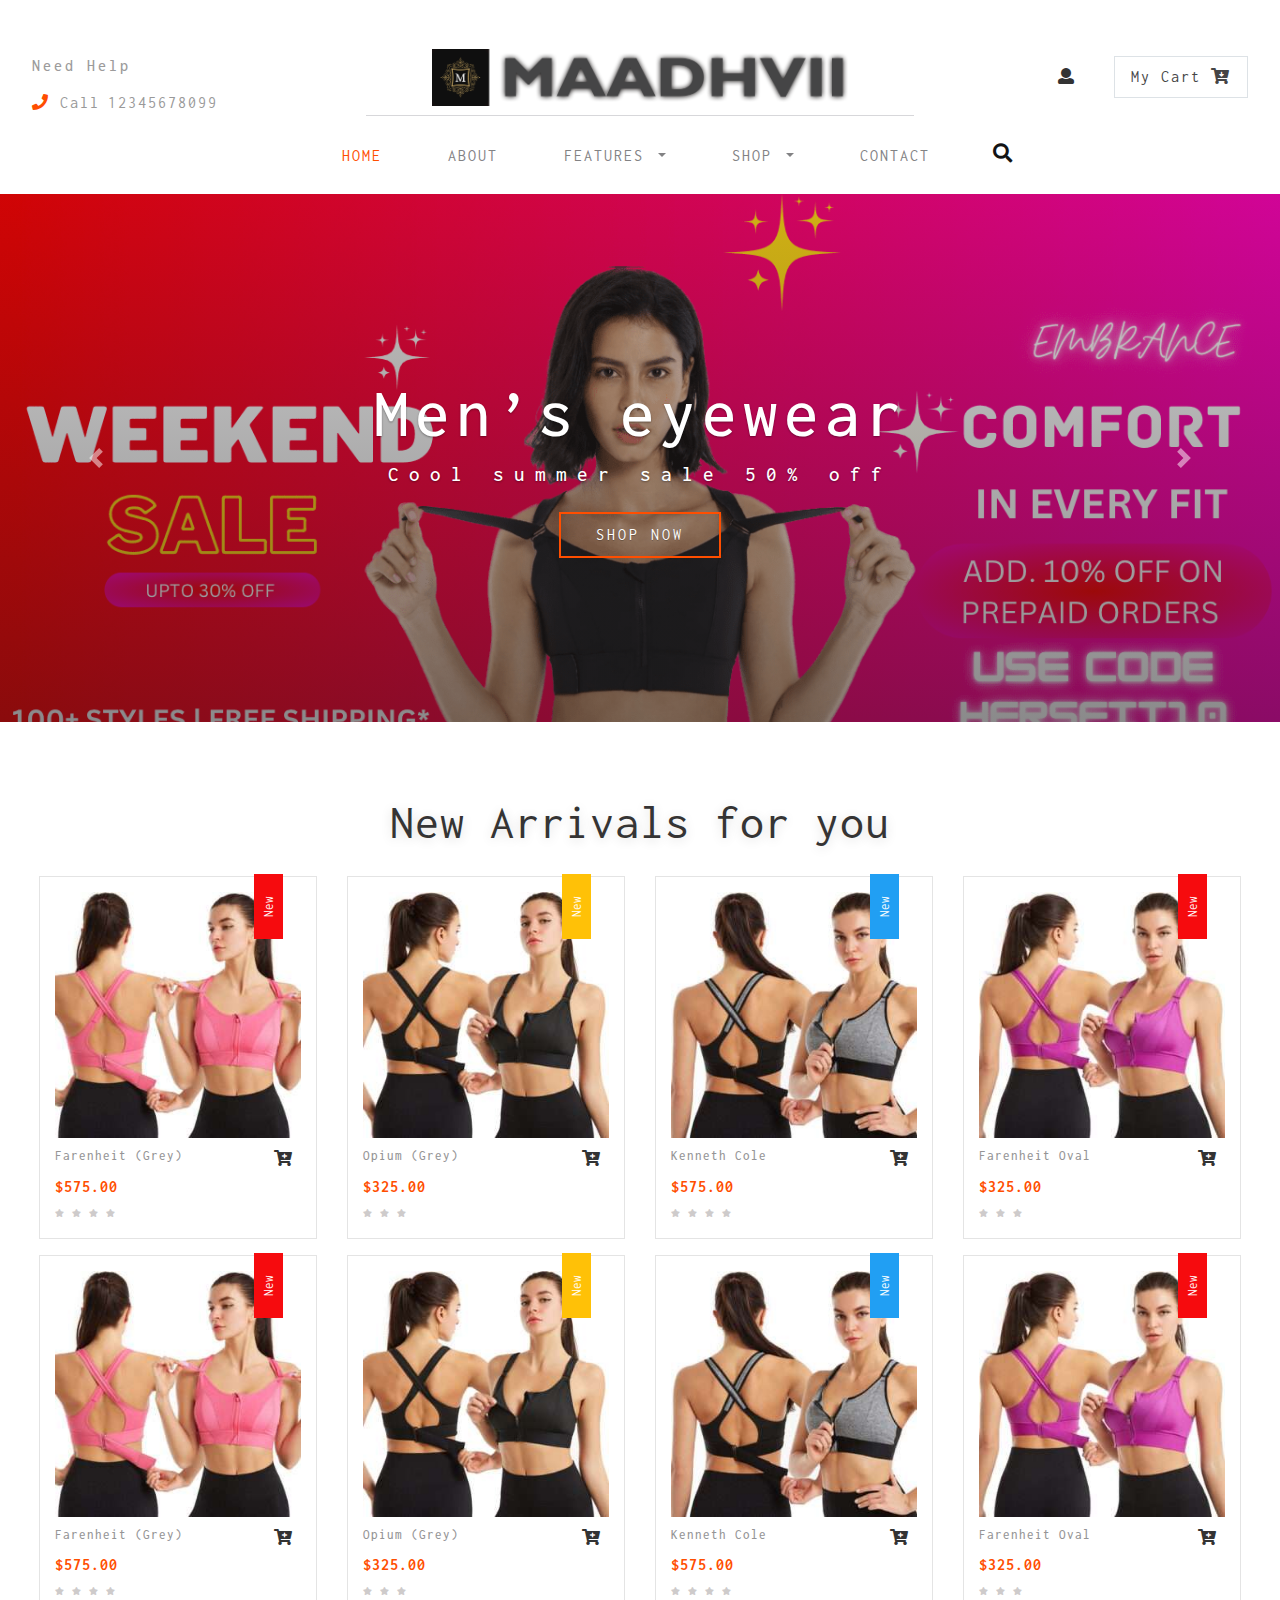
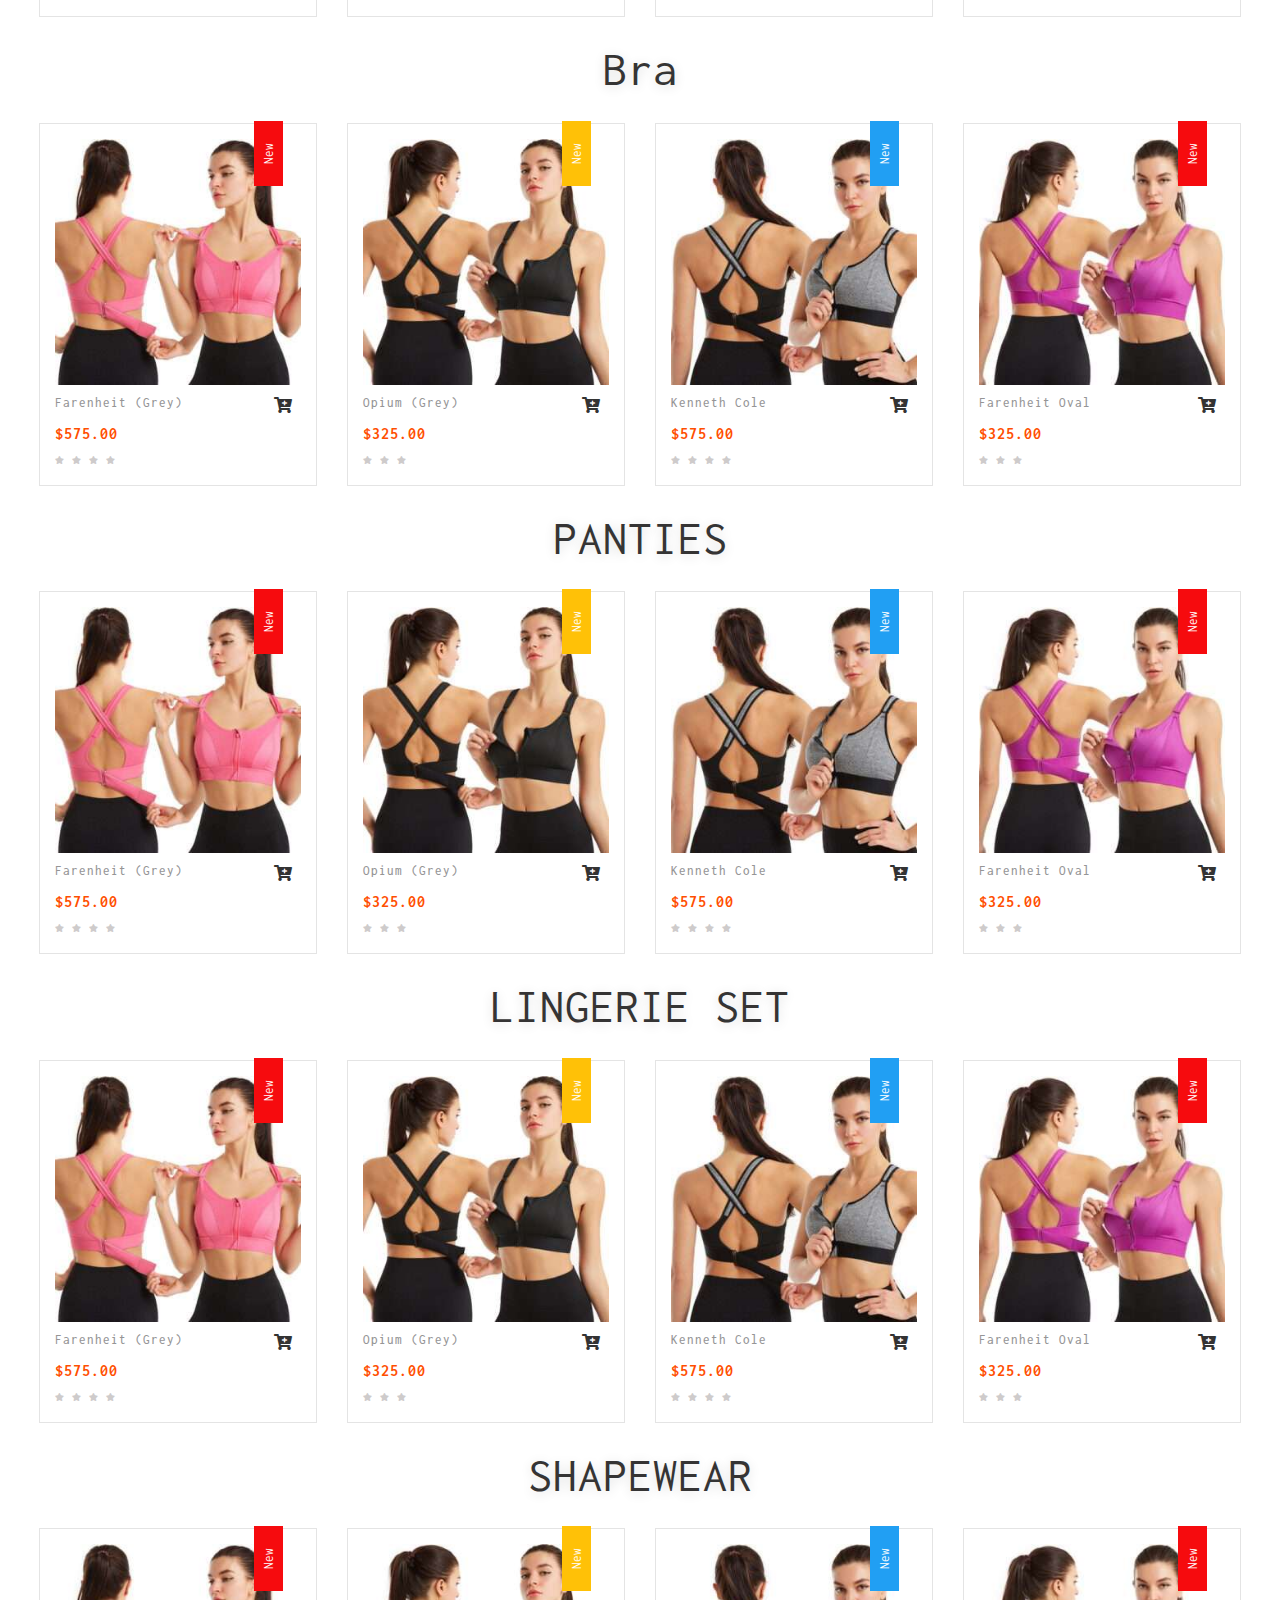
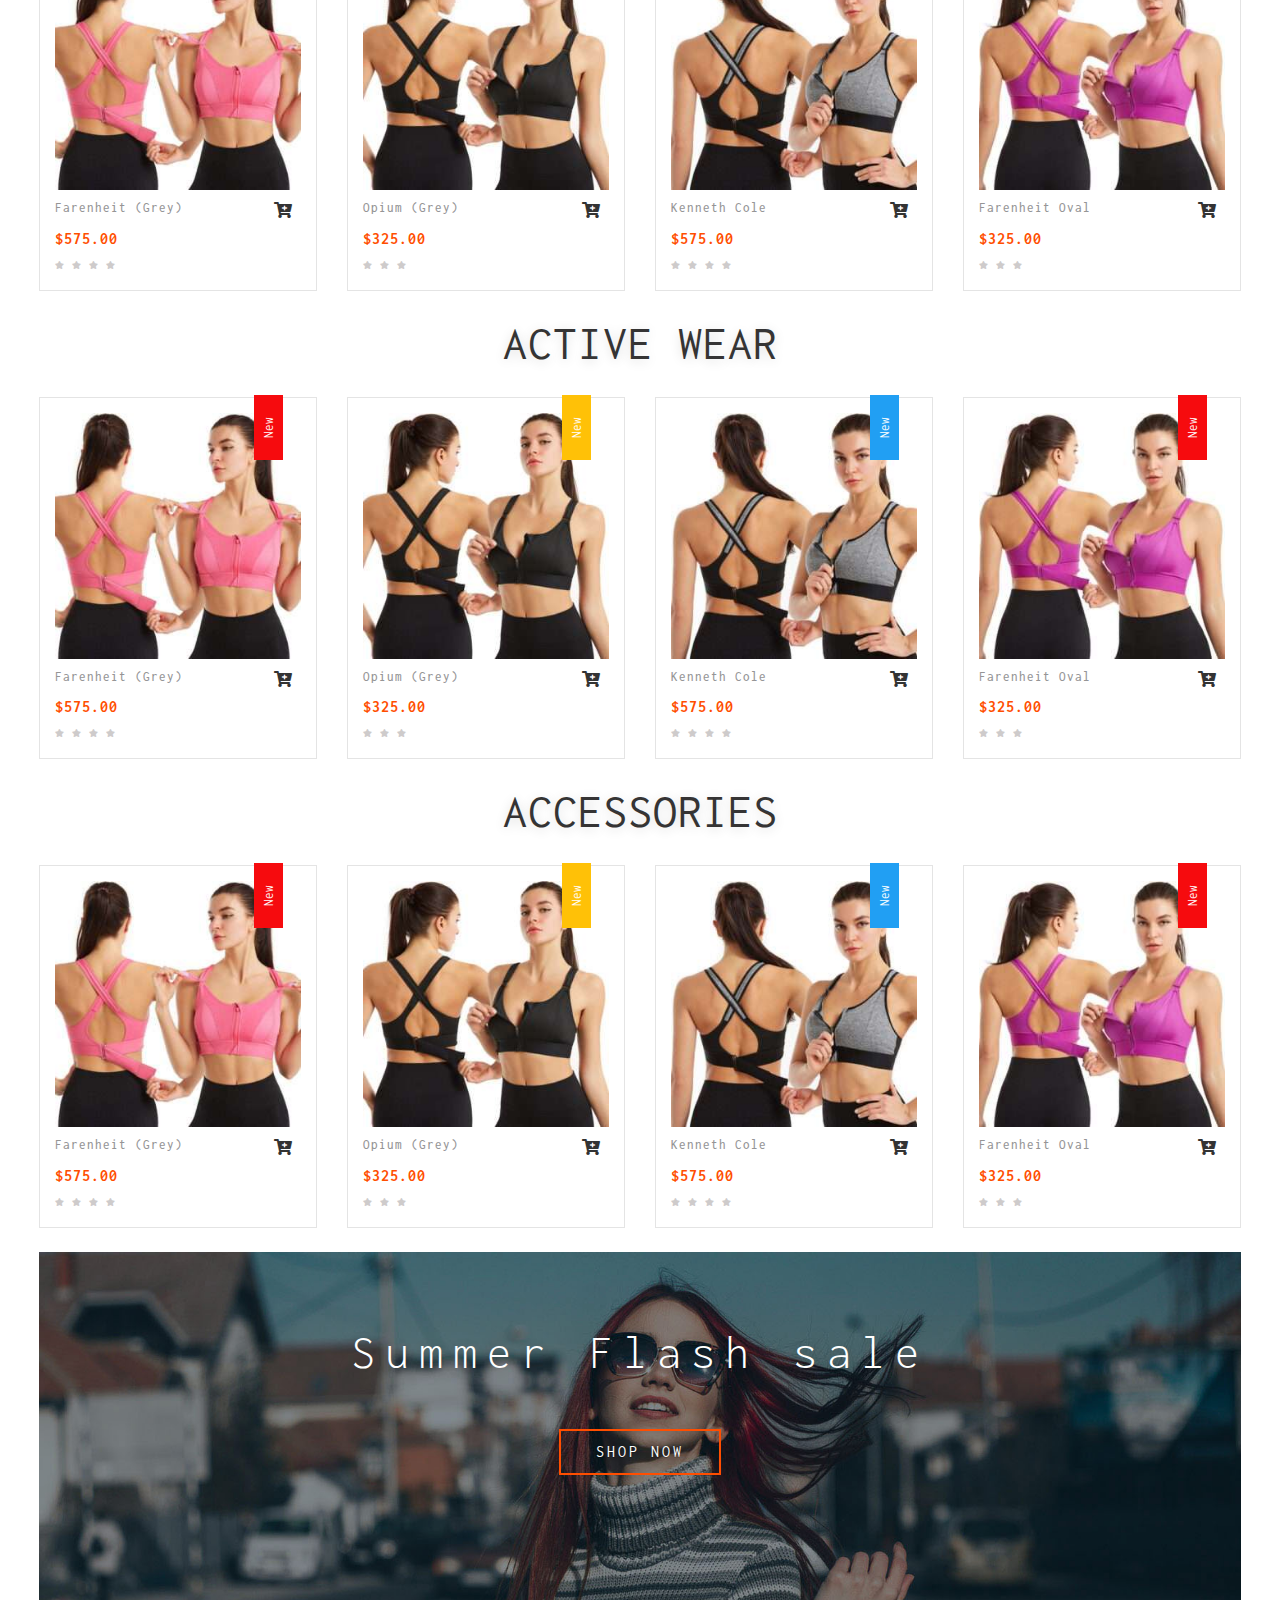
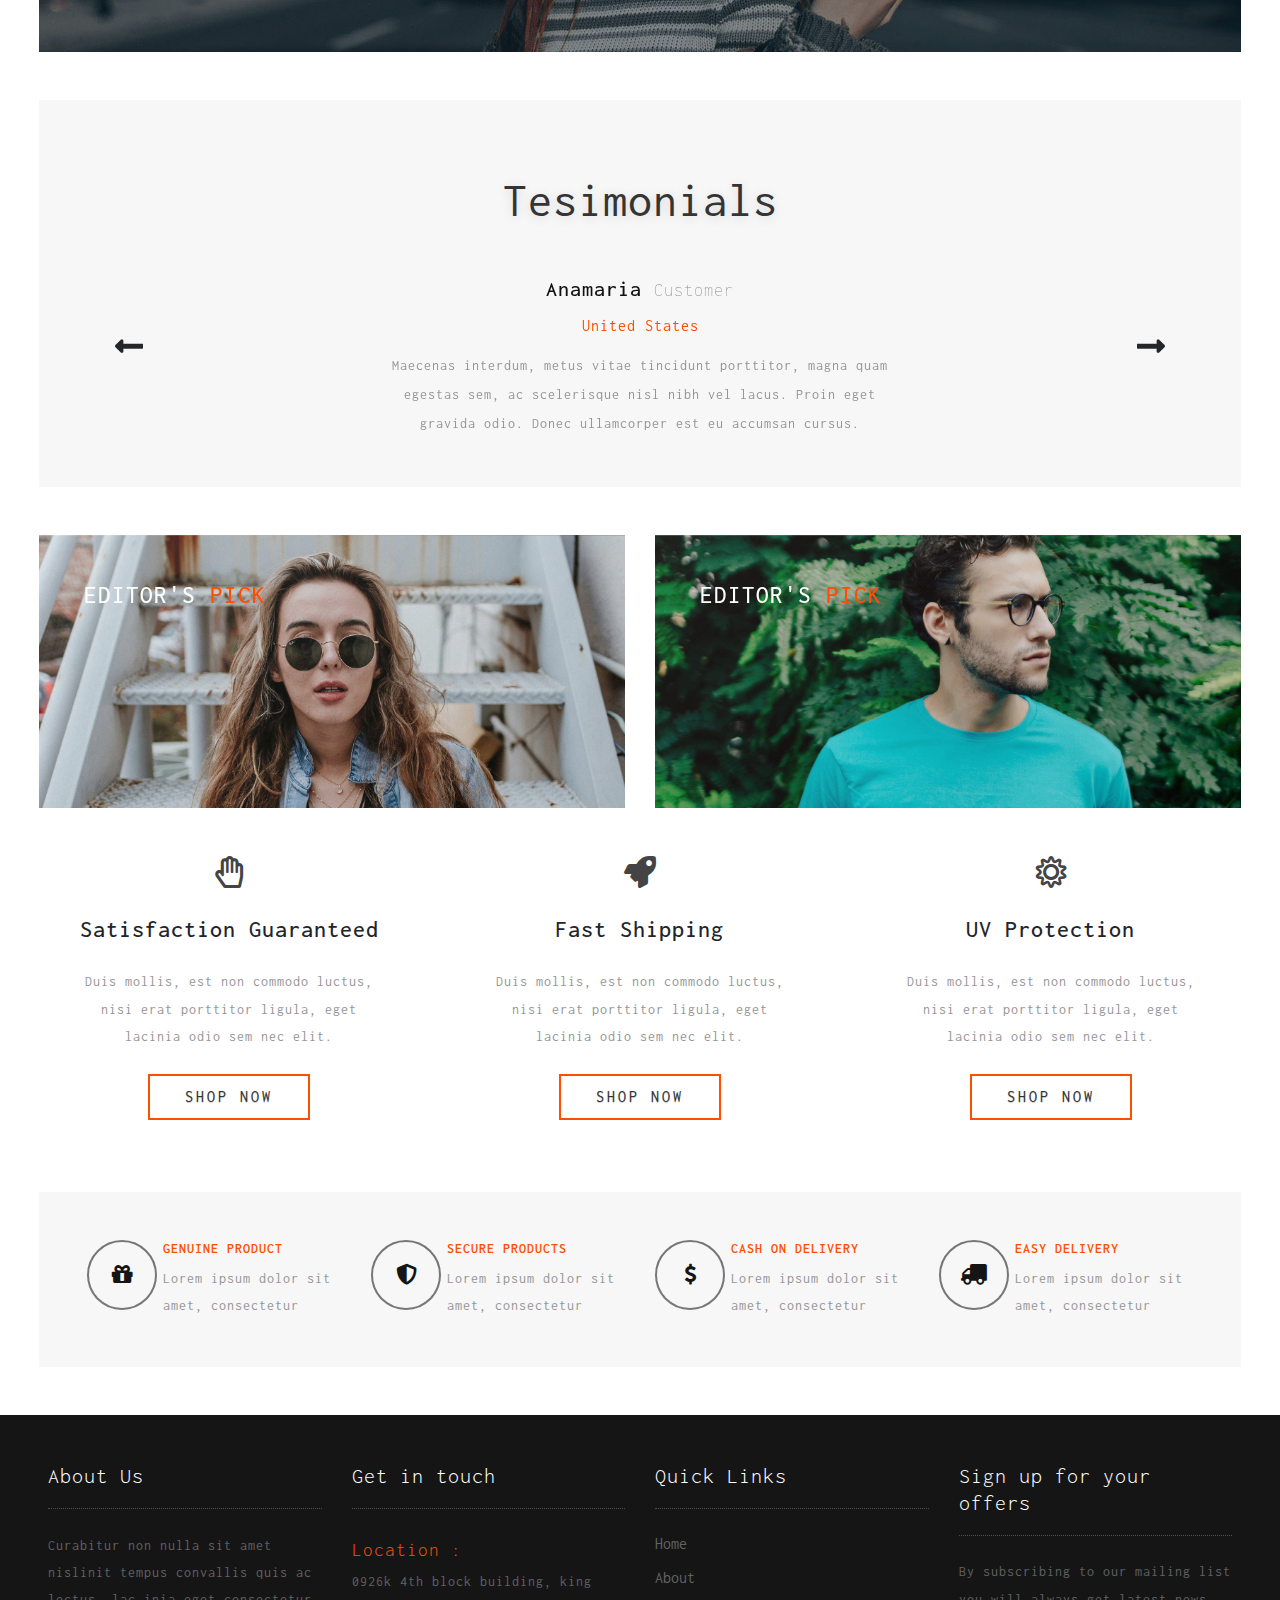
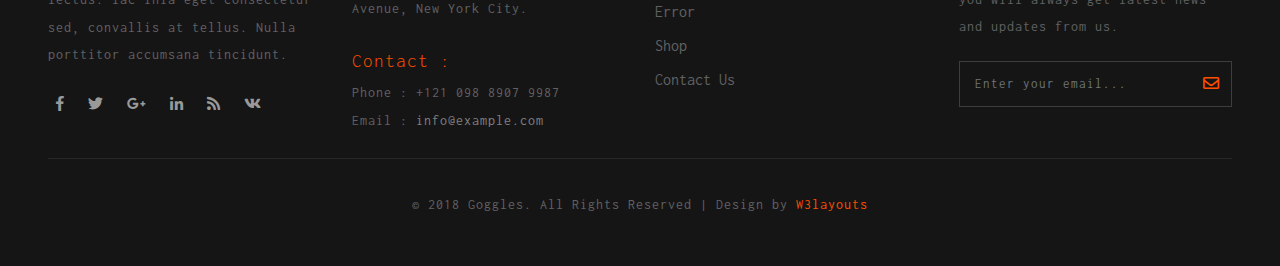
==== index.html @ 1e3bc375 "Initial commit" ====
<!DOCTYPE html>
<html lang="zxx">

<head>
	<title>MAADHVII</title>
	<meta name="viewport" content="width=device-width, initial-scale=1">
	<meta charset="utf-8">
	<meta name="keywords" content="Goggles a Responsive web template, Bootstrap Web Templates, Flat Web Templates, Android Compatible web template, 
Smartphone Compatible web template, free webdesigns for Nokia, Samsung, LG, SonyEricsson, Motorola web design" />
	<script>
		addEventListener("load", function () {
			setTimeout(hideURLbar, 0);
		}, false);

		function hideURLbar() {
			window.scrollTo(0, 1);
		}
	</script>
	 <link href="https://cdn.jsdelivr.net/npm/bootstrap@5.3.3/dist/css/bootstrap.min.css" rel="stylesheet" integrity="sha384-QWTKZyjpPEjISv5WaRU9OFeRpok6YctnYmDr5pNlyT2bRjXh0JMhjY6hW+ALEwIH" crossorigin="anonymous">
	<!-- external bootstrap -->
	<link href="css/bootstrap.css" rel='stylesheet' type='text/css' />
	<!---------------------------------- basic css ---------------------------------------------------->
	<link href="css/login_overlay.css" rel='stylesheet' type='text/css' />
	<!---------------------------------- form css ----------------------------------------------------->
	<link href="css/style6.css" rel='stylesheet' type='text/css' />
	<!---------------------------------- header css --------------------------------------------------->
	<link rel="stylesheet" href="css/shop.css" type="text/css" />
	<!---------------------------------- shop icon css ------------------------------------------------>
	<link rel="stylesheet" href="css/owl.carousel.css" type="text/css" media="all">
	<!---------------------------------- products in line --------------------------------------------->
	<link rel="stylesheet" href="css/owl.theme.css" type="text/css" media="all">
	<!---------------------------------- using Owl Carousel ------------------------------------------->
	<link href="css/style.css" rel='stylesheet' type='text/css' />
	<!---------------------------------- Don't remove ------------------------------------------------->
	<link href="css/fontawesome-all.css" rel="stylesheet">
	<!---------------------------------- icons styling ------------------------------------------------>
	<link href="//fonts.googleapis.com/css?family=Inconsolata:400,700" rel="stylesheet">
	<!---------------------------------- getting online fonts ----------------------------------------->
	<link href="//fonts.googleapis.com/css?family=Poppins:100,100i,200,200i,300,300i,400,400i,500,500i,600,600i,700,700i,800"
	    rel="stylesheet">
</head>

<body>
	<!--------------------------------- Welcome ------------------------------------------------------>
	<div class="banner-top container-fluid" id="home">
		<!--------------------------------- header --------------------------------------------------->
		<header>
			<div class="row">
				<div class="col-md-3 top-info text-left mt-lg-4">
					<h6>Need Help</h6>
					<ul>
						<li>
							<i class="fas fa-phone"></i> Call</li>
						<li class="number-phone mt-3">12345678099</li>
					</ul>
				</div>
				<div class="col-md-6 logo-w3layouts text-center">
					<h1 class="logo-w3layouts">
						<a class="navbar-brand" href="index.html">
							<img class="head-logo" src="./images/logo-full.png" alt=""> </a>
					</h1>
				</div>

				<div class="col-md-3 top-info-cart text-right mt-lg-4">
					<ul class="cart-inner-info">
						<li class="button-log">
							<a class="btn-open" href="#">
								<span class="fa fa-user" aria-hidden="true"></span>
							</a>
						</li>
						<li class="galssescart galssescart2 cart cart box_1">
							<form action="#" method="post" class="last">
								<input type="hidden" name="cmd" value="_cart">
								<input type="hidden" name="display" value="1">
								<button class="top_googles_cart" type="submit" name="submit" value="">
									My Cart
									<i class="fas fa-cart-arrow-down"></i>
								</button>
							</form>
						</li>
					</ul>
					<!---->
					<div class="overlay-login text-left">
						<button type="button" class="overlay-close1">
							<i class="fa fa-times" aria-hidden="true"></i>
						</button>
						<div class="wrap">
							<h5 class="text-center mb-4">Login Now</h5>
							<div class="login p-5 bg-dark mx-auto mw-100">
								<form action="#" method="post">
									<div class="form-group">
										<label class="mb-2">Email address</label>
										<input type="email" class="form-control" id="exampleInputEmail1" aria-describedby="emailHelp" placeholder="" required="">
										<small id="emailHelp" class="form-text text-muted">We'll never share your email with anyone else.</small>
									</div>
									<div class="form-group">
										<label class="mb-2">Password</label>
										<input type="password" class="form-control" id="exampleInputPassword1" placeholder="" required="">
									</div>
									<div class="form-check mb-2">
										<input type="checkbox" class="form-check-input" id="exampleCheck1">
										<label class="form-check-label" for="exampleCheck1">Check me out</label>
									</div>
									<button type="submit" class="btn btn-primary submit mb-4">Sign In</button>

								</form>
							</div>
							<!---->
						</div>
					</div>
					<!---->
				</div>
			</div>
			<div class="search">
				<div class="mobile-nav-button">
					<button id="trigger-overlay" type="button">
						<i class="fas fa-search"></i>
					</button>
				</div>
				<!-- open/close -->
				<div class="overlay overlay-door">
					<button type="button" class="overlay-close">
						<i class="fa fa-times" aria-hidden="true"></i>
					</button>
					<form action="#" method="post" class="d-flex">
						<input class="form-control" type="search" placeholder="Search here..." required="">
						<button type="submit" class="btn btn-primary submit">
							<i class="fas fa-search"></i>
						</button>
					</form>

				</div>
				<!-- open/close -->
			</div>
			<label class="top-log mx-auto"></label>
			<nav class="navbar navbar-expand-lg navbar-light bg-light top-header mb-2">

				<button class="navbar-toggler mx-auto" type="button" data-toggle="collapse" data-target="#navbarSupportedContent" aria-controls="navbarSupportedContent"
				    aria-expanded="false" aria-label="Toggle navigation">
					<span class="navbar-toggler-icon">
						
					</span>
				</button>
				<div class="collapse navbar-collapse" id="navbarSupportedContent">
	<!---------------------------------- navLinks ------------------------------------------------------>
					<ul class="navbar-nav nav-mega mx-auto">
						<li class="nav-item active">
							<a class="nav-link ml-lg-0" href="index.html">Home
								<span class="sr-only">(current)</span>
							</a>
						</li>
						<li class="nav-item">
							<a class="nav-link" href="about.html">About</a>
						</li>
						<li class="nav-item ">
							<a class="nav-link dropdown-toggle" href="#" id="navbarDropdown" role="button" data-toggle="dropdown" aria-haspopup="false"
							    aria-expanded="true">
								Features
							</a>
							<ul style="top:47px" class="dropdown-menu mega-menu ">
								<li>
									<div class="row">
										<div class="col-md-4 media-list span4 text-left">
											<h5 class="tittle-w3layouts-sub"> Tittle goes here </h5>
											<ul>
												<li class="media-mini mt-3">
													<a href="shop.html">Designer Glasses</a>
												</li>
												<li class="">
													<a href="shop.html"> Ray-Ban</a>
												</li>
												<li>
													<a href="shop.html">Prescription Glasses</a>
												</li>
												<li class="mt-3">
													<h5>View more pages</h5>
												</li>
												<li class="mt-2">
													<a href="about.html">About</a>
												</li>
												<li>
													<a href="customer.html">Customers</a>
												</li>
											</ul>
										</div>
										<div class="col-md-4 media-list span4 text-left">
											<h5 class="tittle-w3layouts-sub"> Tittle goes here </h5>
											<div class="media-mini mt-3">
												<a href="shop.html">
													<img src="images/g2.jpg" class="img-fluid" alt="">
												</a>
											</div>
										</div>
										<div class="col-md-4 media-list span4 text-left">
											<h5 class="tittle-w3layouts-sub">Tittle goes here </h5>
											<div class="media-mini mt-3">
												<a href="shop.html">
													<img src="images/g3.jpg" class="img-fluid" alt="">
												</a>
											</div>

										</div>
									</div>
									<hr>
								</li>
							</ul>
						</li>
						<li class="nav-item dropdown">
							<a class="nav-link dropdown-toggle" href="#" id="navbarDropdown1" role="button" data-toggle="dropdown" aria-haspopup="false"
							    aria-expanded="false">
								Shop
							</a>
							<ul style="top:47px" class="dropdown-menu mega-menu ">
								<li>
									<div class="row">
										<div class="col-md-4 media-list span4 text-left">
											<h5 class="tittle-w3layouts-sub"> Tittle goes here </h5>
											<ul>
												<li class="media-mini mt-3">
													<a href="shop.html">Designer Glasses</a>
												</li>
												<li class="">
													<a href="shop.html"> Ray-Ban</a>
												</li>
												<li>
													<a href="shop.html">Prescription Glasses</a>
												</li>
												<li>
													<a href="shop.html">Rx Sunglasses</a>
												</li>
												<li>
													<a href="shop.html">Contact Lenses</a>
												</li>
												<li>
													<a href="shop.html">Multifocal Glasses</a>
												</li>
												<li>
													<a href="shop.html">Kids Glasses</a>
												</li>
												<li>
													<a href="shop.html">Lightweight Glasses</a>
												</li>
												<li>
													<a href="shop.html">Sports Glasses</a>
												</li>
											</ul>
										</div>
										<div class="col-md-4 media-list span4 text-left">
											<h5 class="tittle-w3layouts-sub"> Tittle goes here </h5>
											<ul>
												<li class="media-mini mt-3">

													<a href="shop.html">Brooks Brothers</a>
												</li>
												<li>
													<a href="shop.html">Persol</a>
												</li>
												<li>
													<a href="shop.html">Polo Ralph Lauren</a>
												</li>
												<li>
													<a href="shop.html">Prada</a>
												</li>
												<li>
													<a href="shop.html">Ray-Ban Jr</a>
												</li>
												<li>
													<a href="shop.html">Sferoflex</a>
												</li>
											</ul>
											<ul class="sub-in text-left">

												<li>
													<a href="shop.html">Polo Ralph Lauren</a>
												</li>
												<li>
													<a href="shop.html">Prada</a>
												</li>
												<li>
													<a href="shop.html">Ray-Ban Jr</a>
												</li>
											</ul>

										</div>
										<div class="col-md-4 media-list span4 text-left">

											<h5 class="tittle-w3layouts-sub-nav">Tittle goes here </h5>
											<div class="media-mini mt-3">
												<a href="shop.html">
													<img src="images/g1.jpg" class="img-fluid" alt="">
												</a>
											</div>

										</div>
									</div>
									<hr>
								</li>
							</ul>
						</li>
						<li class="nav-item">
							<a class="nav-link" href="contact.html">Contact</a>
						</li>
					</ul>
    <!---------------------------------- //navLinks -------------------------------------->				
				</div>
			</nav>
		</header>
		<!--------------------------------- //header ------------------------------------------------->
		<!--------------------------------- banner --------------------------------------------------->
		<div class="banner">
			<div id="carouselExampleIndicators" class="carousel slide" data-ride="carousel">
				<ol class="carousel-indicators">
					<li data-target="#carouselExampleIndicators" data-slide-to="0" class="active"></li>
					<li data-target="#carouselExampleIndicators" data-slide-to="1"></li>
					<li data-target="#carouselExampleIndicators" data-slide-to="2"></li>
					<li data-target="#carouselExampleIndicators" data-slide-to="3"></li>
				</ol>
				<div class="carousel-inner" role="listbox">
					<div class="carousel-item   active">
						<div class="carousel-caption text-center">
							<h3>Men’s eyewear
								<span>Cool summer sale 50% off</span>
							</h3>
							<a href="shop.html" class="btn btn-sm animated-button gibson-three mt-4">Shop Now</a>
						</div>
					</div>
					<div class="carousel-item item2">
						<div class="carousel-caption text-center">
							<h3>Women’s eyewear
								<span>Want to Look Your Best?</span>
							</h3>
							<a href="shop.html" class="btn btn-sm animated-button gibson-three mt-4">Shop Now</a>

						</div>
					</div>
					<div class="carousel-item  item3">
						<div class="carousel-caption text-center">
							<h3>Men’s eyewear
								<span>Cool summer sale 50% off</span>
							</h3>
							<a href="shop.html" class="btn btn-sm animated-button gibson-three mt-4">Shop Now</a>

						</div>
					</div>
				</div>
				<a class="carousel-control-prev" href="#carouselExampleIndicators" role="button" data-slide="prev">
					<span class="carousel-control-prev-icon" aria-hidden="true"></span>
					<span class="sr-only">Previous</span>
				</a>
				<a class="carousel-control-next" href="#carouselExampleIndicators" role="button" data-slide="next">
					<span class="carousel-control-next-icon" aria-hidden="true"></span>
					<span class="sr-only">Next</span>
				</a>
			</div>
			<!--//banner -->
		</div>
		<!---------------------------------//banner --------------------------------------------------->
	</div>
	<!-------------------------------------// Welcome -=----------------------------------------------->
	<section class="banner-bottom-wthreelayouts py-lg-5 py-3">
		<div class="container-fluid">
			<div class="inner-sec-shop px-lg-4 px-3">
				<h3 class="tittle-w3layouts my-lg-4 my-4 text-center">New Arrivals for you </h3>
				<div class="row">
	<!----------------------------------- first row ---------------------------------------------------->
					<div class="col-md-3 product-men women_two">
						<div class="product-googles-info googles">
							<div class="men-pro-item">
								<div class="men-thumb-item">
									<img src="images/n1.jpg" class="img-fluid" alt="">
									<div class="men-cart-pro">
										<div class="inner-men-cart-pro">
											<a href="single.html" class="link-product-add-cart">Quick View</a>
										</div>
									</div>
									<span class="product-new-top">New</span>
								</div>
								<div class="item-info-product">
									<div class="info-product-price">
										<div class="grid_meta">
											<div class="product_price">
												<h4>
													<a href="single.html">Farenheit (Grey)</a>
												</h4>
												<div class="grid-price mt-2">
													<span class="money ">$575.00</span>
												</div>
											</div>
											<ul class="stars">
												<li>
													<a href="#">
														<i class="fa fa-star" aria-hidden="true"></i>
													</a>
												</li>
												<li>
													<a href="#">
														<i class="fa fa-star" aria-hidden="true"></i>
													</a>
												</li>
												<li>
													<a href="#">
														<i class="fa fa-star" aria-hidden="true"></i>
													</a>
												</li>
												<li>
													<a href="#">
														<i class="fa fa-star" aria-hidden="true"></i>
													</a>
												</li>
												<li>
													<a href="#">
														<i class="fa fa-star-half-o" aria-hidden="true"></i>
													</a>
												</li>
											</ul>
										</div>
										<div class="googles single-item hvr-outline-out">
											<form action="#" method="post">
												<input type="hidden" name="cmd" value="_cart">
												<input type="hidden" name="add" value="1">
												<input type="hidden" name="googles_item" value="Farenheit">
												<input type="hidden" name="amount" value="575.00">
												<button type="submit" class="googles-cart pgoogles-cart">
													<i class="fas fa-cart-plus"></i>
												</button>

												
											</form>

										</div>
									</div>
									<div class="clearfix"></div>
								</div>
							</div>
						</div>
					</div>
					<div class="col-md-3 product-men women_two">
						<div class="product-googles-info googles">
							<div class="men-pro-item">
								<div class="men-thumb-item">
									<img src="images/n2.jpg" class="img-fluid" alt="">
									<div class="men-cart-pro">
										<div class="inner-men-cart-pro">
											<a href="single.html" class="link-product-add-cart">Quick View</a>
										</div>
									</div>
									<span class="product-new-top">New</span>
								</div>
								<div class="item-info-product">

									<div class="info-product-price">
										<div class="grid_meta">
											<div class="product_price">
												<h4>
													<a href="single.html">Opium (Grey)</a>
												</h4>
												<div class="grid-price mt-2">
													<span class="money ">$325.00</span>
												</div>
											</div>
											<ul class="stars">
												<li>
													<a href="#">
														<i class="fa fa-star" aria-hidden="true"></i>
													</a>
												</li>
												<li>
													<a href="#">
														<i class="fa fa-star" aria-hidden="true"></i>
													</a>
												</li>
												<li>
													<a href="#">
														<i class="fa fa-star" aria-hidden="true"></i>
													</a>
												</li>
												<li>
													<a href="#">
														<i class="fa fa-star-half-o" aria-hidden="true"></i>
													</a>
												</li>
												<li>
													<a href="#">
														<i class="fa fa-star-o" aria-hidden="true"></i>
													</a>
												</li>
											</ul>
										</div>
										<div class="googles single-item hvr-outline-out">
											<form action="#" method="post">
												<input type="hidden" name="cmd" value="_cart">
												<input type="hidden" name="add" value="1">
												<input type="hidden" name="googles_item" value="Opium (Grey)">
												<input type="hidden" name="amount" value="325.00">
												<button type="submit" class="googles-cart pgoogles-cart">
													<i class="fas fa-cart-plus"></i>
												</button>

												
											</form>

										</div>
									</div>
									<div class="clearfix"></div>
								</div>
							</div>
						</div>
					</div>
					<div class="col-md-3 product-men women_two">
						<div class="product-googles-info googles">
							<div class="men-pro-item">
								<div class="men-thumb-item">
									<img src="images/n3.jpg" class="img-fluid" alt="">
									<div class="men-cart-pro">
										<div class="inner-men-cart-pro">
											<a href="single.html" class="link-product-add-cart">Quick View</a>
										</div>
									</div>
									<span class="product-new-top">New</span>
								</div>
								<div class="item-info-product">

									<div class="info-product-price">
										<div class="grid_meta">
											<div class="product_price">
												<h4>
													<a href="single.html">Kenneth Cole</a>
												</h4>
												<div class="grid-price mt-2">
													<span class="money ">$575.00</span>
												</div>
											</div>
											<ul class="stars">
												<li>
													<a href="#">
														<i class="fa fa-star" aria-hidden="true"></i>
													</a>
												</li>
												<li>
													<a href="#">
														<i class="fa fa-star" aria-hidden="true"></i>
													</a>
												</li>
												<li>
													<a href="#">
														<i class="fa fa-star" aria-hidden="true"></i>
													</a>
												</li>
												<li>
													<a href="#">
														<i class="fa fa-star" aria-hidden="true"></i>
													</a>
												</li>
												<li>
													<a href="#">
														<i class="fa fa-star-half-o" aria-hidden="true"></i>
													</a>
												</li>
											</ul>
										</div>
										<div class="googles single-item hvr-outline-out">
											<form action="#" method="post">
												<input type="hidden" name="cmd" value="_cart">
												<input type="hidden" name="add" value="1">
												<input type="hidden" name="googles_item" value="Kenneth Cole">
												<input type="hidden" name="amount" value="575.00">
												<button type="submit" class="googles-cart pgoogles-cart">
													<i class="fas fa-cart-plus"></i>
												</button>
												
											</form>

										</div>
									</div>
									<div class="clearfix"></div>
								</div>
							</div>
						</div>
					</div>
					<div class="col-md-3 product-men women_two">
						<div class="product-googles-info googles">
							<div class="men-pro-item">
								<div class="men-thumb-item">
									<img src="images/n4.jpg" class="img-fluid" alt="">
									<div class="men-cart-pro">
										<div class="inner-men-cart-pro">
											<a href="single.html" class="link-product-add-cart">Quick View</a>
										</div>
									</div>
									<span class="product-new-top">New</span>
								</div>
								<div class="item-info-product">

									<div class="info-product-price">
										<div class="grid_meta">
											<div class="product_price">
												<h4>
													<a href="single.html">Farenheit Oval </a>
												</h4>
												<div class="grid-price mt-2">
													<span class="money ">$325.00</span>
												</div>
											</div>
											<ul class="stars">
												<li>
													<a href="#">
														<i class="fa fa-star" aria-hidden="true"></i>
													</a>
												</li>
												<li>
													<a href="#">
														<i class="fa fa-star" aria-hidden="true"></i>
													</a>
												</li>
												<li>
													<a href="#">
														<i class="fa fa-star" aria-hidden="true"></i>
													</a>
												</li>
												<li>
													<a href="#">
														<i class="fa fa-star-half-o" aria-hidden="true"></i>
													</a>
												</li>
												<li>
													<a href="#">
														<i class="fa fa-star-o" aria-hidden="true"></i>
													</a>
												</li>
											</ul>
										</div>
										<div class="googles single-item hvr-outline-out">
											<form action="#" method="post">
												<input type="hidden" name="cmd" value="_cart">
												<input type="hidden" name="add" value="1">
												<input type="hidden" name="googles_item" value="Farenheit Oval">
												<input type="hidden" name="amount" value="325.00">
												<button type="submit" class="googles-cart pgoogles-cart">
													<i class="fas fa-cart-plus"></i>
												</button>

												
											</form>

										</div>
									</div>
									<div class="clearfix"></div>
								</div>
							</div>
						</div>
					</div>
				</div>
	<!------------------------------------// first row ------------------------------------------------->
	<!----------------------------------- second row --------------------------------------------------->
				<div class="row mt-lg-3 mt-0">
					<div class="col-md-3 product-men women_two">
						<div class="product-googles-info googles">
							<div class="men-pro-item">
								<div class="men-thumb-item">
									<img src="images/n1.jpg" class="img-fluid" alt="">
									<div class="men-cart-pro">
										<div class="inner-men-cart-pro">
											<a href="single.html" class="link-product-add-cart">Quick View</a>
										</div>
									</div>
									<span class="product-new-top">New</span>
								</div>
								<div class="item-info-product">
									<div class="info-product-price">
										<div class="grid_meta">
											<div class="product_price">
												<h4>
													<a href="single.html">Farenheit (Grey)</a>
												</h4>
												<div class="grid-price mt-2">
													<span class="money ">$575.00</span>
												</div>
											</div>
											<ul class="stars">
												<li>
													<a href="#">
														<i class="fa fa-star" aria-hidden="true"></i>
													</a>
												</li>
												<li>
													<a href="#">
														<i class="fa fa-star" aria-hidden="true"></i>
													</a>
												</li>
												<li>
													<a href="#">
														<i class="fa fa-star" aria-hidden="true"></i>
													</a>
												</li>
												<li>
													<a href="#">
														<i class="fa fa-star" aria-hidden="true"></i>
													</a>
												</li>
												<li>
													<a href="#">
														<i class="fa fa-star-half-o" aria-hidden="true"></i>
													</a>
												</li>
											</ul>
										</div>
										<div class="googles single-item hvr-outline-out">
											<form action="#" method="post">
												<input type="hidden" name="cmd" value="_cart">
												<input type="hidden" name="add" value="1">
												<input type="hidden" name="googles_item" value="Farenheit">
												<input type="hidden" name="amount" value="575.00">
												<button type="submit" class="googles-cart pgoogles-cart">
													<i class="fas fa-cart-plus"></i>
												</button>

												
											</form>

										</div>
									</div>
									<div class="clearfix"></div>
								</div>
							</div>
						</div>
					</div>
					<div class="col-md-3 product-men women_two">
						<div class="product-googles-info googles">
							<div class="men-pro-item">
								<div class="men-thumb-item">
									<img src="images/n2.jpg" class="img-fluid" alt="">
									<div class="men-cart-pro">
										<div class="inner-men-cart-pro">
											<a href="single.html" class="link-product-add-cart">Quick View</a>
										</div>
									</div>
									<span class="product-new-top">New</span>
								</div>
								<div class="item-info-product">

									<div class="info-product-price">
										<div class="grid_meta">
											<div class="product_price">
												<h4>
													<a href="single.html">Opium (Grey)</a>
												</h4>
												<div class="grid-price mt-2">
													<span class="money ">$325.00</span>
												</div>
											</div>
											<ul class="stars">
												<li>
													<a href="#">
														<i class="fa fa-star" aria-hidden="true"></i>
													</a>
												</li>
												<li>
													<a href="#">
														<i class="fa fa-star" aria-hidden="true"></i>
													</a>
												</li>
												<li>
													<a href="#">
														<i class="fa fa-star" aria-hidden="true"></i>
													</a>
												</li>
												<li>
													<a href="#">
														<i class="fa fa-star-half-o" aria-hidden="true"></i>
													</a>
												</li>
												<li>
													<a href="#">
														<i class="fa fa-star-o" aria-hidden="true"></i>
													</a>
												</li>
											</ul>
										</div>
										<div class="googles single-item hvr-outline-out">
											<form action="#" method="post">
												<input type="hidden" name="cmd" value="_cart">
												<input type="hidden" name="add" value="1">
												<input type="hidden" name="googles_item" value="Opium (Grey)">
												<input type="hidden" name="amount" value="325.00">
												<button type="submit" class="googles-cart pgoogles-cart">
													<i class="fas fa-cart-plus"></i>
												</button>

												
											</form>

										</div>
									</div>
									<div class="clearfix"></div>
								</div>
							</div>
						</div>
					</div>
					<div class="col-md-3 product-men women_two">
						<div class="product-googles-info googles">
							<div class="men-pro-item">
								<div class="men-thumb-item">
									<img src="images/n3.jpg" class="img-fluid" alt="">
									<div class="men-cart-pro">
										<div class="inner-men-cart-pro">
											<a href="single.html" class="link-product-add-cart">Quick View</a>
										</div>
									</div>
									<span class="product-new-top">New</span>
								</div>
								<div class="item-info-product">

									<div class="info-product-price">
										<div class="grid_meta">
											<div class="product_price">
												<h4>
													<a href="single.html">Kenneth Cole</a>
												</h4>
												<div class="grid-price mt-2">
													<span class="money ">$575.00</span>
												</div>
											</div>
											<ul class="stars">
												<li>
													<a href="#">
														<i class="fa fa-star" aria-hidden="true"></i>
													</a>
												</li>
												<li>
													<a href="#">
														<i class="fa fa-star" aria-hidden="true"></i>
													</a>
												</li>
												<li>
													<a href="#">
														<i class="fa fa-star" aria-hidden="true"></i>
													</a>
												</li>
												<li>
													<a href="#">
														<i class="fa fa-star" aria-hidden="true"></i>
													</a>
												</li>
												<li>
													<a href="#">
														<i class="fa fa-star-half-o" aria-hidden="true"></i>
													</a>
												</li>
											</ul>
										</div>
										<div class="googles single-item hvr-outline-out">
											<form action="#" method="post">
												<input type="hidden" name="cmd" value="_cart">
												<input type="hidden" name="add" value="1">
												<input type="hidden" name="googles_item" value="Kenneth Cole">
												<input type="hidden" name="amount" value="575.00">
												<button type="submit" class="googles-cart pgoogles-cart">
													<i class="fas fa-cart-plus"></i>
												</button>
												
											</form>

										</div>
									</div>
									<div class="clearfix"></div>
								</div>
							</div>
						</div>
					</div>
					<div class="col-md-3 product-men women_two">
						<div class="product-googles-info googles">
							<div class="men-pro-item">
								<div class="men-thumb-item">
									<img src="images/n4.jpg" class="img-fluid" alt="">
									<div class="men-cart-pro">
										<div class="inner-men-cart-pro">
											<a href="single.html" class="link-product-add-cart">Quick View</a>
										</div>
									</div>
									<span class="product-new-top">New</span>
								</div>
								<div class="item-info-product">

									<div class="info-product-price">
										<div class="grid_meta">
											<div class="product_price">
												<h4>
													<a href="single.html">Farenheit Oval </a>
												</h4>
												<div class="grid-price mt-2">
													<span class="money ">$325.00</span>
												</div>
											</div>
											<ul class="stars">
												<li>
													<a href="#">
														<i class="fa fa-star" aria-hidden="true"></i>
													</a>
												</li>
												<li>
													<a href="#">
														<i class="fa fa-star" aria-hidden="true"></i>
													</a>
												</li>
												<li>
													<a href="#">
														<i class="fa fa-star" aria-hidden="true"></i>
													</a>
												</li>
												<li>
													<a href="#">
														<i class="fa fa-star-half-o" aria-hidden="true"></i>
													</a>
												</li>
												<li>
													<a href="#">
														<i class="fa fa-star-o" aria-hidden="true"></i>
													</a>
												</li>
											</ul>
										</div>
										<div class="googles single-item hvr-outline-out">
											<form action="#" method="post">
												<input type="hidden" name="cmd" value="_cart">
												<input type="hidden" name="add" value="1">
												<input type="hidden" name="googles_item" value="Farenheit Oval">
												<input type="hidden" name="amount" value="325.00">
												<button type="submit" class="googles-cart pgoogles-cart">
													<i class="fas fa-cart-plus"></i>
												</button>

												
											</form>

										</div>
									</div>
									<div class="clearfix"></div>
								</div>
							</div>
						</div>
					</div>
				</div>
	<!---------------------------------// second row --------------------------------------------------->
	<!--------------------------------- section for heading and cards ---------------------------------->
	<h3 class="tittle-w3layouts my-lg-4 my-4 text-center">Bra</h3>
	<div class="row mt-lg-3 mt-0">
		<div class="col-md-3 product-men women_two">
			<div class="product-googles-info googles">
				<div class="men-pro-item">
					<div class="men-thumb-item">
						<img src="images/n1.jpg" class="img-fluid" alt="">
						<div class="men-cart-pro">
							<div class="inner-men-cart-pro">
								<a href="single.html" class="link-product-add-cart">Quick View</a>
							</div>
						</div>
						<span class="product-new-top">New</span>
					</div>
					<div class="item-info-product">
						<div class="info-product-price">
							<div class="grid_meta">
								<div class="product_price">
									<h4>
										<a href="single.html">Farenheit (Grey)</a>
									</h4>
									<div class="grid-price mt-2">
										<span class="money ">$575.00</span>
									</div>
								</div>
								<ul class="stars">
									<li>
										<a href="#">
											<i class="fa fa-star" aria-hidden="true"></i>
										</a>
									</li>
									<li>
										<a href="#">
											<i class="fa fa-star" aria-hidden="true"></i>
										</a>
									</li>
									<li>
										<a href="#">
											<i class="fa fa-star" aria-hidden="true"></i>
										</a>
									</li>
									<li>
										<a href="#">
											<i class="fa fa-star" aria-hidden="true"></i>
										</a>
									</li>
									<li>
										<a href="#">
											<i class="fa fa-star-half-o" aria-hidden="true"></i>
										</a>
									</li>
								</ul>
							</div>
							<div class="googles single-item hvr-outline-out">
								<form action="#" method="post">
									<input type="hidden" name="cmd" value="_cart">
									<input type="hidden" name="add" value="1">
									<input type="hidden" name="googles_item" value="Farenheit">
									<input type="hidden" name="amount" value="575.00">
									<button type="submit" class="googles-cart pgoogles-cart">
										<i class="fas fa-cart-plus"></i>
									</button>

									
								</form>

							</div>
						</div>
						<div class="clearfix"></div>
					</div>
				</div>
			</div>
		</div>
		<div class="col-md-3 product-men women_two">
			<div class="product-googles-info googles">
				<div class="men-pro-item">
					<div class="men-thumb-item">
						<img src="images/n2.jpg" class="img-fluid" alt="">
						<div class="men-cart-pro">
							<div class="inner-men-cart-pro">
								<a href="single.html" class="link-product-add-cart">Quick View</a>
							</div>
						</div>
						<span class="product-new-top">New</span>
					</div>
					<div class="item-info-product">

						<div class="info-product-price">
							<div class="grid_meta">
								<div class="product_price">
									<h4>
										<a href="single.html">Opium (Grey)</a>
									</h4>
									<div class="grid-price mt-2">
										<span class="money ">$325.00</span>
									</div>
								</div>
								<ul class="stars">
									<li>
										<a href="#">
											<i class="fa fa-star" aria-hidden="true"></i>
										</a>
									</li>
									<li>
										<a href="#">
											<i class="fa fa-star" aria-hidden="true"></i>
										</a>
									</li>
									<li>
										<a href="#">
											<i class="fa fa-star" aria-hidden="true"></i>
										</a>
									</li>
									<li>
										<a href="#">
											<i class="fa fa-star-half-o" aria-hidden="true"></i>
										</a>
									</li>
									<li>
										<a href="#">
											<i class="fa fa-star-o" aria-hidden="true"></i>
										</a>
									</li>
								</ul>
							</div>
							<div class="googles single-item hvr-outline-out">
								<form action="#" method="post">
									<input type="hidden" name="cmd" value="_cart">
									<input type="hidden" name="add" value="1">
									<input type="hidden" name="googles_item" value="Opium (Grey)">
									<input type="hidden" name="amount" value="325.00">
									<button type="submit" class="googles-cart pgoogles-cart">
										<i class="fas fa-cart-plus"></i>
									</button>

									
								</form>

							</div>
						</div>
						<div class="clearfix"></div>
					</div>
				</div>
			</div>
		</div>
		<div class="col-md-3 product-men women_two">
			<div class="product-googles-info googles">
				<div class="men-pro-item">
					<div class="men-thumb-item">
						<img src="images/n3.jpg" class="img-fluid" alt="">
						<div class="men-cart-pro">
							<div class="inner-men-cart-pro">
								<a href="single.html" class="link-product-add-cart">Quick View</a>
							</div>
						</div>
						<span class="product-new-top">New</span>
					</div>
					<div class="item-info-product">

						<div class="info-product-price">
							<div class="grid_meta">
								<div class="product_price">
									<h4>
										<a href="single.html">Kenneth Cole</a>
									</h4>
									<div class="grid-price mt-2">
										<span class="money ">$575.00</span>
									</div>
								</div>
								<ul class="stars">
									<li>
										<a href="#">
											<i class="fa fa-star" aria-hidden="true"></i>
										</a>
									</li>
									<li>
										<a href="#">
											<i class="fa fa-star" aria-hidden="true"></i>
										</a>
									</li>
									<li>
										<a href="#">
											<i class="fa fa-star" aria-hidden="true"></i>
										</a>
									</li>
									<li>
										<a href="#">
											<i class="fa fa-star" aria-hidden="true"></i>
										</a>
									</li>
									<li>
										<a href="#">
											<i class="fa fa-star-half-o" aria-hidden="true"></i>
										</a>
									</li>
								</ul>
							</div>
							<div class="googles single-item hvr-outline-out">
								<form action="#" method="post">
									<input type="hidden" name="cmd" value="_cart">
									<input type="hidden" name="add" value="1">
									<input type="hidden" name="googles_item" value="Kenneth Cole">
									<input type="hidden" name="amount" value="575.00">
									<button type="submit" class="googles-cart pgoogles-cart">
										<i class="fas fa-cart-plus"></i>
									</button>
									
								</form>

							</div>
						</div>
						<div class="clearfix"></div>
					</div>
				</div>
			</div>
		</div>
		<div class="col-md-3 product-men women_two">
			<div class="product-googles-info googles">
				<div class="men-pro-item">
					<div class="men-thumb-item">
						<img src="images/n4.jpg" class="img-fluid" alt="">
						<div class="men-cart-pro">
							<div class="inner-men-cart-pro">
								<a href="single.html" class="link-product-add-cart">Quick View</a>
							</div>
						</div>
						<span class="product-new-top">New</span>
					</div>
					<div class="item-info-product">

						<div class="info-product-price">
							<div class="grid_meta">
								<div class="product_price">
									<h4>
										<a href="single.html">Farenheit Oval </a>
									</h4>
									<div class="grid-price mt-2">
										<span class="money ">$325.00</span>
									</div>
								</div>
								<ul class="stars">
									<li>
										<a href="#">
											<i class="fa fa-star" aria-hidden="true"></i>
										</a>
									</li>
									<li>
										<a href="#">
											<i class="fa fa-star" aria-hidden="true"></i>
										</a>
									</li>
									<li>
										<a href="#">
											<i class="fa fa-star" aria-hidden="true"></i>
										</a>
									</li>
									<li>
										<a href="#">
											<i class="fa fa-star-half-o" aria-hidden="true"></i>
										</a>
									</li>
									<li>
										<a href="#">
											<i class="fa fa-star-o" aria-hidden="true"></i>
										</a>
									</li>
								</ul>
							</div>
							<div class="googles single-item hvr-outline-out">
								<form action="#" method="post">
									<input type="hidden" name="cmd" value="_cart">
									<input type="hidden" name="add" value="1">
									<input type="hidden" name="googles_item" value="Farenheit Oval">
									<input type="hidden" name="amount" value="325.00">
									<button type="submit" class="googles-cart pgoogles-cart">
										<i class="fas fa-cart-plus"></i>
									</button>

									
								</form>

							</div>
						</div>
						<div class="clearfix"></div>
					</div>
				</div>
			</div>
		</div>
	</div>
	<!--------------------------------- //section for heading and cards -------------------------------->
	<!--------------------------------- section for heading and cards ---------------------------------->
	<h3 class="tittle-w3layouts my-lg-4 my-4 text-center">PANTIES</h3>
	<div class="row mt-lg-3 mt-0">
		<div class="col-md-3 product-men women_two">
			<div class="product-googles-info googles">
				<div class="men-pro-item">
					<div class="men-thumb-item">
						<img src="images/n1.jpg" class="img-fluid" alt="">
						<div class="men-cart-pro">
							<div class="inner-men-cart-pro">
								<a href="single.html" class="link-product-add-cart">Quick View</a>
							</div>
						</div>
						<span class="product-new-top">New</span>
					</div>
					<div class="item-info-product">
						<div class="info-product-price">
							<div class="grid_meta">
								<div class="product_price">
									<h4>
										<a href="single.html">Farenheit (Grey)</a>
									</h4>
									<div class="grid-price mt-2">
										<span class="money ">$575.00</span>
									</div>
								</div>
								<ul class="stars">
									<li>
										<a href="#">
											<i class="fa fa-star" aria-hidden="true"></i>
										</a>
									</li>
									<li>
										<a href="#">
											<i class="fa fa-star" aria-hidden="true"></i>
										</a>
									</li>
									<li>
										<a href="#">
											<i class="fa fa-star" aria-hidden="true"></i>
										</a>
									</li>
									<li>
										<a href="#">
											<i class="fa fa-star" aria-hidden="true"></i>
										</a>
									</li>
									<li>
										<a href="#">
											<i class="fa fa-star-half-o" aria-hidden="true"></i>
										</a>
									</li>
								</ul>
							</div>
							<div class="googles single-item hvr-outline-out">
								<form action="#" method="post">
									<input type="hidden" name="cmd" value="_cart">
									<input type="hidden" name="add" value="1">
									<input type="hidden" name="googles_item" value="Farenheit">
									<input type="hidden" name="amount" value="575.00">
									<button type="submit" class="googles-cart pgoogles-cart">
										<i class="fas fa-cart-plus"></i>
									</button>

									
								</form>

							</div>
						</div>
						<div class="clearfix"></div>
					</div>
				</div>
			</div>
		</div>
		<div class="col-md-3 product-men women_two">
			<div class="product-googles-info googles">
				<div class="men-pro-item">
					<div class="men-thumb-item">
						<img src="images/n2.jpg" class="img-fluid" alt="">
						<div class="men-cart-pro">
							<div class="inner-men-cart-pro">
								<a href="single.html" class="link-product-add-cart">Quick View</a>
							</div>
						</div>
						<span class="product-new-top">New</span>
					</div>
					<div class="item-info-product">

						<div class="info-product-price">
							<div class="grid_meta">
								<div class="product_price">
									<h4>
										<a href="single.html">Opium (Grey)</a>
									</h4>
									<div class="grid-price mt-2">
										<span class="money ">$325.00</span>
									</div>
								</div>
								<ul class="stars">
									<li>
										<a href="#">
											<i class="fa fa-star" aria-hidden="true"></i>
										</a>
									</li>
									<li>
										<a href="#">
											<i class="fa fa-star" aria-hidden="true"></i>
										</a>
									</li>
									<li>
										<a href="#">
											<i class="fa fa-star" aria-hidden="true"></i>
										</a>
									</li>
									<li>
										<a href="#">
											<i class="fa fa-star-half-o" aria-hidden="true"></i>
										</a>
									</li>
									<li>
										<a href="#">
											<i class="fa fa-star-o" aria-hidden="true"></i>
										</a>
									</li>
								</ul>
							</div>
							<div class="googles single-item hvr-outline-out">
								<form action="#" method="post">
									<input type="hidden" name="cmd" value="_cart">
									<input type="hidden" name="add" value="1">
									<input type="hidden" name="googles_item" value="Opium (Grey)">
									<input type="hidden" name="amount" value="325.00">
									<button type="submit" class="googles-cart pgoogles-cart">
										<i class="fas fa-cart-plus"></i>
									</button>

									
								</form>

							</div>
						</div>
						<div class="clearfix"></div>
					</div>
				</div>
			</div>
		</div>
		<div class="col-md-3 product-men women_two">
			<div class="product-googles-info googles">
				<div class="men-pro-item">
					<div class="men-thumb-item">
						<img src="images/n3.jpg" class="img-fluid" alt="">
						<div class="men-cart-pro">
							<div class="inner-men-cart-pro">
								<a href="single.html" class="link-product-add-cart">Quick View</a>
							</div>
						</div>
						<span class="product-new-top">New</span>
					</div>
					<div class="item-info-product">

						<div class="info-product-price">
							<div class="grid_meta">
								<div class="product_price">
									<h4>
										<a href="single.html">Kenneth Cole</a>
									</h4>
									<div class="grid-price mt-2">
										<span class="money ">$575.00</span>
									</div>
								</div>
								<ul class="stars">
									<li>
										<a href="#">
											<i class="fa fa-star" aria-hidden="true"></i>
										</a>
									</li>
									<li>
										<a href="#">
											<i class="fa fa-star" aria-hidden="true"></i>
										</a>
									</li>
									<li>
										<a href="#">
											<i class="fa fa-star" aria-hidden="true"></i>
										</a>
									</li>
									<li>
										<a href="#">
											<i class="fa fa-star" aria-hidden="true"></i>
										</a>
									</li>
									<li>
										<a href="#">
											<i class="fa fa-star-half-o" aria-hidden="true"></i>
										</a>
									</li>
								</ul>
							</div>
							<div class="googles single-item hvr-outline-out">
								<form action="#" method="post">
									<input type="hidden" name="cmd" value="_cart">
									<input type="hidden" name="add" value="1">
									<input type="hidden" name="googles_item" value="Kenneth Cole">
									<input type="hidden" name="amount" value="575.00">
									<button type="submit" class="googles-cart pgoogles-cart">
										<i class="fas fa-cart-plus"></i>
									</button>
									
								</form>

							</div>
						</div>
						<div class="clearfix"></div>
					</div>
				</div>
			</div>
		</div>
		<div class="col-md-3 product-men women_two">
			<div class="product-googles-info googles">
				<div class="men-pro-item">
					<div class="men-thumb-item">
						<img src="images/n4.jpg" class="img-fluid" alt="">
						<div class="men-cart-pro">
							<div class="inner-men-cart-pro">
								<a href="single.html" class="link-product-add-cart">Quick View</a>
							</div>
						</div>
						<span class="product-new-top">New</span>
					</div>
					<div class="item-info-product">

						<div class="info-product-price">
							<div class="grid_meta">
								<div class="product_price">
									<h4>
										<a href="single.html">Farenheit Oval </a>
									</h4>
									<div class="grid-price mt-2">
										<span class="money ">$325.00</span>
									</div>
								</div>
								<ul class="stars">
									<li>
										<a href="#">
											<i class="fa fa-star" aria-hidden="true"></i>
										</a>
									</li>
									<li>
										<a href="#">
											<i class="fa fa-star" aria-hidden="true"></i>
										</a>
									</li>
									<li>
										<a href="#">
											<i class="fa fa-star" aria-hidden="true"></i>
										</a>
									</li>
									<li>
										<a href="#">
											<i class="fa fa-star-half-o" aria-hidden="true"></i>
										</a>
									</li>
									<li>
										<a href="#">
											<i class="fa fa-star-o" aria-hidden="true"></i>
										</a>
									</li>
								</ul>
							</div>
							<div class="googles single-item hvr-outline-out">
								<form action="#" method="post">
									<input type="hidden" name="cmd" value="_cart">
									<input type="hidden" name="add" value="1">
									<input type="hidden" name="googles_item" value="Farenheit Oval">
									<input type="hidden" name="amount" value="325.00">
									<button type="submit" class="googles-cart pgoogles-cart">
										<i class="fas fa-cart-plus"></i>
									</button>

									
								</form>

							</div>
						</div>
						<div class="clearfix"></div>
					</div>
				</div>
			</div>
		</div>
	</div>
	<!--------------------------------- //section for heading and cards -------------------------------->
	<!--------------------------------- section for heading and cards ---------------------------------->
	<h3 class="tittle-w3layouts my-lg-4 my-4 text-center">LINGERIE SET</h3>
	<div class="row mt-lg-3 mt-0">
		<div class="col-md-3 product-men women_two">
			<div class="product-googles-info googles">
				<div class="men-pro-item">
					<div class="men-thumb-item">
						<img src="images/n1.jpg" class="img-fluid" alt="">
						<div class="men-cart-pro">
							<div class="inner-men-cart-pro">
								<a href="single.html" class="link-product-add-cart">Quick View</a>
							</div>
						</div>
						<span class="product-new-top">New</span>
					</div>
					<div class="item-info-product">
						<div class="info-product-price">
							<div class="grid_meta">
								<div class="product_price">
									<h4>
										<a href="single.html">Farenheit (Grey)</a>
									</h4>
									<div class="grid-price mt-2">
										<span class="money ">$575.00</span>
									</div>
								</div>
								<ul class="stars">
									<li>
										<a href="#">
											<i class="fa fa-star" aria-hidden="true"></i>
										</a>
									</li>
									<li>
										<a href="#">
											<i class="fa fa-star" aria-hidden="true"></i>
										</a>
									</li>
									<li>
										<a href="#">
											<i class="fa fa-star" aria-hidden="true"></i>
										</a>
									</li>
									<li>
										<a href="#">
											<i class="fa fa-star" aria-hidden="true"></i>
										</a>
									</li>
									<li>
										<a href="#">
											<i class="fa fa-star-half-o" aria-hidden="true"></i>
										</a>
									</li>
								</ul>
							</div>
							<div class="googles single-item hvr-outline-out">
								<form action="#" method="post">
									<input type="hidden" name="cmd" value="_cart">
									<input type="hidden" name="add" value="1">
									<input type="hidden" name="googles_item" value="Farenheit">
									<input type="hidden" name="amount" value="575.00">
									<button type="submit" class="googles-cart pgoogles-cart">
										<i class="fas fa-cart-plus"></i>
									</button>

									
								</form>

							</div>
						</div>
						<div class="clearfix"></div>
					</div>
				</div>
			</div>
		</div>
		<div class="col-md-3 product-men women_two">
			<div class="product-googles-info googles">
				<div class="men-pro-item">
					<div class="men-thumb-item">
						<img src="images/n2.jpg" class="img-fluid" alt="">
						<div class="men-cart-pro">
							<div class="inner-men-cart-pro">
								<a href="single.html" class="link-product-add-cart">Quick View</a>
							</div>
						</div>
						<span class="product-new-top">New</span>
					</div>
					<div class="item-info-product">

						<div class="info-product-price">
							<div class="grid_meta">
								<div class="product_price">
									<h4>
										<a href="single.html">Opium (Grey)</a>
									</h4>
									<div class="grid-price mt-2">
										<span class="money ">$325.00</span>
									</div>
								</div>
								<ul class="stars">
									<li>
										<a href="#">
											<i class="fa fa-star" aria-hidden="true"></i>
										</a>
									</li>
									<li>
										<a href="#">
											<i class="fa fa-star" aria-hidden="true"></i>
										</a>
									</li>
									<li>
										<a href="#">
											<i class="fa fa-star" aria-hidden="true"></i>
										</a>
									</li>
									<li>
										<a href="#">
											<i class="fa fa-star-half-o" aria-hidden="true"></i>
										</a>
									</li>
									<li>
										<a href="#">
											<i class="fa fa-star-o" aria-hidden="true"></i>
										</a>
									</li>
								</ul>
							</div>
							<div class="googles single-item hvr-outline-out">
								<form action="#" method="post">
									<input type="hidden" name="cmd" value="_cart">
									<input type="hidden" name="add" value="1">
									<input type="hidden" name="googles_item" value="Opium (Grey)">
									<input type="hidden" name="amount" value="325.00">
									<button type="submit" class="googles-cart pgoogles-cart">
										<i class="fas fa-cart-plus"></i>
									</button>

									
								</form>

							</div>
						</div>
						<div class="clearfix"></div>
					</div>
				</div>
			</div>
		</div>
		<div class="col-md-3 product-men women_two">
			<div class="product-googles-info googles">
				<div class="men-pro-item">
					<div class="men-thumb-item">
						<img src="images/n3.jpg" class="img-fluid" alt="">
						<div class="men-cart-pro">
							<div class="inner-men-cart-pro">
								<a href="single.html" class="link-product-add-cart">Quick View</a>
							</div>
						</div>
						<span class="product-new-top">New</span>
					</div>
					<div class="item-info-product">

						<div class="info-product-price">
							<div class="grid_meta">
								<div class="product_price">
									<h4>
										<a href="single.html">Kenneth Cole</a>
									</h4>
									<div class="grid-price mt-2">
										<span class="money ">$575.00</span>
									</div>
								</div>
								<ul class="stars">
									<li>
										<a href="#">
											<i class="fa fa-star" aria-hidden="true"></i>
										</a>
									</li>
									<li>
										<a href="#">
											<i class="fa fa-star" aria-hidden="true"></i>
										</a>
									</li>
									<li>
										<a href="#">
											<i class="fa fa-star" aria-hidden="true"></i>
										</a>
									</li>
									<li>
										<a href="#">
											<i class="fa fa-star" aria-hidden="true"></i>
										</a>
									</li>
									<li>
										<a href="#">
											<i class="fa fa-star-half-o" aria-hidden="true"></i>
										</a>
									</li>
								</ul>
							</div>
							<div class="googles single-item hvr-outline-out">
								<form action="#" method="post">
									<input type="hidden" name="cmd" value="_cart">
									<input type="hidden" name="add" value="1">
									<input type="hidden" name="googles_item" value="Kenneth Cole">
									<input type="hidden" name="amount" value="575.00">
									<button type="submit" class="googles-cart pgoogles-cart">
										<i class="fas fa-cart-plus"></i>
									</button>
									
								</form>

							</div>
						</div>
						<div class="clearfix"></div>
					</div>
				</div>
			</div>
		</div>
		<div class="col-md-3 product-men women_two">
			<div class="product-googles-info googles">
				<div class="men-pro-item">
					<div class="men-thumb-item">
						<img src="images/n4.jpg" class="img-fluid" alt="">
						<div class="men-cart-pro">
							<div class="inner-men-cart-pro">
								<a href="single.html" class="link-product-add-cart">Quick View</a>
							</div>
						</div>
						<span class="product-new-top">New</span>
					</div>
					<div class="item-info-product">

						<div class="info-product-price">
							<div class="grid_meta">
								<div class="product_price">
									<h4>
										<a href="single.html">Farenheit Oval </a>
									</h4>
									<div class="grid-price mt-2">
										<span class="money ">$325.00</span>
									</div>
								</div>
								<ul class="stars">
									<li>
										<a href="#">
											<i class="fa fa-star" aria-hidden="true"></i>
										</a>
									</li>
									<li>
										<a href="#">
											<i class="fa fa-star" aria-hidden="true"></i>
										</a>
									</li>
									<li>
										<a href="#">
											<i class="fa fa-star" aria-hidden="true"></i>
										</a>
									</li>
									<li>
										<a href="#">
											<i class="fa fa-star-half-o" aria-hidden="true"></i>
										</a>
									</li>
									<li>
										<a href="#">
											<i class="fa fa-star-o" aria-hidden="true"></i>
										</a>
									</li>
								</ul>
							</div>
							<div class="googles single-item hvr-outline-out">
								<form action="#" method="post">
									<input type="hidden" name="cmd" value="_cart">
									<input type="hidden" name="add" value="1">
									<input type="hidden" name="googles_item" value="Farenheit Oval">
									<input type="hidden" name="amount" value="325.00">
									<button type="submit" class="googles-cart pgoogles-cart">
										<i class="fas fa-cart-plus"></i>
									</button>

									
								</form>

							</div>
						</div>
						<div class="clearfix"></div>
					</div>
				</div>
			</div>
		</div>
	</div>
	<!--------------------------------- //section for heading and cards -------------------------------->
	<!--------------------------------- section for heading and cards ---------------------------------->
	<h3 class="tittle-w3layouts my-lg-4 my-4 text-center">SHAPEWEAR</h3>
	<div class="row mt-lg-3 mt-0">
		<div class="col-md-3 product-men women_two">
			<div class="product-googles-info googles">
				<div class="men-pro-item">
					<div class="men-thumb-item">
						<img src="images/n1.jpg" class="img-fluid" alt="">
						<div class="men-cart-pro">
							<div class="inner-men-cart-pro">
								<a href="single.html" class="link-product-add-cart">Quick View</a>
							</div>
						</div>
						<span class="product-new-top">New</span>
					</div>
					<div class="item-info-product">
						<div class="info-product-price">
							<div class="grid_meta">
								<div class="product_price">
									<h4>
										<a href="single.html">Farenheit (Grey)</a>
									</h4>
									<div class="grid-price mt-2">
										<span class="money ">$575.00</span>
									</div>
								</div>
								<ul class="stars">
									<li>
										<a href="#">
											<i class="fa fa-star" aria-hidden="true"></i>
										</a>
									</li>
									<li>
										<a href="#">
											<i class="fa fa-star" aria-hidden="true"></i>
										</a>
									</li>
									<li>
										<a href="#">
											<i class="fa fa-star" aria-hidden="true"></i>
										</a>
									</li>
									<li>
										<a href="#">
											<i class="fa fa-star" aria-hidden="true"></i>
										</a>
									</li>
									<li>
										<a href="#">
											<i class="fa fa-star-half-o" aria-hidden="true"></i>
										</a>
									</li>
								</ul>
							</div>
							<div class="googles single-item hvr-outline-out">
								<form action="#" method="post">
									<input type="hidden" name="cmd" value="_cart">
									<input type="hidden" name="add" value="1">
									<input type="hidden" name="googles_item" value="Farenheit">
									<input type="hidden" name="amount" value="575.00">
									<button type="submit" class="googles-cart pgoogles-cart">
										<i class="fas fa-cart-plus"></i>
									</button>

									
								</form>

							</div>
						</div>
						<div class="clearfix"></div>
					</div>
				</div>
			</div>
		</div>
		<div class="col-md-3 product-men women_two">
			<div class="product-googles-info googles">
				<div class="men-pro-item">
					<div class="men-thumb-item">
						<img src="images/n2.jpg" class="img-fluid" alt="">
						<div class="men-cart-pro">
							<div class="inner-men-cart-pro">
								<a href="single.html" class="link-product-add-cart">Quick View</a>
							</div>
						</div>
						<span class="product-new-top">New</span>
					</div>
					<div class="item-info-product">

						<div class="info-product-price">
							<div class="grid_meta">
								<div class="product_price">
									<h4>
										<a href="single.html">Opium (Grey)</a>
									</h4>
									<div class="grid-price mt-2">
										<span class="money ">$325.00</span>
									</div>
								</div>
								<ul class="stars">
									<li>
										<a href="#">
											<i class="fa fa-star" aria-hidden="true"></i>
										</a>
									</li>
									<li>
										<a href="#">
											<i class="fa fa-star" aria-hidden="true"></i>
										</a>
									</li>
									<li>
										<a href="#">
											<i class="fa fa-star" aria-hidden="true"></i>
										</a>
									</li>
									<li>
										<a href="#">
											<i class="fa fa-star-half-o" aria-hidden="true"></i>
										</a>
									</li>
									<li>
										<a href="#">
											<i class="fa fa-star-o" aria-hidden="true"></i>
										</a>
									</li>
								</ul>
							</div>
							<div class="googles single-item hvr-outline-out">
								<form action="#" method="post">
									<input type="hidden" name="cmd" value="_cart">
									<input type="hidden" name="add" value="1">
									<input type="hidden" name="googles_item" value="Opium (Grey)">
									<input type="hidden" name="amount" value="325.00">
									<button type="submit" class="googles-cart pgoogles-cart">
										<i class="fas fa-cart-plus"></i>
									</button>

									
								</form>

							</div>
						</div>
						<div class="clearfix"></div>
					</div>
				</div>
			</div>
		</div>
		<div class="col-md-3 product-men women_two">
			<div class="product-googles-info googles">
				<div class="men-pro-item">
					<div class="men-thumb-item">
						<img src="images/n3.jpg" class="img-fluid" alt="">
						<div class="men-cart-pro">
							<div class="inner-men-cart-pro">
								<a href="single.html" class="link-product-add-cart">Quick View</a>
							</div>
						</div>
						<span class="product-new-top">New</span>
					</div>
					<div class="item-info-product">

						<div class="info-product-price">
							<div class="grid_meta">
								<div class="product_price">
									<h4>
										<a href="single.html">Kenneth Cole</a>
									</h4>
									<div class="grid-price mt-2">
										<span class="money ">$575.00</span>
									</div>
								</div>
								<ul class="stars">
									<li>
										<a href="#">
											<i class="fa fa-star" aria-hidden="true"></i>
										</a>
									</li>
									<li>
										<a href="#">
											<i class="fa fa-star" aria-hidden="true"></i>
										</a>
									</li>
									<li>
										<a href="#">
											<i class="fa fa-star" aria-hidden="true"></i>
										</a>
									</li>
									<li>
										<a href="#">
											<i class="fa fa-star" aria-hidden="true"></i>
										</a>
									</li>
									<li>
										<a href="#">
											<i class="fa fa-star-half-o" aria-hidden="true"></i>
										</a>
									</li>
								</ul>
							</div>
							<div class="googles single-item hvr-outline-out">
								<form action="#" method="post">
									<input type="hidden" name="cmd" value="_cart">
									<input type="hidden" name="add" value="1">
									<input type="hidden" name="googles_item" value="Kenneth Cole">
									<input type="hidden" name="amount" value="575.00">
									<button type="submit" class="googles-cart pgoogles-cart">
										<i class="fas fa-cart-plus"></i>
									</button>
									
								</form>

							</div>
						</div>
						<div class="clearfix"></div>
					</div>
				</div>
			</div>
		</div>
		<div class="col-md-3 product-men women_two">
			<div class="product-googles-info googles">
				<div class="men-pro-item">
					<div class="men-thumb-item">
						<img src="images/n4.jpg" class="img-fluid" alt="">
						<div class="men-cart-pro">
							<div class="inner-men-cart-pro">
								<a href="single.html" class="link-product-add-cart">Quick View</a>
							</div>
						</div>
						<span class="product-new-top">New</span>
					</div>
					<div class="item-info-product">

						<div class="info-product-price">
							<div class="grid_meta">
								<div class="product_price">
									<h4>
										<a href="single.html">Farenheit Oval </a>
									</h4>
									<div class="grid-price mt-2">
										<span class="money ">$325.00</span>
									</div>
								</div>
								<ul class="stars">
									<li>
										<a href="#">
											<i class="fa fa-star" aria-hidden="true"></i>
										</a>
									</li>
									<li>
										<a href="#">
											<i class="fa fa-star" aria-hidden="true"></i>
										</a>
									</li>
									<li>
										<a href="#">
											<i class="fa fa-star" aria-hidden="true"></i>
										</a>
									</li>
									<li>
										<a href="#">
											<i class="fa fa-star-half-o" aria-hidden="true"></i>
										</a>
									</li>
									<li>
										<a href="#">
											<i class="fa fa-star-o" aria-hidden="true"></i>
										</a>
									</li>
								</ul>
							</div>
							<div class="googles single-item hvr-outline-out">
								<form action="#" method="post">
									<input type="hidden" name="cmd" value="_cart">
									<input type="hidden" name="add" value="1">
									<input type="hidden" name="googles_item" value="Farenheit Oval">
									<input type="hidden" name="amount" value="325.00">
									<button type="submit" class="googles-cart pgoogles-cart">
										<i class="fas fa-cart-plus"></i>
									</button>

									
								</form>

							</div>
						</div>
						<div class="clearfix"></div>
					</div>
				</div>
			</div>
		</div>
	</div>
	<!--------------------------------- //section for heading and cards -------------------------------->
	<!--------------------------------- section for heading and cards ---------------------------------->
	<h3 class="tittle-w3layouts my-lg-4 my-4 text-center">ACTIVE WEAR</h3>
	<div class="row mt-lg-3 mt-0">
		<div class="col-md-3 product-men women_two">
			<div class="product-googles-info googles">
				<div class="men-pro-item">
					<div class="men-thumb-item">
						<img src="images/n1.jpg" class="img-fluid" alt="">
						<div class="men-cart-pro">
							<div class="inner-men-cart-pro">
								<a href="single.html" class="link-product-add-cart">Quick View</a>
							</div>
						</div>
						<span class="product-new-top">New</span>
					</div>
					<div class="item-info-product">
						<div class="info-product-price">
							<div class="grid_meta">
								<div class="product_price">
									<h4>
										<a href="single.html">Farenheit (Grey)</a>
									</h4>
									<div class="grid-price mt-2">
										<span class="money ">$575.00</span>
									</div>
								</div>
								<ul class="stars">
									<li>
										<a href="#">
											<i class="fa fa-star" aria-hidden="true"></i>
										</a>
									</li>
									<li>
										<a href="#">
											<i class="fa fa-star" aria-hidden="true"></i>
										</a>
									</li>
									<li>
										<a href="#">
											<i class="fa fa-star" aria-hidden="true"></i>
										</a>
									</li>
									<li>
										<a href="#">
											<i class="fa fa-star" aria-hidden="true"></i>
										</a>
									</li>
									<li>
										<a href="#">
											<i class="fa fa-star-half-o" aria-hidden="true"></i>
										</a>
									</li>
								</ul>
							</div>
							<div class="googles single-item hvr-outline-out">
								<form action="#" method="post">
									<input type="hidden" name="cmd" value="_cart">
									<input type="hidden" name="add" value="1">
									<input type="hidden" name="googles_item" value="Farenheit">
									<input type="hidden" name="amount" value="575.00">
									<button type="submit" class="googles-cart pgoogles-cart">
										<i class="fas fa-cart-plus"></i>
									</button>

									
								</form>

							</div>
						</div>
						<div class="clearfix"></div>
					</div>
				</div>
			</div>
		</div>
		<div class="col-md-3 product-men women_two">
			<div class="product-googles-info googles">
				<div class="men-pro-item">
					<div class="men-thumb-item">
						<img src="images/n2.jpg" class="img-fluid" alt="">
						<div class="men-cart-pro">
							<div class="inner-men-cart-pro">
								<a href="single.html" class="link-product-add-cart">Quick View</a>
							</div>
						</div>
						<span class="product-new-top">New</span>
					</div>
					<div class="item-info-product">

						<div class="info-product-price">
							<div class="grid_meta">
								<div class="product_price">
									<h4>
										<a href="single.html">Opium (Grey)</a>
									</h4>
									<div class="grid-price mt-2">
										<span class="money ">$325.00</span>
									</div>
								</div>
								<ul class="stars">
									<li>
										<a href="#">
											<i class="fa fa-star" aria-hidden="true"></i>
										</a>
									</li>
									<li>
										<a href="#">
											<i class="fa fa-star" aria-hidden="true"></i>
										</a>
									</li>
									<li>
										<a href="#">
											<i class="fa fa-star" aria-hidden="true"></i>
										</a>
									</li>
									<li>
										<a href="#">
											<i class="fa fa-star-half-o" aria-hidden="true"></i>
										</a>
									</li>
									<li>
										<a href="#">
											<i class="fa fa-star-o" aria-hidden="true"></i>
										</a>
									</li>
								</ul>
							</div>
							<div class="googles single-item hvr-outline-out">
								<form action="#" method="post">
									<input type="hidden" name="cmd" value="_cart">
									<input type="hidden" name="add" value="1">
									<input type="hidden" name="googles_item" value="Opium (Grey)">
									<input type="hidden" name="amount" value="325.00">
									<button type="submit" class="googles-cart pgoogles-cart">
										<i class="fas fa-cart-plus"></i>
									</button>

									
								</form>

							</div>
						</div>
						<div class="clearfix"></div>
					</div>
				</div>
			</div>
		</div>
		<div class="col-md-3 product-men women_two">
			<div class="product-googles-info googles">
				<div class="men-pro-item">
					<div class="men-thumb-item">
						<img src="images/n3.jpg" class="img-fluid" alt="">
						<div class="men-cart-pro">
							<div class="inner-men-cart-pro">
								<a href="single.html" class="link-product-add-cart">Quick View</a>
							</div>
						</div>
						<span class="product-new-top">New</span>
					</div>
					<div class="item-info-product">

						<div class="info-product-price">
							<div class="grid_meta">
								<div class="product_price">
									<h4>
										<a href="single.html">Kenneth Cole</a>
									</h4>
									<div class="grid-price mt-2">
										<span class="money ">$575.00</span>
									</div>
								</div>
								<ul class="stars">
									<li>
										<a href="#">
											<i class="fa fa-star" aria-hidden="true"></i>
										</a>
									</li>
									<li>
										<a href="#">
											<i class="fa fa-star" aria-hidden="true"></i>
										</a>
									</li>
									<li>
										<a href="#">
											<i class="fa fa-star" aria-hidden="true"></i>
										</a>
									</li>
									<li>
										<a href="#">
											<i class="fa fa-star" aria-hidden="true"></i>
										</a>
									</li>
									<li>
										<a href="#">
											<i class="fa fa-star-half-o" aria-hidden="true"></i>
										</a>
									</li>
								</ul>
							</div>
							<div class="googles single-item hvr-outline-out">
								<form action="#" method="post">
									<input type="hidden" name="cmd" value="_cart">
									<input type="hidden" name="add" value="1">
									<input type="hidden" name="googles_item" value="Kenneth Cole">
									<input type="hidden" name="amount" value="575.00">
									<button type="submit" class="googles-cart pgoogles-cart">
										<i class="fas fa-cart-plus"></i>
									</button>
									
								</form>

							</div>
						</div>
						<div class="clearfix"></div>
					</div>
				</div>
			</div>
		</div>
		<div class="col-md-3 product-men women_two">
			<div class="product-googles-info googles">
				<div class="men-pro-item">
					<div class="men-thumb-item">
						<img src="images/n4.jpg" class="img-fluid" alt="">
						<div class="men-cart-pro">
							<div class="inner-men-cart-pro">
								<a href="single.html" class="link-product-add-cart">Quick View</a>
							</div>
						</div>
						<span class="product-new-top">New</span>
					</div>
					<div class="item-info-product">

						<div class="info-product-price">
							<div class="grid_meta">
								<div class="product_price">
									<h4>
										<a href="single.html">Farenheit Oval </a>
									</h4>
									<div class="grid-price mt-2">
										<span class="money ">$325.00</span>
									</div>
								</div>
								<ul class="stars">
									<li>
										<a href="#">
											<i class="fa fa-star" aria-hidden="true"></i>
										</a>
									</li>
									<li>
										<a href="#">
											<i class="fa fa-star" aria-hidden="true"></i>
										</a>
									</li>
									<li>
										<a href="#">
											<i class="fa fa-star" aria-hidden="true"></i>
										</a>
									</li>
									<li>
										<a href="#">
											<i class="fa fa-star-half-o" aria-hidden="true"></i>
										</a>
									</li>
									<li>
										<a href="#">
											<i class="fa fa-star-o" aria-hidden="true"></i>
										</a>
									</li>
								</ul>
							</div>
							<div class="googles single-item hvr-outline-out">
								<form action="#" method="post">
									<input type="hidden" name="cmd" value="_cart">
									<input type="hidden" name="add" value="1">
									<input type="hidden" name="googles_item" value="Farenheit Oval">
									<input type="hidden" name="amount" value="325.00">
									<button type="submit" class="googles-cart pgoogles-cart">
										<i class="fas fa-cart-plus"></i>
									</button>

									
								</form>

							</div>
						</div>
						<div class="clearfix"></div>
					</div>
				</div>
			</div>
		</div>
	</div>
	<!--------------------------------- //section for heading and cards -------------------------------->
	<!--------------------------------- section for heading and cards ---------------------------------->
	<h3 class="tittle-w3layouts my-lg-4 my-4 text-center">ACCESSORIES</h3>
	<div class="row mt-lg-3 mt-0">
		<div class="col-md-3 product-men women_two">
			<div class="product-googles-info googles">
				<div class="men-pro-item">
					<div class="men-thumb-item">
						<img src="images/n1.jpg" class="img-fluid" alt="">
						<div class="men-cart-pro">
							<div class="inner-men-cart-pro">
								<a href="single.html" class="link-product-add-cart">Quick View</a>
							</div>
						</div>
						<span class="product-new-top">New</span>
					</div>
					<div class="item-info-product">
						<div class="info-product-price">
							<div class="grid_meta">
								<div class="product_price">
									<h4>
										<a href="single.html">Farenheit (Grey)</a>
									</h4>
									<div class="grid-price mt-2">
										<span class="money ">$575.00</span>
									</div>
								</div>
								<ul class="stars">
									<li>
										<a href="#">
											<i class="fa fa-star" aria-hidden="true"></i>
										</a>
									</li>
									<li>
										<a href="#">
											<i class="fa fa-star" aria-hidden="true"></i>
										</a>
									</li>
									<li>
										<a href="#">
											<i class="fa fa-star" aria-hidden="true"></i>
										</a>
									</li>
									<li>
										<a href="#">
											<i class="fa fa-star" aria-hidden="true"></i>
										</a>
									</li>
									<li>
										<a href="#">
											<i class="fa fa-star-half-o" aria-hidden="true"></i>
										</a>
									</li>
								</ul>
							</div>
							<div class="googles single-item hvr-outline-out">
								<form action="#" method="post">
									<input type="hidden" name="cmd" value="_cart">
									<input type="hidden" name="add" value="1">
									<input type="hidden" name="googles_item" value="Farenheit">
									<input type="hidden" name="amount" value="575.00">
									<button type="submit" class="googles-cart pgoogles-cart">
										<i class="fas fa-cart-plus"></i>
									</button>

									
								</form>

							</div>
						</div>
						<div class="clearfix"></div>
					</div>
				</div>
			</div>
		</div>
		<div class="col-md-3 product-men women_two">
			<div class="product-googles-info googles">
				<div class="men-pro-item">
					<div class="men-thumb-item">
						<img src="images/n2.jpg" class="img-fluid" alt="">
						<div class="men-cart-pro">
							<div class="inner-men-cart-pro">
								<a href="single.html" class="link-product-add-cart">Quick View</a>
							</div>
						</div>
						<span class="product-new-top">New</span>
					</div>
					<div class="item-info-product">

						<div class="info-product-price">
							<div class="grid_meta">
								<div class="product_price">
									<h4>
										<a href="single.html">Opium (Grey)</a>
									</h4>
									<div class="grid-price mt-2">
										<span class="money ">$325.00</span>
									</div>
								</div>
								<ul class="stars">
									<li>
										<a href="#">
											<i class="fa fa-star" aria-hidden="true"></i>
										</a>
									</li>
									<li>
										<a href="#">
											<i class="fa fa-star" aria-hidden="true"></i>
										</a>
									</li>
									<li>
										<a href="#">
											<i class="fa fa-star" aria-hidden="true"></i>
										</a>
									</li>
									<li>
										<a href="#">
											<i class="fa fa-star-half-o" aria-hidden="true"></i>
										</a>
									</li>
									<li>
										<a href="#">
											<i class="fa fa-star-o" aria-hidden="true"></i>
										</a>
									</li>
								</ul>
							</div>
							<div class="googles single-item hvr-outline-out">
								<form action="#" method="post">
									<input type="hidden" name="cmd" value="_cart">
									<input type="hidden" name="add" value="1">
									<input type="hidden" name="googles_item" value="Opium (Grey)">
									<input type="hidden" name="amount" value="325.00">
									<button type="submit" class="googles-cart pgoogles-cart">
										<i class="fas fa-cart-plus"></i>
									</button>

									
								</form>

							</div>
						</div>
						<div class="clearfix"></div>
					</div>
				</div>
			</div>
		</div>
		<div class="col-md-3 product-men women_two">
			<div class="product-googles-info googles">
				<div class="men-pro-item">
					<div class="men-thumb-item">
						<img src="images/n3.jpg" class="img-fluid" alt="">
						<div class="men-cart-pro">
							<div class="inner-men-cart-pro">
								<a href="single.html" class="link-product-add-cart">Quick View</a>
							</div>
						</div>
						<span class="product-new-top">New</span>
					</div>
					<div class="item-info-product">

						<div class="info-product-price">
							<div class="grid_meta">
								<div class="product_price">
									<h4>
										<a href="single.html">Kenneth Cole</a>
									</h4>
									<div class="grid-price mt-2">
										<span class="money ">$575.00</span>
									</div>
								</div>
								<ul class="stars">
									<li>
										<a href="#">
											<i class="fa fa-star" aria-hidden="true"></i>
										</a>
									</li>
									<li>
										<a href="#">
											<i class="fa fa-star" aria-hidden="true"></i>
										</a>
									</li>
									<li>
										<a href="#">
											<i class="fa fa-star" aria-hidden="true"></i>
										</a>
									</li>
									<li>
										<a href="#">
											<i class="fa fa-star" aria-hidden="true"></i>
										</a>
									</li>
									<li>
										<a href="#">
											<i class="fa fa-star-half-o" aria-hidden="true"></i>
										</a>
									</li>
								</ul>
							</div>
							<div class="googles single-item hvr-outline-out">
								<form action="#" method="post">
									<input type="hidden" name="cmd" value="_cart">
									<input type="hidden" name="add" value="1">
									<input type="hidden" name="googles_item" value="Kenneth Cole">
									<input type="hidden" name="amount" value="575.00">
									<button type="submit" class="googles-cart pgoogles-cart">
										<i class="fas fa-cart-plus"></i>
									</button>
									
								</form>

							</div>
						</div>
						<div class="clearfix"></div>
					</div>
				</div>
			</div>
		</div>
		<div class="col-md-3 product-men women_two">
			<div class="product-googles-info googles">
				<div class="men-pro-item">
					<div class="men-thumb-item">
						<img src="images/n4.jpg" class="img-fluid" alt="">
						<div class="men-cart-pro">
							<div class="inner-men-cart-pro">
								<a href="single.html" class="link-product-add-cart">Quick View</a>
							</div>
						</div>
						<span class="product-new-top">New</span>
					</div>
					<div class="item-info-product">

						<div class="info-product-price">
							<div class="grid_meta">
								<div class="product_price">
									<h4>
										<a href="single.html">Farenheit Oval </a>
									</h4>
									<div class="grid-price mt-2">
										<span class="money ">$325.00</span>
									</div>
								</div>
								<ul class="stars">
									<li>
										<a href="#">
											<i class="fa fa-star" aria-hidden="true"></i>
										</a>
									</li>
									<li>
										<a href="#">
											<i class="fa fa-star" aria-hidden="true"></i>
										</a>
									</li>
									<li>
										<a href="#">
											<i class="fa fa-star" aria-hidden="true"></i>
										</a>
									</li>
									<li>
										<a href="#">
											<i class="fa fa-star-half-o" aria-hidden="true"></i>
										</a>
									</li>
									<li>
										<a href="#">
											<i class="fa fa-star-o" aria-hidden="true"></i>
										</a>
									</li>
								</ul>
							</div>
							<div class="googles single-item hvr-outline-out">
								<form action="#" method="post">
									<input type="hidden" name="cmd" value="_cart">
									<input type="hidden" name="add" value="1">
									<input type="hidden" name="googles_item" value="Farenheit Oval">
									<input type="hidden" name="amount" value="325.00">
									<button type="submit" class="googles-cart pgoogles-cart">
										<i class="fas fa-cart-plus"></i>
									</button>

									
								</form>

							</div>
						</div>
						<div class="clearfix"></div>
					</div>
				</div>
			</div>
		</div>
	</div>
	<!--------------------------------- //section for heading and cards -------------------------------->
	<!--------------------------------- last ----------------------------------------------------------->
				<div class="row">
					<div class="col-md-12 middle-slider my-4">
						<div class="middle-text-info ">

							<h3 class="tittle-w3layouts two text-center my-lg-4 mt-3">Summer Flash sale</h3>
							<center>
								<a href="shop.html" class=" btn btn-sm animated-button gibson-three mt-4">Shop Now</a>
							</center>
							
						</div>
					</div>
				</div>
	<!---------------------------------//last ------------------------------------------------------->
				<!--/slide-->
				<div class="slider-img mid-sec">
					<!--//banner-sec-->
					<div class="mid-slider">
						<div class="owl-carousel owl-theme row">
							<div class="item">
								<div class="gd-box-info text-center">
									<div class="product-men women_two bot-gd">
										<div class="product-googles-info slide-img googles">
											<div class="men-pro-item">
												<div class="men-thumb-item">
													<img src="images/s5.jpg" class="img-fluid" alt="">
													<div class="men-cart-pro">
														<div class="inner-men-cart-pro">
															<a href="single.html" class="link-product-add-cart">Quick View</a>
														</div>
													</div>
													<span class="product-new-top">New</span>
												</div>
												<div class="item-info-product">

													<div class="info-product-price">
														<div class="grid_meta">
															<div class="product_price">
																<h4>
																	<a href="single.html">Fastrack Aviator </a>
																</h4>
																<div class="grid-price mt-2">
																	<span class="money ">$325.00</span>
																</div>
															</div>
															<ul class="stars">
																<li>
																	<a href="#">
																		<i class="fa fa-star" aria-hidden="true"></i>
																	</a>
																</li>
																<li>
																	<a href="#">
																		<i class="fa fa-star" aria-hidden="true"></i>
																	</a>
																</li>
																<li>
																	<a href="#">
																		<i class="fa fa-star" aria-hidden="true"></i>
																	</a>
																</li>
																<li>
																	<a href="#">
																		<i class="fa fa-star-half-o" aria-hidden="true"></i>
																	</a>
																</li>
																<li>
																	<a href="#">
																		<i class="fa fa-star-o" aria-hidden="true"></i>
																	</a>
																</li>
															</ul>
														</div>
														<div class="googles single-item hvr-outline-out">
															<form action="#" method="post">
																<input type="hidden" name="cmd" value="_cart">
																<input type="hidden" name="add" value="1">
																<input type="hidden" name="googles_item" value="Fastrack Aviator">
																<input type="hidden" name="amount" value="325.00">
																<button type="submit" class="googles-cart pgoogles-cart">
																	<i class="fas fa-cart-plus"></i>
																</button>
															</form>

														</div>
													</div>

												</div>
											</div>
										</div>
									</div>
								</div>
							</div>
							<div class="item">
								<div class="gd-box-info text-center">
									<div class="product-men women_two bot-gd">
										<div class="product-googles-info slide-img googles">
											<div class="men-pro-item">
												<div class="men-thumb-item">
													<img src="images/s6.jpg" class="img-fluid" alt="">
													<div class="men-cart-pro">
														<div class="inner-men-cart-pro">
															<a href="single.html" class="link-product-add-cart">Quick View</a>
														</div>
													</div>
													<span class="product-new-top">New</span>
												</div>
												<div class="item-info-product">

													<div class="info-product-price">
														<div class="grid_meta">
															<div class="product_price">
																<h4>
																	<a href="single.html">MARTIN Aviator </a>
																</h4>
																<div class="grid-price mt-2">
																	<span class="money ">$425.00</span>
																</div>
															</div>
															<ul class="stars">
																<li>
																	<a href="#">
																		<i class="fa fa-star" aria-hidden="true"></i>
																	</a>
																</li>
																<li>
																	<a href="#">
																		<i class="fa fa-star" aria-hidden="true"></i>
																	</a>
																</li>
																<li>
																	<a href="#">
																		<i class="fa fa-star" aria-hidden="true"></i>
																	</a>
																</li>
																<li>
																	<a href="#">
																		<i class="fa fa-star-half-o" aria-hidden="true"></i>
																	</a>
																</li>
																<li>
																	<a href="#">
																		<i class="fa fa-star-o" aria-hidden="true"></i>
																	</a>
																</li>
															</ul>
														</div>
														<div class="googles single-item hvr-outline-out">
															<form action="#" method="post">
																<input type="hidden" name="cmd" value="_cart">
																<input type="hidden" name="add" value="1">
																<input type="hidden" name="googles_item" value="MARTIN Aviator">
																<input type="hidden" name="amount" value="425.00">
																<button type="submit" class="googles-cart pgoogles-cart">
																	<i class="fas fa-cart-plus"></i>
																</button>
															</form>

														</div>
													</div>

												</div>
											</div>
										</div>
									</div>
								</div>
							</div>
							<div class="item">
								<div class="gd-box-info text-center">
									<div class="product-men women_two bot-gd">
										<div class="product-googles-info slide-img googles">
											<div class="men-pro-item">
												<div class="men-thumb-item">
													<img src="images/s7.jpg" class="img-fluid" alt="">
													<div class="men-cart-pro">
														<div class="inner-men-cart-pro">
															<a href="single.html" class="link-product-add-cart">Quick View</a>
														</div>
													</div>
													<span class="product-new-top">New</span>
												</div>
												<div class="item-info-product">

													<div class="info-product-price">
														<div class="grid_meta">
															<div class="product_price">
																<h4>
																	<a href="single.html">Royal Son Aviator </a>
																</h4>
																<div class="grid-price mt-2">
																	<span class="money ">$425.00</span>
																</div>
															</div>
															<ul class="stars">
																<li>
																	<a href="#">
																		<i class="fa fa-star" aria-hidden="true"></i>
																	</a>
																</li>
																<li>
																	<a href="#">
																		<i class="fa fa-star" aria-hidden="true"></i>
																	</a>
																</li>
																<li>
																	<a href="#">
																		<i class="fa fa-star" aria-hidden="true"></i>
																	</a>
																</li>
																<li>
																	<a href="#">
																		<i class="fa fa-star-half-o" aria-hidden="true"></i>
																	</a>
																</li>
																<li>
																	<a href="#">
																		<i class="fa fa-star-o" aria-hidden="true"></i>
																	</a>
																</li>
															</ul>
														</div>
														<div class="googles single-item hvr-outline-out">
															<form action="#" method="post">
																<input type="hidden" name="cmd" value="_cart">
																<input type="hidden" name="add" value="1">
																<input type="hidden" name="googles_item" value="Royal Son Aviator">
																<input type="hidden" name="amount" value="425.00">
																<button type="submit" class="googles-cart pgoogles-cart">
																	<i class="fas fa-cart-plus"></i>
																</button>
															</form>

														</div>
													</div>

												</div>
											</div>
										</div>
									</div>
								</div>
							</div>
							<div class="item">
								<div class="gd-box-info text-center">
									<div class="product-men women_two bot-gd">
										<div class="product-googles-info slide-img googles">
											<div class="men-pro-item">
												<div class="men-thumb-item">
													<img src="images/s8.jpg" class="img-fluid" alt="">
													<div class="men-cart-pro">
														<div class="inner-men-cart-pro">
															<a href="single.html" class="link-product-add-cart">Quick View</a>
														</div>
													</div>
													<span class="product-new-top">New</span>
												</div>
												<div class="item-info-product">

													<div class="info-product-price">
														<div class="grid_meta">
															<div class="product_price">
																<h4>
																	<a href="single.html">Irayz Butterfly </a>
																</h4>
																<div class="grid-price mt-2">
																	<span class="money ">$281.00</span>
																</div>
															</div>
															<ul class="stars">
																<li>
																	<a href="#">
																		<i class="fa fa-star" aria-hidden="true"></i>
																	</a>
																</li>
																<li>
																	<a href="#">
																		<i class="fa fa-star" aria-hidden="true"></i>
																	</a>
																</li>
																<li>
																	<a href="#">
																		<i class="fa fa-star" aria-hidden="true"></i>
																	</a>
																</li>
																<li>
																	<a href="#">
																		<i class="fa fa-star-half-o" aria-hidden="true"></i>
																	</a>
																</li>
																<li>
																	<a href="#">
																		<i class="fa fa-star-o" aria-hidden="true"></i>
																	</a>
																</li>
															</ul>
														</div>
														<div class="googles single-item hvr-outline-out">
															<form action="#" method="post">
																<input type="hidden" name="cmd" value="_cart">
																<input type="hidden" name="add" value="1">
																<input type="hidden" name="googles_item" value="Irayz Butterfly">
																<input type="hidden" name="amount" value="281.00">
																<button type="submit" class="googles-cart pgoogles-cart">
																	<i class="fas fa-cart-plus"></i>
																</button>
															</form>

														</div>
													</div>

												</div>
											</div>
										</div>
									</div>
								</div>
							</div>
							<div class="item">
								<div class="gd-box-info text-center">
									<div class="product-men women_two bot-gd">
										<div class="product-googles-info slide-img googles">
											<div class="men-pro-item">
												<div class="men-thumb-item">
													<img src="images/s9.jpg" class="img-fluid" alt="">
													<div class="men-cart-pro">
														<div class="inner-men-cart-pro">
															<a href="single.html" class="link-product-add-cart">Quick View</a>
														</div>
													</div>
													<span class="product-new-top">New</span>
												</div>
												<div class="item-info-product">

													<div class="info-product-price">
														<div class="grid_meta">
															<div class="product_price">
																<h4>
																	<a href="single.html">Jerry Rectangular </a>
																</h4>
																<div class="grid-price mt-2">
																	<span class="money ">$525.00</span>
																</div>
															</div>
															<ul class="stars">
																<li>
																	<a href="#">
																		<i class="fa fa-star" aria-hidden="true"></i>
																	</a>
																</li>
																<li>
																	<a href="#">
																		<i class="fa fa-star" aria-hidden="true"></i>
																	</a>
																</li>
																<li>
																	<a href="#">
																		<i class="fa fa-star" aria-hidden="true"></i>
																	</a>
																</li>
																<li>
																	<a href="#">
																		<i class="fa fa-star-half-o" aria-hidden="true"></i>
																	</a>
																</li>
																<li>
																	<a href="#">
																		<i class="fa fa-star-o" aria-hidden="true"></i>
																	</a>
																</li>
															</ul>
														</div>
														<div class="googles single-item hvr-outline-out">
															<form action="#" method="post">
																<input type="hidden" name="cmd" value="_cart">
																<input type="hidden" name="add" value="1">
																<input type="hidden" name="googles_item" value="Jerry Rectangular ">
																<input type="hidden" name="amount" value="525.00">
																<button type="submit" class="googles-cart pgoogles-cart">
																	<i class="fas fa-cart-plus"></i>
																</button>
															</form>

														</div>
													</div>

												</div>
											</div>
										</div>
									</div>
								</div>
							</div>
							<div class="item">
								<div class="gd-box-info text-center">
									<div class="product-men women_two bot-gd">
										<div class="product-googles-info slide-img googles">
											<div class="men-pro-item">
												<div class="men-thumb-item">
													<img src="images/s10.jpg" class="img-fluid" alt="">
													<div class="men-cart-pro">
														<div class="inner-men-cart-pro">
															<a href="single.html" class="link-product-add-cart">Quick View</a>
														</div>
													</div>
													<span class="product-new-top">New</span>
												</div>
												<div class="item-info-product">

													<div class="info-product-price">
														<div class="grid_meta">
															<div class="product_price">
																<h4>
																	<a href="single.html">Herdy Wayfarer </a>
																</h4>
																<div class="grid-price mt-2">
																	<span class="money ">$325.00</span>
																</div>
															</div>
															<ul class="stars">
																<li>
																	<a href="#">
																		<i class="fa fa-star" aria-hidden="true"></i>
																	</a>
																</li>
																<li>
																	<a href="#">
																		<i class="fa fa-star" aria-hidden="true"></i>
																	</a>
																</li>
																<li>
																	<a href="#">
																		<i class="fa fa-star" aria-hidden="true"></i>
																	</a>
																</li>
																<li>
																	<a href="#">
																		<i class="fa fa-star-half-o" aria-hidden="true"></i>
																	</a>
																</li>
																<li>
																	<a href="#">
																		<i class="fa fa-star-o" aria-hidden="true"></i>
																	</a>
																</li>
															</ul>
														</div>
														<div class="googles single-item hvr-outline-out">
															<form action="#" method="post">
																<input type="hidden" name="cmd" value="_cart">
																<input type="hidden" name="add" value="1">
																<input type="hidden" name="googles_item" value="Herdy Wayfarer">
																<input type="hidden" name="amount" value="325.00">
																<button type="submit" class="googles-cart pgoogles-cart">
																	<i class="fas fa-cart-plus"></i>
																</button>
															</form>

														</div>
													</div>

												</div>
											</div>
										</div>
									</div>
								</div>
							</div>
						</div>
					</div>
				</div>
				<!-- /testimonials -->
				<div class="testimonials py-lg-4 py-3 mt-4">
					<div class="testimonials-inner py-lg-4 py-3">
						<h3 class="tittle-w3layouts text-center my-lg-4 my-4">Tesimonials</h3>
						<div id="carouselExampleControls" class="carousel slide" data-ride="carousel">
							<div class="carousel-inner" role="listbox">
								<div class="carousel-item active">
									<div class="testimonials_grid text-center">
										<h3>Anamaria
											<span>Customer</span>
										</h3>
										<label>United States</label>
										<p>Maecenas interdum, metus vitae tincidunt porttitor, magna quam egestas sem, ac scelerisque nisl nibh vel lacus.
											Proin eget gravida odio. Donec ullamcorper est eu accumsan cursus.</p>
									</div>
								</div>
								<div class="carousel-item">
									<div class="testimonials_grid text-center">
										<h3>Esmeralda
											<span>Customer</span>
										</h3>
										<label>United States</label>
										<p>Maecenas interdum, metus vitae tincidunt porttitor, magna quam egestas sem, ac scelerisque nisl nibh vel lacus.
											Proin eget gravida odio. Donec ullamcorper est eu accumsan cursus.</p>
									</div>
								</div>
								<div class="carousel-item">
									<div class="testimonials_grid text-center">
										<h3>Gretchen
											<span>Customer</span>
										</h3>
										<label>United States</label>
										<p>Maecenas interdum, metus vitae tincidunt porttitor, magna quam egestas sem, ac scelerisque nisl nibh vel lacus.
											Proin eget gravida odio. Donec ullamcorper est eu accumsan cursus.</p>
									</div>
								</div>
								<a class="carousel-control-prev test" href="#carouselExampleControls" role="button" data-slide="prev">
									<span class="fas fa-long-arrow-alt-left"></span>
									<span class="sr-only">Previous</span>
								</a>
								<a class="carousel-control-next test" href="#carouselExampleControls" role="button" data-slide="next">
									<span class="fas fa-long-arrow-alt-right" aria-hidden="true"></span>
									<span class="sr-only">Next</span>

								</a>
							</div>
						</div>
					</div>
				</div>
				<!-- //testimonials -->
				<div class="row galsses-grids pt-lg-5 pt-3">
					<div class="col-lg-6 galsses-grid-left">
						<figure class="effect-lexi">
							<img src="images/banner4.jpg" alt="" class="img-fluid">
							<figcaption>
								<h3>Editor's
									<span>Pick</span>
								</h3>
								<p> Express your style now.</p>
							</figcaption>
						</figure>
					</div>
					<div class="col-lg-6 galsses-grid-left">
						<figure class="effect-lexi">
							<img src="images/banner1.jpg" alt="" class="img-fluid">
							<figcaption>
								<h3>Editor's
									<span>Pick</span>
								</h3>
								<p>Express your style now.</p>
							</figcaption>
						</figure>
					</div>
				</div>
				<!-- /grids -->
				<div class="bottom-sub-grid-content py-lg-5 py-3">
					<div class="row">
						<div class="col-lg-4 bottom-sub-grid text-center">
							<div class="bt-icon">

								<span class="far fa-hand-paper"></span>
							</div>

							<h4 class="sub-tittle-w3layouts my-lg-4 my-3">Satisfaction Guaranteed</h4>
							<p>Duis mollis, est non commodo luctus, nisi erat porttitor ligula, eget lacinia odio sem nec elit.</p>
							<p>
								<a href="shop.html" class="btn btn-sm animated-button gibson-three mt-4">Shop Now</a>
							</p>
						</div>
						<!-- /.col-lg-4 -->
						<div class="col-lg-4 bottom-sub-grid text-center">
							<div class="bt-icon">
								<span class="fas fa-rocket"></span>
							</div>

							<h4 class="sub-tittle-w3layouts my-lg-4 my-3">Fast Shipping</h4>
							<p>Duis mollis, est non commodo luctus, nisi erat porttitor ligula, eget lacinia odio sem nec elit.</p>
							<p>
								<a href="shop.html" class="btn btn-sm animated-button gibson-three mt-4">Shop Now</a>
							</p>
						</div>
						<!-- /.col-lg-4 -->
						<div class="col-lg-4 bottom-sub-grid text-center">
							<div class="bt-icon">
								<span class="far fa-sun"></span>
							</div>

							<h4 class="sub-tittle-w3layouts my-lg-4 my-3">UV Protection</h4>
							<p>Duis mollis, est non commodo luctus, nisi erat porttitor ligula, eget lacinia odio sem nec elit.</p>
							<p>
								<a href="shop.html" class="btn btn-sm animated-button gibson-three mt-4">Shop Now</a>
							</p>
						</div>
						<!-- /.col-lg-4 -->
					</div>
				</div>
				<!-- //grids -->
				<!-- /clients-sec -->
				<div class="testimonials p-lg-5 p-3 mt-4">
					<div class="row last-section">
						<div class="col-lg-3 footer-top-w3layouts-grid-sec">
							<div class="mail-grid-icon text-center">
								<i class="fas fa-gift"></i>
							</div>
							<div class="mail-grid-text-info">
								<h3>Genuine Product</h3>
								<p>Lorem ipsum dolor sit amet, consectetur</p>
							</div>
						</div>
						<div class="col-lg-3 footer-top-w3layouts-grid-sec">
							<div class="mail-grid-icon text-center">
								<i class="fas fa-shield-alt"></i>
							</div>
							<div class="mail-grid-text-info">
								<h3>Secure Products</h3>
								<p>Lorem ipsum dolor sit amet, consectetur</p>
							</div>
						</div>
						<div class="col-lg-3 footer-top-w3layouts-grid-sec">
							<div class="mail-grid-icon text-center">
								<i class="fas fa-dollar-sign"></i>
							</div>
							<div class="mail-grid-text-info">
								<h3>Cash on Delivery</h3>
								<p>Lorem ipsum dolor sit amet, consectetur</p>
							</div>
						</div>
						<div class="col-lg-3 footer-top-w3layouts-grid-sec">
							<div class="mail-grid-icon text-center">
								<i class="fas fa-truck"></i>
							</div>
							<div class="mail-grid-text-info">
								<h3>Easy Delivery</h3>
								<p>Lorem ipsum dolor sit amet, consectetur</p>
							</div>
						</div>
					</div>
				</div>
				<!-- //clients-sec -->
			</div>
		</div>
	</section>
	<!-- about -->
	<!--footer -->
	<footer class="py-lg-5 py-3">
		<div class="container-fluid px-lg-5 px-3">
			<div class="row footer-top-w3layouts">
				<div class="col-lg-3 footer-grid-w3ls">
					<div class="footer-title">
						<h3>About Us</h3>
					</div>
					<div class="footer-text">
						<p>Curabitur non nulla sit amet nislinit tempus convallis quis ac lectus. lac inia eget consectetur sed, convallis at
							tellus. Nulla porttitor accumsana tincidunt.</p>
						<ul class="footer-social text-left mt-lg-4 mt-3">

							<li class="mx-2">
								<a href="#">
									<span class="fab fa-facebook-f"></span>
								</a>
							</li>
							<li class="mx-2">
								<a href="#">
									<span class="fab fa-twitter"></span>
								</a>
							</li>
							<li class="mx-2">
								<a href="#">
									<span class="fab fa-google-plus-g"></span>
								</a>
							</li>
							<li class="mx-2">
								<a href="#">
									<span class="fab fa-linkedin-in"></span>
								</a>
							</li>
							<li class="mx-2">
								<a href="#">
									<span class="fas fa-rss"></span>
								</a>
							</li>
							<li class="mx-2">
								<a href="#">
									<span class="fab fa-vk"></span>
								</a>
							</li>
						</ul>
					</div>
				</div>
				<div class="col-lg-3 footer-grid-w3ls">
					<div class="footer-title">
						<h3>Get in touch</h3>
					</div>
					<div class="contact-info">
						<h4>Location :</h4>
						<p>0926k 4th block building, king Avenue, New York City.</p>
						<div class="phone">
							<h4>Contact :</h4>
							<p>Phone : +121 098 8907 9987</p>
							<p>Email :
								<a href="mailto:info@example.com">info@example.com</a>
							</p>
						</div>
					</div>
				</div>
				<div class="col-lg-3 footer-grid-w3ls">
					<div class="footer-title">
						<h3>Quick Links</h3>
					</div>
					<ul class="links">
						<li>
							<a href="index.html">Home</a>
						</li>
						<li>
							<a href="about.html">About</a>
						</li>
						<li>
							<a href="404.html">Error</a>
						</li>
						<li>
							<a href="shop.html">Shop</a>
						</li>
						<li>
							<a href="contact.html">Contact Us</a>
						</li>
					</ul>
				</div>
				<div class="col-lg-3 footer-grid-w3ls">
					<div class="footer-title">
						<h3>Sign up for your offers</h3>
					</div>
					<div class="footer-text">
						<p>By subscribing to our mailing list you will always get latest news and updates from us.</p>
						<form action="#" method="post">
							<input class="form-control" type="email" name="Email" placeholder="Enter your email..." required="">
							<button class="btn1">
								<i class="far fa-envelope" aria-hidden="true"></i>
							</button>
							<div class="clearfix"> </div>
						</form>
					</div>
				</div>
			</div>
			<div class="copyright-w3layouts mt-4">
				<p class="copy-right text-center ">&copy; 2018 Goggles. All Rights Reserved | Design by
					<a href="http://w3layouts.com/"> W3layouts </a>
				</p>
			</div>
		</div>
	</footer>
	<!-- //footer -->

	<!--jQuery-->
	<script src="js/jquery-2.2.3.min.js"></script>
	<script>
	$.noConflict();
jQuery(document).ready(function ($) {
  $('.dropdown-toggle').on('mouseover', function () {
    // Show dropdown logic
  }).on('mouseout', function () {
    // Hide dropdown logic
  });
});
	  </script>
	  
	
	<!-- newsletter modal -->
	<!-- Modal -->


	<!--search jQuery-->
	<script src="js/modernizr-2.6.2.min.js"></script>
	<script src="js/classie-search.js"></script>
	<script src="js/demo1-search.js"></script>
	<!--//search jQuery-->
	<!-- cart-js -->
	<script src="js/minicart.js"></script>
	<script>
		googles.render();

		googles.cart.on('googles_checkout', function (evt) {
			var items, len, i;

			if (this.subtotal() > 0) {
				items = this.items();

				for (i = 0, len = items.length; i < len; i++) {}
			}
		});
	</script>
	<!-- //cart-js -->
	
	


	
	<script src="js/move-top.js"></script>
    <script src="js/easing.js"></script>
    
    <!--// end-smoth-scrolling -->

	<script src="js/bootstrap.js"></script>
	<!-- js file -->
	<script src="https://cdn.jsdelivr.net/npm/bootstrap@5.3.3/dist/js/bootstrap.bundle.min.js" integrity="sha384-YvpcrYf0tY3lHB60NNkmXc5s9fDVZLESaAA55NDzOxhy9GkcIdslK1eN7N6jIeHz" crossorigin="anonymous"></script>
	<script>
		document.addEventListener("DOMContentLoaded", function () {
		  // Get all elements with class 'nav-item'
		  var navItems = document.querySelectorAll('.nav-item');
	  
		  // Function to add classes on hover
		  function addClassesOnHover() {
			this.classList.add('show');
			var dropdownMenu = this.querySelector('.dropdown-menu');
			if (dropdownMenu) {
			  dropdownMenu.classList.add('mega-menu', 'show');
			}
			var navLink = this.querySelector('.nav-link');
			if (navLink) {
			  navLink.setAttribute('aria-haspopup', 'true');
			}
		  }
	  
		  // Function to remove classes on hover out
		  function removeClassesOnHoverOut() {
			this.classList.remove('show');
			var dropdownMenu = this.querySelector('.dropdown-menu');
			if (dropdownMenu) {
			  dropdownMenu.classList.remove('mega-menu', 'show');
			}
			var navLink = this.querySelector('.nav-link');
			if (navLink) {
			  navLink.setAttribute('aria-haspopup', 'false');
			}
		  }
	  
		  // Add event listeners to each 'nav-item'
		  navItems.forEach(function (navItem) {
			navItem.addEventListener('mouseenter', addClassesOnHover);
			navItem.addEventListener('mouseleave', removeClassesOnHoverOut);
	  
			// Keep dropdown open when hovering over it
			var dropdownMenu = navItem.querySelector('.dropdown-menu.mega-menu');
			if (dropdownMenu) {
			  dropdownMenu.addEventListener('mouseenter', function () {
				navItem.classList.add('show');
				dropdownMenu.classList.add('mega-menu', 'show');
			  });
	  
			  dropdownMenu.addEventListener('mouseleave', function () {
				navItem.classList.remove('show');
				dropdownMenu.classList.remove('mega-menu', 'show');
			  });
			}
		  });
		});
	  </script>
</body>

</html>
---- css/login_overlay.css ----
/**/

/*styling open close button*/

.button-log a {
    color: #333;
	font-size: 1em;
	text-decoration: none;
}
.overlay-login button.overlay-close1  {
    z-index: 9999;
	color: #fff;
}
.btn-open:after {
	color: #333;
	transition-property: all .2s linear 0s;
	-moz-transition: all .2s linear 0s;
	-webkit-transition: all .2s linear 0s;
	-o-transition: all .2s linear 0s;
}

.btn-open:hover:after {
	color: #34B484;
}

.overlay-login.open .btn-close:after {
	color: #fff;
	font-family: "FontAwesome";
	transition-property: all .2s linear 0s;
	-moz-transition: all .2s linear 0s;
	-webkit-transition: all .2s linear 0s;
	-o-transition: all .2s linear 0s;
}

.btn-close:hover:after {
	color: #34B484;
}
.overlay-login button.overlay-close1  {
	z-index: 999;
    color: #fff;
    right: 0;
    width: 40px;
    height: 40px;
    position: absolute;
	left: 20px;
    top: 20px;
    overflow: hidden;
    background: none;
    color: #fff;
    border: 2px solid #7a7f7f;
	cursor: pointer;
	
}
/*overlay*/

.overlay-login {
	display: none;
    position: fixed;
    top: 0;
    background: #212529;
    overflow: auto;
	z-index: 9999;
	padding: 3em 3em;
	right: 0;
	height: 100%;
	transition: 0.5s all;
    -webkit-transition: 0.5s all;
    -moz-transition: 0.5s all;
    -o-transition: 0.5s all;
    -ms-transition: 0.5s all;
}

.wrap {
    margin:5em auto 0;
}
.wrap h5 {
    font-size: 2em;
	color: #fff;
}
.wrap ul.wrap-nav {
	border-bottom: 1px solid #575757;
	text-transform: capitalize;
	padding: 150px 0px 100px;
}

.wrap ul.wrap-nav li {
	font-size: 20px;
	display: inline-block;
	vertical-align: top;
	width: 24%;
	position: relative;
}

.wrap ul.wrap-nav li a {
	color: #34B484;
	display: block;
	padding: 8px 0;
	text-decoration: none;
	transition-property: all .2s linear 0s;
	-moz-transition: all .2s linear 0s;
	-webkit-transition: all .2s linear 0s;
	-o-transition: all .2s linear 0s;
}

.wrap ul.wrap-nav li a:hover {
	color: #f0f0f0;
}

.wrap ul.wrap-nav ul {
	padding: 20px 0;
}

.wrap ul.wrap-nav ul li {
	display: block;
	font-size: 13px;
	width: 100%;
	color: #e9e9e9;
}

.wrap ul.wrap-nav ul li a {
	color: #f0f0f0;
}

.wrap ul.wrap-nav ul li a:hover {
	color: #34B484;
}

.social {
	font-size: 25px;
	padding: 20px;
}

.social p {
	margin: 0;
	padding: 20px 0 5px 0;
	line-height: 30px;
	font-size: 13px;
}

.social p a {
	color: #34B484;
	text-decoration: none;
	margin: 0;
	padding: 0;
}

.social-icon {
	width: 80px;
	height: 50px;
	background: #e9e9e9;
	color: #333;
	display: inline-block;
	margin: 0 20px;
	transition-property: all .2s linear 0s;
	-moz-transition: all .2s linear 0s;
	-webkit-transition: all .2s linear 0s;
	-o-transition: all .2s linear 0s;
}

.social-icon:hover {
	background: #34B484;
	color: #f0f0f0;
}

.social-icon i {
	margin-top: 12px;
}

@media screen and (max-width:48em) {
	.wrap ul.wrap-nav>li {
		width: 100%;
		padding: 20px 0;
		border-bottom: 1px solid #575757;
	}
	.wrap ul.wrap-nav {
		padding: 30px 0px 0px;
	}
	.social {
		color: #c1c1c1;
		font-size: 25px;
		padding: 15px 0;
	}
	.social-icon {
		width: 100%;
		height: 50px;
		background: #fff;
		color: #333;
		display: block;
		margin: 5px 0;
	}
}

.content {
	width: 100%;
	margin-top: 200px;
	font-size: 20px;
	color#333;
	text-align: center;
}
---- css/style6.css ----
.mobile-nav-button {
		position: absolute;
		right: 355px;
		top: 24px;
		z-index:9;
	}
/* Overlay style */
.overlay {
	position: fixed;
    width: 100%;
    height: 100%;
    top: 0;
    left: 0;
	background: rgba(12, 12, 12, 0.98);
    z-index: 99;
}

/* Overlay closing cross */
.overlay .overlay-close {
    width: 40px;
    height: 40px;
    position: absolute;
    right: 50px;
    top: 50px;
    overflow: hidden;
    background: none;
    color: #fff;
    border: 2px solid #7a7f7f;
    cursor: pointer;
}

/* Menu style */
.overlay form {
	text-align: center;
	position: relative;
	top: 50%;
	height:auto;
	-webkit-transform: translateY(-50%);
	transform: translateY(-50%);
}
button#trigger-overlay {
    outline: none;
    border: none;
    background: none;
    text-align: center;
    color: #131415;
	font-size: 1.2em;
	cursor: pointer;
}

.search form input[type="search"] {
    width: 100%;
    padding: 1em 1.5em;
    font-size: 17px;
    color: #fff;
    outline: none;
    background: none;
    -webkit-appearance: none;
    border: 2px solid #fff;
    -webkit-appearance: none;
	letter-spacing: 4px;
	border-radius:0;
}
.search button.btn.btn-primary.submit{
	color: #fff;
	font-size: 15px;
	font-weight: 600;
	text-transform: uppercase;
	outline: none;
	letter-spacing: 2px;
	padding: 0.9em 3em;
	border: none;
	cursor: pointer;
	transition: 0.5s all;
	-webkit-transition: 0.5s all;
	-moz-transition: 0.5s all;
	-webkit-appearance: none;
	background: #ff4e00;
	border-radius:0;
}
/* Menu style *
.overlay ul {
	list-style: none;
	padding: 0;
	margin: 0 auto;
	display: inline-block;
	height: 100%;
	position: relative;
}

.overlay ul li {
	display: block;
	height: 20%;
	height: calc(100% / 5);
	min-height: 54px;
	-webkit-backface-visibility: hidden;
	backface-visibility: hidden;
}

.overlay ul li a {
	font-size: 54px;
	font-weight: 300;
	display: block;
	color: #fff;
	-webkit-transition: color 0.2s;
	transition: color 0.2s;
}

.overlay ul li a:hover,
.overlay ul li a:focus {
	color: #f0f0f0;
}

/* Effects */
.overlay-door {
	visibility: hidden;
	width: 0;
	left:49.99%;
	-webkit-transform: translateX(-50%);
	transform: translateX(-50%);
	-webkit-transition: width 0.5s 0.3s, visibility 0s 0.8s;
	transition: width 0.5s 0.3s, visibility 0s 0.8s;
}

.overlay-door.open {
	visibility: visible;
	width: 100%;
	-webkit-transition: width 0.5s;
	transition: width 0.5s;
}

.overlay-door form {
	position: absolute;
	left: 50%;
	-webkit-transform: translateY(-50%) translateX(-50%);
	transform: translateY(-50%) translateX(-50%);
	width: 45%;
}

.overlay-door form,
.overlay-door .overlay-close {
	opacity: 0;
	-webkit-transition: opacity 0.3s 0.5s;
	transition: opacity 0.3s 0.5s;
}

.overlay-door.open form,
.overlay-door.open .overlay-close {
	opacity: 1;
	-webkit-transition-delay: 0.5s;
	transition-delay: 0.5s;
}

.overlay-door.close form,
.overlay-door.close .overlay-close {
	-webkit-transition-delay: 0s;
	transition-delay: 0s;
}

/*--/responsive--*/
@media(max-width:1366px) {
    .mobile-nav-button {
        position: absolute;
        right: 245px;
        top: 24px;
    }
}
@media(max-width:1280px) {
    .mobile-nav-button {
        position: absolute;
        right: 230px;
        top: 24px;
    }
}
@media (max-width: 1080px){
    .mobile-nav-button {
        position: absolute;
        right: 200px;
        top: 24px;
    }
}
@media (max-width: 1050px){
    .mobile-nav-button {
        position: absolute;
        right: 195px;
        top: 24px;
    }
    .overlay-door form {
        width: 70%;
    }
}
@media (max-width: 1024px){
    .mobile-nav-button {
        position: absolute;
        right: 185px;
        top: 24px;
    }
}
@media (max-width:767px){
    .mobile-nav-button {
        position: absolute;
        right: 185px;
        top: 36px;
    }
}
@media (max-width:640px){
    .mobile-nav-button {
        position: absolute;
        right: 112px;
        top: 36px;
    }
    .overlay-door form {
        width: 90%;
    }
}
@media (max-width:480px){
    .mobile-nav-button {
        position: absolute;
        right: 70px;
        top: 36px;
    }

}
@media (max-width:375px){
    .mobile-nav-button {
        position: absolute;
        right: 46px;
        top: 36px;
    }
}
/*--//responsive--*/
---- css/shop.css ----
body {
	font-family: 'Inconsolata', monospace;
}

/*-- Shopping-Cart-PopUp --*/

div#my-cart-modal {
	background-color: rgba(0, 0, 0, 0.50);
}

div#my-cart-modal .modal-dialog {
	width: 50%;
	margin: 100px auto 0;
}

div#my-cart-modal .modal-content {
	background-color: #F5F5F5;
	box-shadow: none !important;
	border: none !important;
	border-radius: 0;
	padding: 30px;
}

div#my-cart-modal .modal-header {
	padding: 0 15px 15px;
	border-bottom: 3px solid #333;
}

div#my-cart-modal h4#myModalLabel {
	font-size: 20px;
	color: #F60B0E;
}

div#my-cart-modal .modal-body {
	padding: 0;
}

div#my-cart-modal .table {
	margin: 0;
}

div#my-cart-modal .table>thead>tr>th,
.table>tbody>tr>th,
.table>tfoot>tr>th,
.table>thead>tr>td,
.table>tbody>tr>td,
.table>tfoot>tr>td {
	padding: 10px;
	vertical-align: middle;
	border: none;
}

div#my-cart-modal .table>tbody>tr {
	border-top: 1px solid #CCC;
}

div#my-cart-modal .table>tbody>tr:nth-child(1) {
	border: none;
}

div#my-cart-modal .btn-danger {
	color: #000;
	background-color: #FFF;
	border-color: #000;
}

div#my-cart-modal .btn-danger:hover {
	color: #fff;
	background-color: #c9302c;
	border-color: #c9302c;
}

div#my-cart-modal strong {
	font-family: 'Montserrat', sans-serif;
	color: #000;
	font-size: 15px;
}

div#my-cart-modal .modal-footer {
	border-top: 3px solid #000;
}

div#my-cart-modal button.btn.btn-default,
div#my-cart-modal button.btn.btn-primary {
	padding: 8px 0;
	width: 15%;
	font-family: 'Montserrat', sans-serif;
	font-size: 14px;
	border: none;
	border-radius: 0;
	outline: none;
	background-color: #333;
	color: #FFF;
}

div#my-cart-modal button.btn.btn-default:hover {
	background-color: #F60B0E;
}

div#my-cart-modal button.btn.btn-primary a {
	color: #FFF;
}

div#my-cart-modal button.btn.btn-primary:hover {
	background-color: #F60B0E;
}

div#my-cart-modal .alert-danger {
	color: #FFF;
	text-align: center;
	background-color: #F60B0E;
	font-size: 15px;
	margin: 20px;
	border: none;
	border-radius: 0;
}

div#my-cart-modal .close {
	font-size: 25px;
	opacity: 1;
}

div#my-cart-modal .close:hover,
.close:focus {
	opacity: 1;
	color: #F60B0E;
}

/*-- //Shopping-Cart-PopUp --*/

/*-- cart-button --*/

button.top_googles_cart {
    text-align: center;
    background: none;
    letter-spacing: 2px;
    color: #454546;
    cursor: pointer;
    border: 1px solid #dde2e6;
    padding: 0.5em 1em;
}

/*-- cart-css --*/

#staplesbmincart form {
	position: relative;
	padding: 1em;
	background: #fbfbfb;
	-webkit-border-radius: 4px;
	-moz-border-radius: 4px;
	-o-border-radius: 4px;
	-ms-border-radius: 4px;
	border-radius: 4px;
	color: #333;
	-webkit-box-shadow: 0px 0px 5px 2px #9a9a9a;
	-moz-box-shadow: 0px 0px 5px 2px #9a9a9a;
	-o-box-shadow: 0px 0px 5px 2px #9a9a9a;
	-ms-box-shadow: 0px 0px 5px 2px #9a9a9a;
	box-shadow: 0px 0px 5px 2px #9a9a9a;
}

#staplesbmincart form ul {
	overflow-y: scroll;
	max-height: 300px;
}

#staplesbmincart {
	display: none;
	position: fixed;
	left: 68%;
	top: 16.9%;
	width: 420px;
}

.sbmincart-showing #staplesbmincart {
	display: block;
	z-index: 9999;
	-webkit-animation: zoomIn .3s ease;
	-moz-animation: zoomIn .3s ease;
	-o-animation: zoomIn .3s ease;
	-ms-animation: zoomIn .3s ease;
	animation: zoomIn .3s ease;
}

#staplesbmincart form.sbmincart-empty {
	font-size: 16px;
	font-weight: bold;
}

#staplesbmincart ul {
	clear: both;
	float: left;
	width: 100%;
	margin: 5px 0 20px;
	padding: 1em;
	list-style-type: none;
	background: #fff;
	border: 1px solid #ccc;
	border-radius: 4px;
	box-shadow: 1px 1px 3px rgba(0, 0, 0, 0.2);
}

#staplesbmincart .sbmincart-empty ul {
	display: none;
}

#staplesbmincart .sbmincart-closer {
	float: right;
	margin: -3px -10px 0;
	padding: 0 10px;
	background: 0;
	border: 0;
	font-size: 25px;
	cursor: pointer;
	font-weight: bold;
	outline: none;
}

#staplesbmincart .sbmincart-item {
	clear: left;
	padding: 7px 0;
	min-height: 35px;
	font-size: 1em;
}

#staplesbmincart .sbmincart-item+.sbmincart-item {
	border-top: 1px solid #f2f2f2;
}

#staplesbmincart .sbmincart-item a {
	color: #333;
	text-decoration: none;
}

#staplesbmincart .sbmincart-details-name {
	float: left;
	width: 62%;
}

#staplesbmincart .sbmincart-details-quantity {
	float: left;
	width: 15%;
}

#staplesbmincart .sbmincart-details-remove {
	float: left;
	width: 7%;
}

#staplesbmincart .sbmincart-details-price {
	float: left;
	width: 16%;
	text-align: right;
}

#staplesbmincart .sbmincart-attributes {
	margin: 0;
	padding: 0;
	background: transparent;
	border: 0;
	border-radius: 0;
	box-shadow: none;
	color: #999;
	font-size: 12px;
	line-height: 22px;
	overflow: inherit;
	height: inherit;
}

#staplesbmincart .sbmincart-attributes li {
	display: inline;
}

#staplesbmincart .sbmincart-attributes li:after {
	content: ",";
}

#staplesbmincart .sbmincart-attributes li:last-child:after {
	content: "";
}

#staplesbmincart .sbmincart-quantity {
	width: 30px;
	height: 18px;
	padding: 2px 4px;
	border: 1px solid #ccc;
	border-radius: 4px;
	box-shadow: inset 0 1px 1px rgba(0, 0, 0, 0.075);
	font-size: 13px;
	text-align: right;
	transition: border linear 0.2s, box-shadow linear 0.2s;
	-webkit-transition: border linear 0.2s, box-shadow linear 0.2s;
	-moz-transition: border linear 0.2s, box-shadow linear 0.2s;
}

#staplesbmincart .sbmincart-quantity:hover {
	border-color: #0078C1;
}

#staplesbmincart .sbmincart-quantity:focus {
	border-color: #0078C1;
	outline: 0;
	box-shadow: inset 0 1px 1px rgba(0, 0, 0, 0.075), 0 0 3px rgba(0, 120, 193, 0.4);
}

#staplesbmincart .sbmincart-remove {
	width: 18px;
	height: 19px;
	margin: 2px 0 0;
	padding: 0;
	background: #b7b7b7;
	border: 1px solid #a3a3a3;
	border-radius: 3px;
	color: #fff;
	font-size: 13px;
	opacity: 0.70;
	cursor: pointer;
}

#staplesbmincart .sbmincart-remove:hover {
	opacity: 1;
}

#staplesbmincart .sbmincart-footer {
	clear: left;
	text-align: center;
	margin-right: 1.5em;
	position: relative;
}

p.sbmincart-empty-text {
	color: #f44336;
	font-weight: 500;
}

#staplesbmincart .sbmincart-subtotal {
	bottom: 3px;
	padding-left: 0;
	font-size: 14px;
	font-weight: bold;
	display: block;
	text-align: left;
	letter-spacing: 1px;
}

#staplesbmincart .sbmincart-submit {
	margin-right: 6px;
	padding: 0;
	border: none;
	color: #F60B0E;
	background: none;
	outline: none;
	font-size: 0.87em;
	font-weight: 700;
	position: absolute;
	text-transform: uppercase;
	right: 0;
	top: 0;
}

/* Let's get this party started */

#staplesbmincart form ul::-webkit-scrollbar {
	width: 5px;
}

/* Track */

#staplesbmincart form ul::-webkit-scrollbar-track {
	-webkit-box-shadow: inset 0 0 6px #999;
	-moz-box-shadow: inset 0 0 6px #999;
	-o-box-shadow: inset 0 0 6px #999;
	-ms-box-shadow: inset 0 0 6px #999;
	box-shadow: inset 0 0 6px #999;
	-webkit-border-radius: 10px;
	-moz-border-radius: 10px;
	-o-border-radius: 10px;
	-ms-border-radius: 10px;
	border-radius: 10px;
}

/* Handle */

#staplesbmincart form ul::-webkit-scrollbar-thumb {
	-webkit-border-radius: 10px;
	-moz-border-radius: 10px;
	-o-border-radius: 10px;
	-ms-border-radius: 10px;
	border-radius: 10px;
	background: #3c43a4;
	-moz-box-shadow: inset 0 0 6px #3c43a4;
	-o-box-shadow: inset 0 0 6px #3c43a4;
	-ms-box-shadow: inset 0 0 6px #3c43a4;
	-webkit-box-shadow: inset 0 0 6px #3c43a4;
	box-shadow: inset 0 0 6px #3c43a4;
}

/*-- //cart-css --*/

/*-- cart-button --*/

.back form {
	margin-top: 0.5em;
}

.googles-cart {
	font-size: 1em;
	color: #fff;
	margin: 0;
	text-decoration: none;
	text-transform: capitalize;
	border: none;
	background: none;
	outline: none;
	-webkit-transition: .5s all;
	-moz-transition: .5s all;
	transition: .5s all;
}

.googles-cart:hover,
.back a:hover {
	box-shadow: none;
}

.back a {
	font-size: 1em;
	color: #fff;
	padding: 4px 7px;
	display: inline-block;
}

.men-pro-item {
	position: relative;
}
/*-- Model-Slider --*/

/*-- effect on products --*/

.img-deals img {
	width: 100%;
	border: 1px solid #ddd;
}

.men-cart-pro {
	bottom: 0;
	left: 0;
	margin: auto;
	opacity: 0;
	overflow: hidden;
	position: absolute;
	right: 0;
	text-align: center;
	top: 0;
	transition: all 0.5s ease-out 0s;
	visibility: hidden;
}

.product-men:nth-child(2) .product-new-top,
.product-men:nth-child(6) .product-new-top,
.product-men:nth-child(7) .product-new-top {
	background: #FFC107;
	/* Safari */
	-webkit-transform: rotate(-90deg);
	/* Firefox */
	-moz-transform: rotate(-90deg);
	/* IE */
	-ms-transform: rotate(-90deg);
	/* Opera */
	-o-transform: rotate(-90deg);
}
.product-new-top,
.product-men:nth-child(8) .product-new-top,
.product-new-top,
.product-men:nth-child(3) .product-new-top {
	background: #219ff3;
	/* Safari */
	-webkit-transform: rotate(-90deg);
	/* Firefox */
	-moz-transform: rotate(-90deg);
	/* IE */
	-ms-transform: rotate(-90deg);
	/* Opera */
	-o-transform: rotate(-90deg);
}

.product-new-top {
    background: #F60B0E;
    color: #fff;
    right: -18px;
    position: absolute;
    top: 10px;
    width: 79px;
    font-size: 13px;
    height: 29px;
    text-align: center;
    line-height: 2.3;
}

span.money {
	font-size: 1em;
	color: #ff4e00;
	font-weight: 700;
	letter-spacing: 1px;
}

.inner-men-cart-pro {
	height: 100%;
	position: relative;
	width: 100%;
	transition: all 0.5s ease-out 0s;
}

.inner-men-cart-pro ul {
	left: 0;
	margin: -60px 0 0;
	padding: 0;
	position: absolute;
	top: 45%;
	width: 100%;
	transition: all 0.5s ease-out 0s;
}

.link-product-add-cart {
	background: #0c0c0c;
	color: #fff;
	display: inline-block;
	height: 40px;
	line-height: 40px;
	text-transform: uppercase;
	transition: all 0.5s ease-out 0s;
}

.inner-men-cart-pro>ul>li {
	display: inline-block;
}

.inner-men-cart-pro ul li a {
	color: #fff;
	transition: all 0.5s ease-out 0s;
	display: block;
	width: 40px;
	height: 40px;
	text-align: center;
}

.men-thumb-item:hover {
	cursor: pointer;
}

.men-thumb-item:hover::before {
	opacity: 1;
	visibility: visible;
}

.men-thumb-item:hover .men-cart-pro {
	opacity: 1;
	visibility: visible;
}

.men-thumb-item:hover .inner-men-cart-pro ul {
	margin: 20px 0 0;
}

.inner-men-cart-pro ul li a:hover {
	background: #ffc229 none repeat scroll 0 0;
}

.inner-men-cart-pro .link-product-add-cart {
	width: 42%;
	top: 0px;
	left: 28%;
	margin: 0 auto;
	position: absolute;
	transition: all 0.5s ease-out 0s;
	font-size: 0.8em;
	font-weight: 700;
    letter-spacing: 2px;
}

.men-thumb-item:hover .inner-men-cart-pro .link-product-add-cart {
	top: 77%;
}

.link-product-add-cart:hover {
    background: #ff4e00;
    color: #fff;
}

ul.stars a i {
	color: #cecbcb;
	font-size: 0.5em;
}

ul.stars li {
	list-style: none;
	display: inline-block;
}

ul.stars li a {
	color: #333;
}

ul.stars li a i:hover {
    color: #ff4e00;
}

.product-googles-info {
	padding: 15px;
	border: 1px solid #e4e4e4;
}

/*-- //effect on products --*/

/*-- product left --*/

.ads-list {
	width: 33.333%;
	float: left;
}

.select-box {
	background: rgba(255, 76, 76, 0.66);
	padding: 30px 30px;
	margin: 40px 0;
	border-radius: 6px;
	-webkit-border-radius: 6px;
	-moz-border-radius: 6px;
	-ms-border-radius: 6px;
	-o-border-radius: 6px;
}

.ads-list label {
	display: block;
	font-size: 14px;
	font-weight: 400;
	color: #000;
	margin-bottom: 6px;
}

.ads-list select {
	width: 70%;
	outline: none;
	color: #000;
	font-size: 15px;
	border: 1px solid #eee;
	padding: 7px 8px;
}

.btn-group.bootstrap-select.show-tick button {
	padding: 8px 10px;
}

.bootstrap-select:not([class*="col-"]):not([class*="form-control"]):not(.input-group-btn) {
	width: 260px;
}

#custom-search-input {
	padding: 3px;
	border: solid 1px #D1E0EE;
	border-radius: 0;
	-webkit-border-radius: 0px;
	-moz-border-radius: 0px;
	-ms-border-radius: 0px;
	-o-border-radius: 0px;
	background-color: #fff;
	width: 80%;
	color: #000;
}

#custom-search-input input {
	border: 0;
	box-shadow: none;
}

#custom-search-input button {
	margin: 2px 0 0 0;
	background: none;
	box-shadow: none;
	border: 0;
	color: #666666;
	padding: 0 8px 0 10px;
	border-left: solid 1px #ccc;
}

#custom-search-input button:hover {
	border: 0;
	box-shadow: none;
	border-left: solid 1px #ccc;
}

#custom-search-input .glyphicon-search {
	font-size: 23px;
}

.input-lg {
	height: 29px;
	padding: 0px 10px;
	font-size: 15px;
	line-height: 1.3333333;
	border-radius: 0;
	-webkit-border-radius: 0px;
	-moz-border-radius: 0px;
	-ms-border-radius: 0px;
	-o-border-radius: 0px;
}

#custom-search-input .glyphicon-search {
	font-size: 16px;
}

.btn-default {
	border-color: #D1E0EE;
}

.btn {
	display: inline-block;
}

.search-hotel input[type="search"] {
    outline: none;
    padding: 12px 15px;
    color: #888;
    font-size: 13px;
    width: 84%;
    border: none;
    background: none;
    letter-spacing: 1px;
    float: left;
}

.search-hotel form button.btn1 {
    color: #ff4e00;
    border: none;
    padding: 10px 0;
    outline: none;
    text-align: center;
    text-decoration: none;
    background: none;
    cursor: pointer;
    -webkit-transition: 0.5s all;
    -moz-transition: 0.5s all;
    -o-transition: 0.5s all;
    -ms-transition: 0.5s all;
    transition: 0.5s all;
    float: right;
	width: 15%;
	background: #e2e2e2;
}
.search-hotel form button.btn1:hover{
	background: #2f2f2f;
	color:#fff;
}
.search-grid-left {
	padding: 15px;
	background: #f5f4f0;
}

h3.agileits-sear-head {
	color: #181c27;
	margin-bottom: 20px;
	font-size: 1.1em;
	font-weight: 600;
}

.search-hotel {
	padding: 15px 0;
}
.search-hotel form {
    border: 1px solid #ddd;
}

.img-deal1 {
    float: left;
    text-align: left;
    width: 55%;
    margin-left: 10%;
}
.img-deals {
    float: left;
    width: 25%;
}
/*-- Slider range --*/

ul.dropdown-menu6,
ul.dropdown-menu5 {
	margin: 0;
	position: relative;
}

ul.dropdown-menu6 li {
	list-style: none;
}

ul.dropdown-menu6 li p {
	width: 100%;
}

span.amount {
	color: #ffffff;
	font-size: 16px;
}

input#amount,
input#amount1 {
    font-size: 15px;
    outline: none;
    background: none;
    word-spacing: 1em;
    color: #5a5a5a !important;
    position: absolute;
    left: 0%;
    top: -27px;
    margin-top: -10px;
}

.range,
.w3-brand-select,
.w3ls-featured-ads {
	padding: 20px 20px;
	border: 1px solid #e4e4e4;
}

.side-bar {
	padding: 20px 15px;
	border: 1px solid #e4e4e4;
}

.shop_left img,
.shop_right img {
	width: 100%;
}

.shop_left,
.shop_right {
	padding: 0;
	margin-bottom: 1.3em;
	position: relative;
}

.shop_left.shp,
.shop_right.shp {
	margin-bottom: 0;
	margin-top: 1.2em;
}

.shop_left h6,
.shop_right h6 {
	font-size: 20px;
	margin-top: 15px;
	color: #fff;
	letter-spacing: 1px;
	font-weight: 700;
	position: absolute;
	top: 38%;
	left: 12%;
}

/*-- //Slider range --*/


/*-- check input --*/

.left-side ul li {
	display: inline-block;
	width: 100%;
	margin-bottom: 6px;
}

input.checked {
	display: inline-block;
	margin: 0;
	cursor: pointer;
}

.left-side ul li span {
	font-size: 13px;
	color: #000;
	letter-spacing: 1px;
	margin-left: 3px;
	vertical-align: top;
}

.left-side {
	margin-top: 18px;
}

/*-- //check input --*/

/*-- customer --*/

.customer-rev ul li i {
	color: #ff4e00;
    font-size: 0.7em;
}

.customer-rev ul li {
	list-style: none;
}

.customer-rev ul li a span {
	color: #000;
	font-weight: normal;
	font-size: 14px;
	margin-left: 8px;
}

.product_price h4 a {
	color: #959596;
    font-size: 0.8em;
    font-family: 'Inconsolata', monospace;
}

/*-- //customer --*/

/*-- special deals --*/

.img-deal1 h3 {
	color: #080808;
	font-size: 13px;
	margin-bottom: 10px;
	font-weight: 700;
}

.img-deal1 a {
	font-size: 14px;
	color: #6d6c6c;
}

.special-sec1:nth-child(3),
.special-sec1:nth-child(5) {
	margin: 15px 0;
}

.wrapper_top_shop {
	padding: 15px;
	border: 1px solid #e4e4e4;
}

/*-- //special deals --*/
.wrapper_top_shop h4 {
    font-size: 1.2em;
}
.wrapper_top_shop .inner-men-cart-pro .link-product-add-cart {
    width: 56%;
    top: 0px;
	left: 22%;
}
/*-- nuts --*/

.men-thumb-item {
	text-align: center;
	position: relative;
}

.item-info-product {
	text-align: center;
}

span.item_price {
	font-size: 18px;
	color: #d60404;
}

.info-product-price del {
	font-weight: 300;
	margin-left: 13px;
	font-size: 15px;
}

.product-sec1.product-sec2 {
	background: url(../images/bg1.jpg)no-repeat 0px 0px;
	background-attachment: fixed;
	background-size: cover;
	-webkit-background-size: cover;
	-o-background-size: cover;
	-moz-background-size: cover;
	-ms-background-size: cover;
	position: relative;
}

.effect-bg {
	margin-top: 40px;
}

.effect-bg h3 {
	color: #fff;
	font-size: 47px;
	letter-spacing: 3px;
	font-weight: 600;
}

.effect-bg h6 {
	font-size: 18px;
	letter-spacing: 2px;
	margin: 18px 0;
	color: #fff;
}

.effect-bg p {
	color: #000;
}

.product-men img {
	width: 100%;
}

.grid_meta {
	float: left;
	width: 80%;
	text-align: left;
}

button.googles-cart {
	font-size: 1.4em;
	color: #333;
	border: none;
	text-align: center;
	border-left: none !important;
	background: none;
	margin-top: 0.5em;
	cursor: pointer;
}
.product-googles-info:hover button.googles-cart{
	color:#ff4e00;
}
ul.footer_list_icons.single_in li {
	color: #2f2f2f;
	font-size: 15px;
	font-weight: 600;
	letter-spacing: 1px;
}

ul.footer_list_icons.single_in li a {
	color: #565555;
}

ul.footer_list_icons.single_in li a:hover {
	color: #333;
}
.product-googles-info.slide-img {
    border: none;
}
.product-googles-info.slide-img .product-new-top {
    background: #989494;
}
/*-- single-page --*/

.single-right-left h3 {
    font-size: 23px;
    color: #ff4e00;
    margin: 0;
    letter-spacing: 1px;
}

.single-right-left p {
	color: #000;
	font-size: 20px;
	margin: .5em 0 1em;
}

.single-right-left del {
	color: #555;
	margin-left: 10px;
	font-weight: 300;
	font-size: 0.8em;
}

.description {
	margin: 1.5em 0;
}

.description h5 {
	color: #545454;
	font-size: 0.9em;
	margin-bottom: 12px;
	letter-spacing: 1px;
}

.description p {
	color: #545454;
	line-height: 1.8em;
	margin: 0.5em 0 0;
	font-size: 0.9em;
}

.occasional {
	margin: 2em 0;
}

.color-quality-right h5,
.occasional h5 {
	color: #000;
	font-size: 16px;
	margin: 0 0 12px;
	letter-spacing: 1px;
}

.color-quality-right select {
	padding: 5px 21px;
}

.colr {
	width: 33.333%;
	float: left;
}

.description input[type="text"] {
    padding: 8px 8px;
    color: #ccc;
    font-size: 15px;
    width: 45%;
    outline: none;
    letter-spacing: 1px;
    float: left;
    border-radius: 0;
}

.description input[type="submit"] {
	color: #fff;
	font-size: 16px;
	background: #333;
	border: none;
	outline: none;
	padding: 7px 17px 9px;
	letter-spacing: 2px;
	cursor: pointer;
	text-transform: uppercase;
}

.description input[type="submit"]:hover {
    background: #ff4e00;
}

.occasion-cart a {
	padding: 8px 20px;
	text-decoration: none;
	color: #fff;
	font-size: 15px;
	letter-spacing: 1px;
	display: none;
}
.singlepage {
    float: none!important;
}
.bootstrap-tab {
	margin: 5em 0 0;
}

.bootstrap-tab-text p {
	font-size: 14px;
	color: #999;
	line-height: 1.8em;
}

.bootstrap-tab-text h5,
.add-review h4 {
	text-transform: uppercase;
	font-size: 1em;
	color: #212121;
	margin: 2em 0 1em 0;
	font-weight: 600;
	letter-spacing: 1px;
}

.bootstrap-tab-text p span {
	display: block;
	margin: 2em 0 0;
}

.bootstrap-tab-text-grid-left {
	float: left;
	width: 14%;
}

.bootstrap-tab-text-grid-right {
	float: right;
	width: 83%;
}

.bootstrap-tab-text-grid-right ul li {
	display: inline-block;
}

.bootstrap-tab-text-grid-right ul li:nth-child(2) {
	float: right;
}

.bootstrap-tab-text-grid-right ul li a {
	font-size: 1em;
    color: #ff4e00;
	text-transform: uppercase;
	text-decoration: none;
	font-weight: 600;
}

.bootstrap-tab-text-grid-right ul li a:hover {
	color: #212121;
}

.bootstrap-tab-text-grid-right ul li a i {
	left: -1em;
}

.bootstrap-tab-text-grids {
	margin: 3em 0 0 0em;
}

.bootstrap-tab-text-grid-right p {
	margin: 2em 0 0;
	color: #545454;
	font-size: 0.9em;
	line-height: 2sem;
}

.bootstrap-tab-text-grid:nth-child(2) {
	margin: 3em 0 0;
}

.add-review form {
	margin: 2em 0 0;
}

.add-review input[type="text"],
.add-review input[type="email"],
.add-review textarea {
    outline: none;
    padding: 10px;
    border: 1px solid #D2D2D2;
    width: 49%;
    font-size: 15px;
    color: #888;
    float: left;
    border-radius: 0;
}

.add-review input[type="email"] {
	margin-left: 1%;
}

.add-review textarea {
	width: 100% !important;
	min-height: 120px;
	margin: 1em 0;
	resize: none;
}

.add-review input[type="text"]:nth-child(3) {
	width: 100%;
	margin: 1em 0;
}

.add-review input[type="submit"] {
	outline: none;
	padding: 14px 0;
	background: #ff4e00;
	border: none;
	width: 20%;
	font-size: 1em;
	color: #fff;
	font-weight: 700;
	letter-spacing: 2px;
	cursor: pointer;
}

.add-review input[type="submit"]:hover {
	background: #000;
}

.nav .open>a,
.nav .open>a:hover,
.nav .open>a:focus {
	background-color: #F60B0E;
	color: #fff;
}

.product-men.single {
	margin: 0;
}

.w3_agile_latest_arrivals {
	margin: 4em auto 0;
}

.responsive_tabs_agileits {
	margin-top: 3em;
}

.googles.single-item {
	float: right;
}

.single_page h6 {
	font-size: 1.2em;
	font-weight: 700;
	letter-spacing: 1px;
	color: #4e4c4c;
	margin-bottom: 1em;
}

.single_page p {
	line-height: 2em;
	color: #888;
}

p.para {
	margin-top: 1em;
}

span.item_price {
	font-size: 19px;
	color: #212020;
	font-weight: 600;
}

.singlepage button.googles-cart.pgoogles-cart {
	font-size: 13px;
	color: #fff;
	background: #1d1d1d;
	text-decoration: none;
	position: relative;
	border: none;
	border-radius: 0;
	text-transform: uppercase;
	padding: .7em 1em;
	outline: none;
	letter-spacing: 1px;
	font-weight: 600;
	cursor: pointer;
}

.responsive_tabs {
	margin-top: 4em;
}

.new_arrivals h3 {
	font-size: 1.4em;
	color: #080808;
	font-size: 1.4em;
	letter-spacing: 1px;
	text-transform: uppercase;
	font-weight: 700;
	margin: 3em 0 1em 0;
}

.googles.single-item.single_page_b {
	float: left;
	margin-bottom: 2em;
	width: 100%;
}

/*-- /Responsive --*/

@media(max-width:1280px) {
	.item-info-product h4 a {
		font-size: 13px;
	}
	.googles.single-item {
		float: right;
		width: 15%;
	}
	.inner-men-cart-pro .link-product-add-cart {
		width: 70%;
		top: 0px;
		left: 16%;
		margin: 0 auto;
		font-size: 0.9em;
		height: 37px;
	}
	.product-new-top {
		right: 0;
		top: 0;
		width: 65px;
		font-size: 13px;
		height: 29px;
		line-height: 2.3;
	}
	.img-deals {
		padding-left: 0;
	}
	#staplesbmincart {
		left: 52%;
		top: 16.9%;
		width: 420px;
	}
    button.googles-cart {
       font-size: 1em;
    }
}

@media(max-width:1050px) {
	.search-hotel input[type="search"] {
		width: 75%;
	}
    .product-men.women_two.shop-gd {
        float: left;
        -webkit-box-flex: 0;
        flex: 0 0 50%;
        max-width: 50%;
        margin-bottom: 1em;
    }
    .googles.single-item {
        float: right;
        width: 40%;
    }
    .product-men.women_two {
        padding: 0 5px;
    }
    
}

@media(max-width:991px) {
	.single-right-left.simpleCart_shelfItem {
		margin-top: 2em;
	}
	.single-right-left {
		width: 80%;
	}
    .responsive_tabs {
        margin-top: 3em;
        width: 100%;
    }
	.side-bar {
		width: 100%;
		margin-top: 2em;
	}
	.left-ads-display {
		padding: 0;
	}

    .product-men.women_two.shop-gd,.product-men.women_two {
        float: left;
        -webkit-box-flex: 0;
        flex: 0 0 50%;
        max-width: 50%;
        margin-bottom: 1em;
    }
    .product-men.women_two.bot-gd {
        float: left;
        -webkit-box-flex: 0;
        flex: 0 0 100%;
        max-width: 100%;
        margin-bottom: 1em;
    }
    .left-ads-display {
        padding: 0;
        margin-top: 2em;
    }
    .product-men.women_two {
        padding: 0 15px;
    }
    .product-men.women_two.bot-gd {
        padding: 0 6px;
    }
     .add-review input[type="submit"] {
        outline: none;
        padding: 12px 0;
        background: #ff4e00;
        border: none;
        width:30%;
    }
}

@media(max-width:800px) {
	.single_page h6 {
		font-size: 1.2em;
		margin: 1em 0;
	}
	.bootstrap-tab-text-grid-right p {
		margin: 1em 0 0;
	}
	#staplesbmincart {
		left: 52%;
		top: 16.9%;
		width: 343px;
	}
    button.top_googles_cart {
        padding: 0.5em 0.5em;
        letter-spacing: 1px;
    }
}

@media(max-width:736px) {
	#staplesbmincart {
		left: 52%;
		top: 16.9%;
		width: 289px;
	}
     .product-men.women_two {
        padding: 0 10px;
    }
}
@media(max-width:667px) {
     .grid_meta {
        float: center;
        width: 100%;
        text-align: center;
    }
    .googles.single-item {
        float: none;
        width: 100%;
        text-align: center;
    }
    .googles.single-item.singlepage {
        text-align: left;
    }

}
@media(max-width:640px) {
	#staplesbmincart .sbmincart-submit {
		margin-right: -5px;
		font-size: 0.7em;
	}
	#staplesbmincart .sbmincart-subtotal {
		bottom: 3px;
		font-size: 13px;
	}
	#staplesbmincart {
		left: 52%;
		top: 16.9%;
		width: 260px;
	}
	#staplesbmincart .sbmincart-item a {
		font-size: 0.8em;
	}
	#staplesbmincart .sbmincart-submit {
		margin-right: -16px;
		font-size: 0.7em;
	}
	#staplesbmincart .sbmincart-details-name {
		float: left;
		width: 51%;
	}
	#staplesbmincart .sbmincart-details-remove {
		float: left;
		width: 10%;
	}
	#staplesbmincart form {
		position: relative;
		padding: 1em 0.5em;
	}
    .add-review input[type="submit"] {
        outline: none;
        padding: 12px 0;
        background: #ff4e00;
        border: none;
        width: 50%;
    }
}

@media(max-width:600px) {
	.colr {
		width: 47.333%;
		float: left;
	}
	.new_arrivals h3 {
		font-size: 1.2em;
	}
	.single-right-left {
		width: 100%;
	}
    .product-men.women_two {
        padding: 0 5px;
    }
    .testimonials_grid {
        margin: 0 auto;
        width: 81%;
    }
}

@media(max-width:480px) {
	.product-men {
		padding-left: 0;
		padding: 0;
	}
	#staplesbmincart {
		left: 17%;
		top: 15.9%;
		width: 294px;
	}
	.single-right-left h3 {
		font-size: 18px;
	}
	.colr {
		width: 80%;
		float: left;
	}
   figure.effect-lexi figcaption::before {
        position: absolute;
        right: -100px;
        bottom: -100px;
        width: 256px;
        height: 254px;
    }
    figure.effect-lexi h3 {
        font-size: 17px;
    }
    figure.effect-lexi p {
        font-size: .7em;
        line-height: 1.8em;
    }
     .add-review input[type="submit"] {
        outline: none;
        padding: 12px 0;
        background: #ff4e00;
        border: none;
        width: 50%;
    }
}

@media(max-width:414px) {
	span.money {
		font-size: 0.9em;
		font-weight: 700;
	}
	.inner-men-cart-pro .link-product-add-cart {
		width: 80%;
		top: 0px;
		left: 10%;
		margin: 0 auto;
		font-size: 0.8em;
		height: 37px;
	}
     .inner-men-cart-pro {
        height: 87%;
    }

    .product-men.women_two.shop-gd, .product-men.women_two {
        float: left;
        -webkit-box-flex: 0;
        flex: 0 0 100%;
        max-width: 100%;
        margin-bottom: 1em;
    }
    .inner-men-cart-pro {
        height: 98%;
    }
    .item-info-product h4 a {
        font-size: 16px;
    }
    .colr {
        width: 100%;
        float: left;
    }
  }

@media(max-width:384px) {
	.inner-men-cart-pro .link-product-add-cart {
		width: 70%;
		top: 0px;
		left: 15%;
		margin: 0 auto;
		font-size: 0.8em;
		height: 37px;
	}
	.item-info-product h4 a {
		font-size: 15px;
	}
	#staplesbmincart {
		left: 9%;
		top: 15.9%;
		width: 294px;
	}
}

/*-- //Responsive --*/
---- css/style.css ----
/*--
Author: W3layouts
Author URL: http://w3layouts.com
License: Creative Commons Attribution 3.0 Unported
License URL: http://creativecommons.org/licenses/by/3.0/
--*/

html,
body {
    margin: 0;
    font-size: 100%;
    background: #fff;
    font-family: 'Inconsolata', monospace;
}

body a {
    text-decoration: none;
    transition: 0.5s all;
    -webkit-transition: 0.5s all;
    -moz-transition: 0.5s all;
    -o-transition: 0.5s all;
    -ms-transition: 0.5s all;
    font-family: 'Inconsolata', monospace;
}

a:hover {
    text-decoration: none;
}

input[type="button"],
input[type="submit"],
input[type="text"],
input[type="email"],
input[type="search"] {
    transition: 0.5s all;
    -webkit-transition: 0.5s all;
    -moz-transition: 0.5s all;
    -o-transition: 0.5s all;
    -ms-transition: 0.5s all;
    font-family: 'Inconsolata', monospace;
}

h1,
h2,
h3,
h4,
h5,
h6 {
    margin: 0;
    font-family: 'Inconsolata', monospace;
    letter-spacing: 1px;
}

p {
    margin: 0;
    letter-spacing: 1px;
    font-size: 0.9em;
    line-height: 1.9em;
    color: #959596;
}

ul {
    margin: 0;
    padding: 0;
}

label {
    margin: 0;
}

/*-- header --*/

/*-- header --*/

header {
    padding: 2em 2em 0 2em;
}

.top-bar_sub .btn-primary {
    color: #000;
    background-color: #00bce400;
    border: 2px solid #00bce4;
    font-size: 15px;
    letter-spacing: 1px;
}

.top-bar_sub .btn-primary:hover {
    color: #fff;
    background-color: #00bce4;
    border: 2px solid #00bce4;
}

.btn-primary:focus,
.btn-primary.focus,
.btn:focus,
.btn.focus,
.btn-primary:not(:disabled):not(.disabled):active:focus,
.btn-primary:not(:disabled):not(.disabled).active:focus,
.show>.btn-primary.dropdown-toggle:focus {
    box-shadow: none;
}

span.sub {
    font-size: 10px;
    vertical-align: top;
    background: #fff;
    color: #555;
    padding: 4px 12px;
    text-shadow: 2px 2px 3px rgba(0, 0, 0, 0.14);
}

h1.logo-w3layouts a.navbar-brand {
    font-size: 1.5em;
    text-shadow: 2px 2px 3px rgba(0, 0, 0, 0.26);
    color: #454546;
    margin: 0;
    font-weight: 700;
    font-family: 'Poppins', sans-serif;
    text-transform: uppercase;
}

.top-header {
    background: none !important;
}

.navbar-light .navbar-nav .nav-link,
.dropdown-item {
    color: #828284;
    font-size: 16px;
    letter-spacing: 2px;
    margin: 0em 0.5em;
    padding: 10px 25px;
    text-transform: uppercase;
}

.dropdown-item {
    margin: 0 !important;
    color: #777;
}

.dropdown-menu {
    background-color: rgb(255, 255, 255);
}

.dropdown-item.active,
.dropdown-item:active {
    color: #000;
    text-decoration: none;
    background-color: #ffffff;
}

.dropdown-item:hover,
.dropdown-item:focus {
    color: #16181b;
    text-decoration: none;
    background-color: #eef0f3;
}

.navbar-light .navbar-nav .show>.nav-link,
.navbar-light .navbar-nav .active>.nav-link,
.navbar-light .navbar-nav .nav-link.show,
.navbar-light .navbar-nav .nav-link.active,
.navbar-light .navbar-nav .nav-link:hover {
    color: #ff4e00;
    border-radius: 0px;
}

.dropdown-menu {
    padding: 0;
}

/*---*/

/*-- //mega-menu--*/

.nav-mega .dropdown {
    position: static;
}

.nav-mega .dropdown-menu.mega-menu {
    -moz-box-sizing: border-box;
    -webkit-box-sizing: border-box;
    box-sizing: border-box;
    -moz-border-radius-topleft: 0;
    -webkit-border-top-left-radius: 0;
    border-top-left-radius: 0;
    -moz-border-radius-topright: 0;
    -webkit-border-top-right-radius: 0;
    border-top-right-radius: 0;
    width: 80%;
    margin-top: 0;
    padding: 0;
    border-color: #ddd;
    margin: 0 auto;
    left: 9%;
    border-radius: 0;
}

.nav-mega .dropdown-menu.mega-menu>li {
    padding: 3em 2em;
}

.nav-mega .dropdown-menu.mega-menu .media-list .media {
    padding: 10px;
    font-size: 13px;
}

.nav-mega .dropdown-menu.mega-menu .media-list .media-heading {
    font-size: 16px;
}


.media-list li {
    list-style: none;
    color: #999;
}

.media-list li a {
    color: #777;
}

.media-list li a:hover {
    color: #141415;
}

.media-list h5 {
    font-weight: 700;
    font-size: 1.4em;
    color: #333;
}

label.top-log {
    width: 45%;
    height: 1px;
    background: #d7d7da;
    display: block;
    margin-bottom: 10px;
}

li.number-phone {
    color: #3e3a3a;
}
.media-list a img{
    width:100%;
}
/*-- /mega-menu--*/

/*-- /search --*/
.banner-top.container-fluid {
    padding: 0;
    margin: 0;
}


.search {
    position: relative;
}

ul.cart-inner-info li {
    display: inline-block;
    list-style: none;
    margin-left: 2em;
}

.top-info ul li {
    list-style: none;
    display: inline-block;
    color: #999;
    letter-spacing: 2px;
}

.top-info h6 {
    color: #9c9b9b;
    letter-spacing: 3px;
}
.top-info i {
    color: #ff4e00;
}
/*-- //header --*/

/*--/banner --*/

/* CUSTOMIZE THE CAROUSEL
-------------------------------------------------- */

/* Carousel base class */

/* Since positioning the image, we need to help out the caption */

.carousel-caption {
    bottom: 13em;
    z-index: 10;
    margin: 0 auto;
}

/* Declare heights because of positioning of img element */

.carousel-item {
    height: 39em;
    background-color: #777;
}

.carousel-item>img {
    position: absolute;
    top: 0;
    left: 0;
    min-width: 100%;
    height: 32rem;
}

/*--/slider--*/

.carousel-item {
    background: -webkit-linear-gradient(rgba(23, 22, 23, 0.2), rgba(23, 22, 23, 0.5)), url(../images/banner-1.png) no-repeat;
    background: -moz-linear-gradient(rgba(23, 22, 23, 0.2), rgba(23, 22, 23, 0.5)), url(../images/banner-1.png) no-repeat;
    background: -ms-linear-gradient(rgba(23, 22, 23, 0.2), rgba(23, 22, 23, 0.5)), url(../images/banner-1.png) no-repeat;
    background: linear-gradient(rgba(23, 22, 23, 0.2), rgba(23, 22, 23, 0.5)), url(../images/banner-1.png) no-repeat;
    background-size: cover;
}

.carousel-item.item2 {
    background: -webkit-linear-gradient(rgba(23, 22, 23, 0.2), rgba(23, 22, 23, 0.5)), url(../images/banner-2.png) no-repeat;
    background: -moz-linear-gradient(rgba(23, 22, 23, 0.2), rgba(23, 22, 23, 0.5)), url(../images/banner-2.png) no-repeat;
    background: -ms-linear-gradient(rgba(23, 22, 23, 0.2), rgba(23, 22, 23, 0.5)), url(../images/banner-2.png) no-repeat;
    background: linear-gradient(rgba(23, 22, 23, 0.2), rgba(23, 22, 23, 0.5)), url(../images/banner-2.png) no-repeat;
    background-size: cover;
}

.carousel-item.item3 {
    background: -webkit-linear-gradient(rgba(23, 22, 23, 0.2), rgba(23, 22, 23, 0.5)), url(../images/banner-3.png) no-repeat;
    background: -moz-linear-gradient(rgba(23, 22, 23, 0.2), rgba(23, 22, 23, 0.5)), url(../images/banner-3.png) no-repeat;
    background: -ms-linear-gradient(rgba(23, 22, 23, 0.2), rgba(23, 22, 23, 0.5)), url(../images/banner-3.png) no-repeat;
    background: linear-gradient(rgba(23, 22, 23, 0.2), rgba(23, 22, 23, 0.5)), url(../images/banner-3.png) no-repeat;
    background-size: cover;
}



.carousel-caption h2,
.carousel-caption h3 {
    line-height: 1.4em;
    text-shadow: 0 1px 2px rgba(0, 0, 0, 0.37);
    font-size: 4.3em;
    letter-spacing: 6px;
}

.carousel-caption h5 {
    font-size: 1em;
    letter-spacing: 1px;
}

.carousel-caption span {
    display: block;
    font-size: 0.3em;
    letter-spacing: 10px;
    line-height: 1.3em;
}

.carousel-indicators {
    bottom: 17%;
    left: 0%;
    cursor: pointer;
    display: none;
}

.bnr-button {
    margin-top: 2em;
}

.carousel-control {
    line-height: 42em;
}

.carousel-indicators li {
    display: inline-block;
    max-width: 20px;
    height: 19px;
    border-radius: 50%;
    -webkit-border-radius: 50%;
    -moz-border-radius: 50%;
    -o-border-radius: 50%;
    -ms-border-radius: 50%;
    margin: 0 8px;
}

.carousel-indicators .active {
    background: #1cbbb4;
}
/* Gibson Buttons */

a.animated-button:link,
a.animated-button:visited {
	position: relative;
	padding: 9px 35px;
	color: #777;
	font-size: 16px;
	text-align: center;
	text-decoration: none;
	text-transform: uppercase;
	overflow: hidden;
	letter-spacing: 3px;
	border-radius: 0;
	z-index: 9;
	text-shadow: 0 0 1px rgba(0, 0, 0, 0.2), 0 1px 0 rgba(0, 0, 0, 0.2);
	-webkit-transition: all 1s ease;
	-moz-transition: all 1s ease;
	-o-transition: all 1s ease;
	transition: all 1s ease;
}

a.animated-button:link:after,
a.animated-button:visited:after {
	content: "";
	position: absolute;
	height: 0%;
	left: 50%;
	top: 50%;
	width: 150%;
	z-index: -1;
	-webkit-transition: all 0.75s ease 0s;
	-moz-transition: all 0.75s ease 0s;
	-o-transition: all 0.75s ease 0s;
	transition: all 0.75s ease 0s;
}

a.animated-button:link:hover,
a.animated-button:visited:hover {
	color: #fff;
	text-shadow: none;
}

a.animated-button:link:hover:after,
a.animated-button:visited:hover:after {
	height: 450%;
}

a.animated-button.gibson-three {
	border: 2px solid #ff4e00;
	color: #fff;
}

a.animated-button.gibson-three:after {
	opacity: 0;
    background-image: -webkit-linear-gradient( transparent 50%, #ff4e0082 50%);
	background-image:-moz-linear-gradient( transparent 50%, #ff4e0082 50%);
	background-size: 10px 10px;
	-moz-transform: translateX(-50%) translateY(-50%) rotate(90deg);
	-ms-transform: translateX(-50%) translateY(-50%) rotate(90deg);
	-webkit-transform: translateX(-50%) translateY(-50%) rotate(90deg);
	transform: translateX(-50%) translateY(-50%) rotate(90deg);
}

a.animated-button.gibson-three:hover:after {
	height: 600% !important;
	opacity: 1;
	color: #ff4e00;
}


/* Show it is fixed to the top */

/*--//banner --*/

/*-- //search --*/
/*-- /login --*/

.login label {
	color: #fff;
	letter-spacing: 1px;
}

.login a {
	color: #b4b7bb;
}

.login button.btn.btn-primary.submit {
    box-shadow: 2px 2px #54575a;
    background: #ff4e00;
    padding: 0.5em 2em;
    letter-spacing: 1px;
    border: none;
}

.login button.btn.btn-primary.submit:hover {
    background: #080808;
}
/*-- //login --*/
.modal-header .close {
    float: right !important;
}

.form-control:focus {
    border: 1px solid #ccc;
    outline: 0;
    box-shadow: none !important;
}

/*-- //registration --*/
/*-- effect --*/

.galsses-grid-left {
    position: relative;
    margin: 0 auto;
    max-width: 1000px;
    list-style: none;
    text-align: center;
}

/* Common style */

.galsses-grid-left figure {
    position: relative;
    float: left;
    overflow: hidden;
    margin: 0;
    min-width: 100%;
    max-width: 480px;
    max-height: 360px;
    width: 48%;
    height: auto;
    background: #3085a3;
    text-align: center;
}

.galsses-grid-left figure img {
    position: relative;
    display: block;
    min-height: 100%;
    max-width: 100%;
    opacity: 0.8;
}

.galsses-grid-left figure figcaption {
    padding: 2em;
    color: #fff;
    text-transform: uppercase;
    font-size: 1.25em;
    -webkit-backface-visibility: hidden;
    backface-visibility: hidden;
}

.galsses-grid-left figure figcaption::before,
.galsses-grid-left figure figcaption::after {
    pointer-events: none;
}

.galsses-grid-left figure figcaption,
.galsses-grid-left figure figcaption>a {
    position: absolute;
    top: 0;
    left: 0;
    width: 100%;
    height: 100%;
}

/***** Lexi *****/

/*---------------*/

figure.effect-lexi {
    background: -webkit-linear-gradient(-45deg, #000 0%, #fff 100%);
    background: linear-gradient(-45deg, #000 0%, #fff 100%);
}

figure.effect-lexi img {
    margin: -10px 0 0 -10px;
    max-width: none;
    width: -webkit-calc(100% + 10px);
    width: calc(100% + 10px);
    opacity: 0.9;
    -webkit-transition: opacity 0.35s, -webkit-transform 0.35s;
    transition: opacity 0.35s, transform 0.35s;
    -webkit-transform: translate3d(10px, 10px, 0);
    transform: translate3d(10px, 10px, 0);
    -webkit-backface-visibility: hidden;
    backface-visibility: hidden;
}

figure.effect-lexi figcaption::before,
figure.effect-lexi p {
    -webkit-transition: opacity 0.35s, -webkit-transform 0.35s;
    transition: opacity 0.35s, transform 0.35s;
}

figure.effect-lexi figcaption::before {
    position: absolute;
    right: -100px;
    bottom: -100px;
    width: 285px;
    height: 300px;
    border: 2px solid #fff;
    border-radius: 50%;
    box-shadow: 0 0 0 900px rgba(255, 255, 255, 0.2);
    content: '';
    opacity: 0;
    -webkit-transform: scale3d(0.5, 0.5, 1);
    transform: scale3d(0.5, 0.5, 1);
    -webkit-transform-origin: 50% 50%;
    transform-origin: 50% 50%;
}

figure.effect-lexi:hover img {
    opacity: 0.6;
    -webkit-transform: translate3d(0, 0, 0);
    transform: translate3d(0, 0, 0);
}

figure.effect-lexi h3 {
    text-align: left;
    -webkit-transition: -webkit-transform 0.35s;
    transition: transform 0.35s;
    -webkit-transform: translate3d(5px, 5px, 0);
    transform: translate3d(5px, 5px, 0);
    font-size: 25px;
    color: #fff;
}
figure.effect-lexi h3 span {
    color: #ff4e00;
}

figure.effect-lexi p {
    position: absolute;
    right: 0;
    bottom: 0;
    padding: 0 1em 3em 0em;
    width: 140px;
    text-align: right;
    opacity: 0;
    -webkit-transform: translate3d(20px, 20px, 0);
    transform: translate3d(20px, 20px, 0);
    font-size: .8em;
    line-height: 1.8em;
}

figure.effect-lexi:hover figcaption::before {
    opacity: 1;
    -webkit-transform: scale3d(1, 1, 1);
    transform: scale3d(1, 1, 1);
}

figure.effect-lexi:hover h3,
figure.effect-lexi:hover p {
    opacity: 1;
    -webkit-transform: translate3d(0, 0, 0);
    transform: translate3d(0, 0, 0);
}

/*-- //effect --*/
/*--/footer-top-w3layouts--*/
.mail-grid-icon i {
    font-size: 1.3em;
    color: #151515;
    line-height: 3.2em;
}
.mail-grid-text-info h3 {
    font-size: 0.9em;
    color: #ff4e00;
    margin: 0em 0 0.5em;
    text-transform: uppercase;
    letter-spacing: 1px;
    font-weight: 600;
}
.mail-grid-icon {
    float: left;
    width: 70px;
    height: 70px;
    border-radius: 50%;
    -webkit-border-radius: 50%;
    -moz-border-radius: 50%;
    -ms-border-radius: 50%;
    -o-border-radius: 50%;
    border:2px solid #777;
}
.mail-grid-text-info {
    float: right;
    width: 70%;
    text-align: left;
}
/*--//footer-top-w3layouts--*/
.blog-item{
    position:relative;
}
.floods-text {
    position: absolute;
    bottom:0%;
    left:0%;
    padding: 1em;
    background: rgba(14, 15, 16, 0.67);
    width:100%;
}
.floods-text h3{
    font-size:.9em;
    color:#fff;
    margin:0;
    font-weight:400;
}
.floods-text h3 span{
    display: block;
    color: #01cd74;
    margin: .5em 0 1em;
    font-size: .8em;
}
.floods-text h3 label{
    color: #B2B2B2;
    padding: 0 1em;
}
.floods-text h3 i{
    font-style:normal;
    color:#01cd74;
}

/*-- bootstrap-pop-up --*/

.modal-header {
    border-bottom: none;
}

.close {
    opacity: 1;
}

.modal-body p {
    margin: 0 !important;
    line-height: 2em;
}

.modal-body p i {
    display: block;
    margin: 2em 0 0;
    color: #212121;
}

.modal-body {
    padding: 0;
}

.modal-content {
    border-radius: 0;
}

button.close {
    font-size: 1em;
    color: #016065;
    outline: none;
}
.modal-body h6 {
    color: #ff4e00;
    font-size: 1.1em;
    letter-spacing: 1px;
}
.modal-body h3 {
    font-size: 2em;
    color: #222;
}
.login.newsletter label {
    color: #676262;
}
.login.newsletter p a{
    font-size: 1.2em;
}
.login.newsletter a:hover {
    color: #ff4e00;
}
ul.agile_top_section li {
    display: inline-block;
    width: 33%;
    text-align: center;
    list-style: none;
}

a.shop {
    display: inline-block;
    background: #f60b0e;
    padding: 0.55em 1em;
    border-radius: 4px;
    -webkit-border-radius: 4px;
    -o-border-radius: 4px;
    -ms-border-radius: 4px;
    -moz-border-radius: 4px;
}

a.shop:hover {
    background: #151414;
}

/*-- //bootstrap-pop-up --*/

/*--about --*/

h3.tittle-w3layouts {
    color: #353434;
    font-size: 3em;
    text-align: left;
    letter-spacing: 1px;
    font-weight: 400;
    text-shadow: 0 2px 12px rgba(0, 0, 0, 0.14);
}

.about-main {
    position: relative;
    width: 80%;
    margin: 0 auto;
}

p.paragraph {
    font-size: 0.9em;
    letter-spacing: 1px;
    color: #777;
    line-height: 2em;
}

.about-right,
.about-right.two {
    padding: 9em 4em;
    float: right;
    background: #1B1B1B;
    box-shadow: 0 10px 30px rgba(0, 0, 0, 0.5);
    -o-box-shadow: 0 10px 30px rgba(0, 0, 0, 0.5);
    -moz-box-shadow: 0 10px 30px rgba(0, 0, 0, 0.5);
    -ms-box-shadow: 0 10px 30px rgba(0, 0, 0, 0.5);
}

.about-right.two {
    float: left;
}

.about-left {
    background: url(../images/ab.jpg)no-repeat 0px 0px;
    background-size: cover;
    -webkit-background-size: cover;
    -moz-background-size: cover;
    -o-background-size: cover;
    -ms-background-size: cover;
    min-height: 350px;
    position: absolute;
    left: 4%;
    top: 12%;
    z-index: 9;
}

.about-left.two {
    background: url(../images/ab1.jpg)no-repeat 0px 0px;
    background-size: cover;
    -webkit-background-size: cover;
    -moz-background-size: cover;
    -o-background-size: cover;
    -ms-background-size: cover;
    min-height: 350px;
    position: absolute;
    left: 46%;
    top: 12%;
    z-index: 9;
}
.about-right h3 {
    color: #fff;
    font-size: 25px;
    letter-spacing: 1px;
    line-height: 35px;
    margin-bottom: 0.5em;
    font-weight: 600;
}
.about-top {
    text-align: left;
    margin: 0em 0em 1.5em;
    width: 66%;
}
.about-main.sec {
    margin-top: 5em;
}
/*--// about --*/
/*--team-- */

.team-grid {
	width: 100%;
	cursor: pointer;
	overflow: hidden;
	position: relative;
	margin-bottom: 2em;
}

.team-img {
	position: relative;
}

.team-img:after {
	bottom: 0;
	left: 0;
	width: 100%;
	height: 50%;
	content: " ";
	position: absolute;
	background: rgba(0, 0, 0, 0);
	transition-duration: 300ms;
	transition-property: all;
	transition-timing-function: cubic-bezier(0.7, 1, 0.7, 1);
}

.team-img img {
	display: block;
	margin: 0 auto;
	text-align: center;
}

.team-info {
	left: auto;
	bottom: 0;
	width: 100%;
	padding: 0 20px;
	position: absolute;
	opacity: 0;
	color: #fff;
	-webkit-transform: translate3d(0, 10%, 0);
	transform: translate3d(0, 10%, 0);
	-webkit-transition: opacity 0.3s;
	-moz-transition: opacity 0.3s;
	-ms-transition: opacity 0.3s;
	-o-transition: opacity 0.3s;
	transition: opacity 0.3s;
}

.team-info h4 {
	font-size: 22px;
	font-weight: 600;
	margin: 0 0 10px;
	color: #fff;
}

.team-info span {
	display: block;
	font-size: 0.9em;
	color: #fff;
	letter-spacing: 2px;
}

.team-grid:hover .team-img:after {
    background: rgba(33, 37, 41, 0.81);
	transition-duration: 300ms;
	transition-property: all;
	transition-timing-function: cubic-bezier(0.7, 1, 0.7, 1);
}

.team-grid:hover .team-info {
	-webkit-transform: translate3d(0, -5%, 0);
	transform: translate3d(0, -5%, 0);
	-webkit-transform: translate3d(0, -10%, 0);
	transform: translate3d(0, -10%, 0);
}

.team-grid:hover .team-info {
	opacity: 1;
	-webkit-transition: all 0.4s;
	-moz-transition: all 0.4s;
	-ms-transition: all 0.4s;
	-o-transition: all 0.4s;
	transition: all 0.4s;
}

ul.social-icons li {
	list-style-type: none;
}

ul.social-icons li a i {
	color: #fff;
	-webkit-transition: all 0.4s;
	-moz-transition: all 0.4s;
	-ms-transition: all 0.4s;
	-o-transition: all 0.4s;
	transition: all 0.4s;
	border: 1px solid #eee;
	width: 35px;
	height: 35px;
	line-height: 35px;
	font-size: 12px;
}

ul.social-icons li a i.fab.fa-facebook-f:hover {
	background: #3b5998;
	border: 1px solid #3b5998;
	-webkit-transition: all 0.4s;
	-moz-transition: all 0.4s;
	-ms-transition: all 0.4s;
	-o-transition: all 0.4s;
	transition: all 0.4s;
}

ul.social-icons li a i.fab.fa-twitter:hover {
	background: #1da1f2;
	border: 1px solid #1da1f2;
	-webkit-transition: all 0.4s;
	-moz-transition: all 0.4s;
	-ms-transition: all 0.4s;
	-o-transition: all 0.4s;
	transition: all 0.4s;
}

ul.social-icons li a i.fab.fa-google-plus-g:hover {
	background: #dd4b39;
	border: 1px solid #dd4b39;
	-webkit-transition: all 0.4s;
	-moz-transition: all 0.4s;
	-ms-transition: all 0.4s;
	-o-transition: all 0.4s;
	transition: all 0.4s;
}
.about-info {
	background-color: #f5f7f7;
    padding: 2% 4%;
}
/*--// team --*/

/*-- /customers--*/
.customer-info h4 {
    font-size: 1.4em;
    color: #4e5052;
    text-shadow: 0 1px 2px rgba(0, 0, 0, 0.37);
    line-height: 1.4em;
}
.customer-info h6 {
    font-size: 1em;
    margin: 1em 0;
    color: #ff4e00;
}
.customer-info ul.social-icons li a i {
    color: #202223;
    -webkit-transition: all 0.4s;
    -moz-transition: all 0.4s;
    -ms-transition: all 0.4s;
    -o-transition: all 0.4s;
    transition: all 0.4s;
    border: 1px solid #202223;
    text-align: center;
}
.customer-info h5 {
    font-size: 1.1em;
    color: #676b6f;
    margin-top: 0.3em;
}
/*-- //works--*/

.ser-first-grid span {
    font-size: 40px;
    color: #fff;
    background: none;
    width: 100px;
    height: 100px;
    line-height: 2.4em;
    border: 2px solid #fff;
    border-radius: 50%;
    -webkit-border-radius: 50%;
    -moz-border-radius: 50%;
    -o-border-radius: 50%;
    -ms-border-radius: 50%;
    box-shadow: 0 10px 30px rgba(0, 0, 0, 0.5);
    -o-box-shadow: 0 10px 30px rgba(0, 0, 0, 0.5);
    -moz-box-shadow: 0 10px 30px rgba(0, 0, 0, 0.5);
    -ms-box-shadow: 0 10px 30px rgba(0, 0, 0, 0.5);
}

.ser-first-grid:hover span {
    color: #F60B0E;
}

.ser-first-grid p {
    margin: 0;
    color: #777;
    font-size: 0.9em;
    line-height: 1.9em;
}

.ser-first-grid h3 {
    margin: 26px 0 10px 0;
    color: #fff;
    font-weight: 600;
    font-size: 1.4em;
    letter-spacing: 1px;
}

.works {
    padding: 7em 0;
    background: #1d1c1c;
}

p.visit {
    font-size: 20px;
    margin: 20px 0;
    color: #6f6f6f;
    font-weight: 300;
}

p.support,
ul.support li {
    color: #212121;
    text-align: center;
    margin: 5px 0;
    font-size: 15px;
}

ul.support li {
    line-height: 25px;
    display: block;
}

.sign.text-center {
    margin-top: 60px;
}

a.popup-with-zoom-anim {
    padding: 0.8em 1.5em;
    color: #fff;
    background-color: #1d1c1c;
    text-align: center;
    font-size: 0.8em;
    letter-spacing: 1px;
    border-radius: 4px;
    -webkit-border-radius: 4px;
    -o-border-radius: 4px;
    -ms-border-radius: 4px;
    -moz-border-radius: 4px;
}

.agilegrid5 .sign.text-center {
    margin-top: 60px;
}

.priceman img {
    width: 100%;
}

.inner-testimonials img {
    /* box-shadow: 0 10px 30px rgba(0, 0, 0, 0.5); */
    -o-box-shadow: 0 10px 30px rgba(0, 0, 0, 0.5);
    -moz-box-shadow: 0 10px 30px rgba(0, 0, 0, 0.5);
    -ms-box-shadow: 0 10px 30px rgba(0, 0, 0, 0.5);
    background: #eee;
    padding: 6px;
}

.portfolio-project .portfolio-grids img.img-responsive {
    width: 100%;
}

.portfolio-project {
    background: #313131;
    padding: 7em 0;
}

/*-- Popup-Box --*/

form li {
    list-style: none;
}

form ul {
    padding: 0;
}

h4.payment-head {
    font-size: 1.9em;
    color: #222222;
    padding: 0.5em 0;
    text-align: left;
    float: left;
}

.payment-online-form-left span {
    vertical-align: sub;
    margin-right: 30px;
}

.payment-online-form-left form {
    padding: 0;
}

.payment-online-form-left input[type="text"],
.payment-online-form-left input[type="email"] {
    padding: 1em;
    color: #485460;
    width: 49.3%;
    margin: 0.5em 0;
    border: 1px solid;
    outline: none;
    transition: border-color 0.3s;
    -o-transition: border-color 0.3s;
    -ms-transition: border-color 0.3s;
    -moz-transition: border-color 0.3s;
    -webkit-transition: border-color 0.3s;
    float: left;
    font-size: 0.9em;
    border-color: #CCC;
    -webkit-appearance: none;
    letter-spacing: 1px;
    letter-spacing: 1px;
    border-radius: 4px;
    -webkit-border-radius: 4px;
    -o-border-radius: 4px;
    -ms-border-radius: 4px;
    -moz-border-radius: 4px;
}

.payment-online-form-left textarea {
    width: 100%;
    height: 150px;
    margin: 6px 0;
    padding: 10px;
}

input#datepicker {
    padding: 1em 1em 1em 1em;
}

.payment-online-form-left input[type="text"]:hover {
    border-color: #fa6e6f;
}

.text-box-light {
    background: #FFF url("../images/calender.png") no-repeat 95% 50%;
    cursor: pointer;
    position: relative;
}

.payment-online-form-left ul li:first-child input[type="text"],
.payment-online-form-left ul li:first-child input[type="email"] {
    margin-right: 1%;
}

.payment-online-form-left input[type="text"]:active,
.payment-online-form-left input[type="text"]:hover,
.payment-online-form-left textarea:hover {
    border-color: #636465;
    color: #5c5c5d;
}

.payment-date-section {
    background: url("../images/calender.png") no-repeat #fff 50%;
}

.payment-sendbtns {
    float: right;
    margin: 1em 0 0 0;
}

.payment-sendbtns input[type="reset"] {
    background: #111;
    padding: 10px 50px;
    border: none;
    color: #FFF;
    cursor: pointer;
    font-size: 16px;
    display: block;
    -webkit-transition: all 0.5s ease-in-out;
    -moz-transition: all 0.5s ease-in-out;
    -o-transition: all 0.5s ease-in-out;
    transition: all 0.5s ease-in-out;
    outline: none;
    letter-spacing: 1px;
    border-radius: 4px;
    -webkit-border-radius: 4px;
    -o-border-radius: 4px;
    -ms-border-radius: 4px;
    -moz-border-radius: 4px;
}

.payment-sendbtns input[type="reset"]:hover {
    color: #FFF;
    background: #2196F3;
}

.payment-sendbtns input[type="submit"] {
    background: #f60b0e;
    padding: 10px 50px;
    border: none;
    color: #FFF;
    cursor: pointer;
    font-size: 16px;
    display: block;
    -webkit-transition: all 0.5s ease-in-out;
    -moz-transition: all 0.5s ease-in-out;
    -o-transition: all 0.5s ease-in-out;
    transition: all 0.5s ease-in-out;
    -webkit-appearance: none;
    outline: none;
    letter-spacing: 1px;
    text-decoration: none;
    border-radius: 4px;
    -webkit-border-radius: 4px;
    -o-border-radius: 4px;
    -ms-border-radius: 4px;
    -moz-border-radius: 4px;
}

.payment-sendbtns input[type="submit"]:hover {
    color: #fff;
    background: #f60b0e;
}

.payment-sendbtns li {
    display: inline-block;
}

.payment-type li {
    display: inline-block;
}

.payment-online-form-left {
    padding: 1em;
}

/*-- //Popup-Box --*/

.banner_inner {
    background: url(../images/banner-mid.jpg)no-repeat 0px -73px;
    background-size: cover;
    -webkit-background-size: cover;
    -o-background-size: cover;
    -ms-background-size: cover;
    moz-background-size: cover;
    min-height: 180px;
}

ul.short {
    text-align: left;
    padding: 5em 0em 0 2em;
}

ul.short li {
    display: inline-block;
    text-transform: uppercase;
    color: #fff;
    font-size: 0.9em;
    font-weight: 600;
    letter-spacing: 2px;
}

.services-breadcrumb ul li i {
    padding: 0 1.5em;
}

ul.short li a {
    color: #ff4e00;
}

/*-- /error --*/

.error_page h4 {
    font-size: 12em;
    font-weight: 600;
    color: #333;
    margin: 0;
    padding: 0;
}

a.b-home {
    background: #0c0c0c;
    padding: 0.7em 1.5em;
    display: inline-block;
    color: #FFF;
    text-decoration: none;
    margin: 2em 0 1em 0;
}

a.b-home:hover {
    background: #ff4e00;
    letter-spacing: 1px;
}

.error_page p {
    color: #848080;
    font-size: 0.8em;
    text-transform: uppercase;
    letter-spacing: 8px;
    margin: 1em 0 2em 0;
}

.error_page {
    margin: 0 auto;
    text-align: center;
}

.error_page form input[type="search"] {
    outline: none;
    border: 1px solid #c4c5c5;
    background: none;
    color: #212121;
    padding: 11px 15px;
    width: 80%;
    float: left;
    font-size: 16px;
    letter-spacing: 2px;
}

.error_page button.btn1 {
    color: #fff;
    border: none;
    padding: 12px 0;
    text-align: center;
    text-decoration: none;
    background: #151515;
    -webkit-transition: 0.5s all;
    -moz-transition: 0.5s all;
    -o-transition: 0.5s all;
    -ms-transition: 0.5s all;
    transition: 0.5s all;
    float: right;
    width: 20%;
    cursor: pointer;
}
.error_page button.btn1:hover {
    background: #ff4e00;
}
.error_page form {
    margin: 0 auto;
    width: 35%;
    text-align: center;
}
/*-- //error --*/
.middle-text-info {
    background: url(../images/banner-mid.jpg) no-repeat 0px 0px;
    background-size: cover;
    -webkit-background-size: cover;
    -o-background-size: cover;
    -moz-background-size: cover;
    -ms-background-size: cover;
    min-height: 400px;
    padding: 3em 0 0 0;
}
.owl-carousel.owl-theme.row.owl-loaded.owl-drag {
    margin: 0;
}
h3.tittle-w3layouts.two{
    font-weight:300;
    color:#fff;
    letter-spacing:10px;
}
.testimonials_grid h3 {
    margin: 1em 0 0.5em 0;
    color: #131212;
    font-size: 1.4em;
}
.testimonials_grid label {
    font-size: 1em;
    letter-spacing: 1px;
    color: #ff4e00;
}
.testimonials_grid h3 span {
    font-weight: 100;
    font-size: 0.8em;
    color: #888;
}
.testimonials_grid p {
    width: 70%;
    margin: 1em auto 0;
    line-height: 2em;
    letter-spacing: 1px;
    color: #959596;
}
div#carouselExampleControls .carousel-item {
    background: none;
    height: auto;
}
.testimonials_grid {
    margin: 0 auto;
    width: 60%;
}
a.carousel-control-next.test, a.carousel-control-prev.test {
    color: #0e0f10;
    text-align: center;
    opacity: 0.9;
    font-size: 2em;
}
.testimonials {
    background: #f7f7f7;
}
.bottom-sub-grid {
    padding: 0 5em;
}
.bottom-sub-grid span {
    font-size: 2em;
    color: #444;
}
.bottom-sub-grid p a,.about-info a {
    color: #333!important;
}
.footer-top-w3layouts-grid-sec:hover .mail-grid-icon i {
    color: #ff4e00;
}
/*--footer--*/

footer {
	background: #151515;
}

.footer-grid-w3ls h3 {
	font-size: 1.4em;
	color: #ffffff;
	font-weight: 300;
	margin-bottom: 1em;
	letter-spacing: 1px;
	border-bottom: 1px dotted #4d5052;
	padding-bottom: 0.8em;
}

.footer-text p,
.contact-info p {
    color: #616263;
	line-height: 1.9em;
}

.phone {
	margin-top: 20px;
}

.contact-info h4 {
	font-style: normal;
	font-weight: 300;
	font-size: 1.2em;
	line-height: 1.9;
	color: #ff4e00;
}

.copyright-w3layouts {
	border-top: 1px solid #292828;
	margin-top: 2em;
	padding-top: 2em;
}

.copyright-w3layouts p {
    color: #616263;
}

.copyright-w3layouts p a:hover {
	color: #fff;
}

.footer p {
	color: #808080;
}

.newsletter .email {
	background-color: #F4F4F4;
	border: none;
}

.footer-text input[type="email"] {
	outline: none;
	padding: 12px 15px;
	color: #fff;
	font-size: 13px;
	width: 84%;
	border: none;
	background: none;
	letter-spacing: 1px;
	float: left;
}

.newsletter {
	position: relative;
	margin-top: 2em;
}

.footer-text button.btn1 {
	color: #ff4e00;
	border: none;
	padding: 10px 0;
	outline: none;
	text-align: center;
	text-decoration: none;
	background: none;
	cursor: pointer;
	-webkit-transition: 0.5s all;
	-moz-transition: 0.5s all;
	-o-transition: 0.5s all;
	-ms-transition: 0.5s all;
	transition: 0.5s all;
	float: right;
	width: 15%;
}

.footer-grid-w3ls form {
	border: 1px solid #3e3c3c;
	width: 100%;
	margin-top: 20px;
}

ul.social_section_1info li {
	display: inline-block;
}

ul.social_section_1info {
	margin-top: 15px;
}

ul.social_section_1info a {
	color: #808080;
	margin-right: 10px;
	font-size: 15px;
}

ul.social_section_1info a:hover {
	color: #fff;
}

.phone p a {
	color: #808080;
}

.phone p a:hover {
	color: #fff;
}

ul.links li {
	list-style-type: none;
	margin: 10px 0;
}

ul.links li a {
    color: #616263;
}

ul.links li a:hover {
	color: #fff;
}

.copyright-w3layouts a i:hover {
	color: #ffa200;
	transition: all 0.7s ease-in-out;
	-webkit-transition: all 0.7s ease-in-out;
	-moz-transition: all 0.7s ease-in-out;
	-o-transition: all 0.7s ease-in-out;
	-ms-transition: all 0.7s ease-in-out;
}
.owl-item.active {
    padding: 15px;
    border: 1px solid #e4e4e4;
}

/*--social-icons--*/
.footer-social li {
    display: inline-block;
}
.footer-social li a {
    color: #999;
    font-size: 15px;
}
.footer-social li a:hover {
    color: #ff4e00;
}

/*--//social-icons--*/

.copyright-w3layouts a {
    color: #ff4e00;
}

/*--//footer--*/
/*-- to-top --*/

#toTop {
    display: none;
    text-decoration: none;
    position: fixed;
    bottom: 55px;
    right: 2%;
    overflow: hidden;
    z-index: 999;
    width: 32px;
    height: 32px;
    border: none;
    text-indent: 100%;
    background: url(../images/up_arrow.png) no-repeat 0px 0px;
}

#toTopHover {
    width: 32px;
    height: 32px;
    display: block;
    overflow: hidden;
    float: right;
    opacity: 0;
    -moz-opacity: 0;
    filter: alpha(opacity=0);
}

/*-- //to-top --*/

/*-- responsive media queries --*/

@media(max-width:1680px) {
    .header_left {
        margin-top: 0.8em;
        width: 46.5%;
    }
    .carousel-indicators {
        bottom: 20%;
        left: 19%;
    }
}

@media(max-width:1600px) {
    .header_left {
        width: 44.5%;
    }
    .carousel-indicators {
        bottom: 20%;
        left: 17%;
    }
}

@media(max-width:1580px) {
    .header_left {
        width: 40.5%;
    }
    .carousel-indicators {
        bottom: 20%;
        left: 13%;
    }
}

@media(max-width:1440px) {
    .header_left {
        width: 39.5%;
    }
    .ab_content,
    .works,
    .portfolio-project,
    .pricing,
    .testimonials {
        padding: 5em 0;
    }
    .inner_sec_info_w3ls_agile {
        margin-top: 3em;
    }
    h3.subheading {
        font-size: 20px;
    }
}

@media(max-width:1366px) {
    .carousel-indicators {
        bottom: 24%;
        left: 11%;
    }
    .header_left {
        width: 37.5%;
    }
    h3.tittle-w3layouts-w3ls {
        font-size: 3em;
    }
}

@media(max-width:1280px) {

    .banner_inner {
        background: url(../images/banner4.jpg)no-repeat 0px -55px;
        background-size: cover;
        -webkit-background-size: cover;
        -o-background-size: cover;
        -ms-background-size: cover;
        moz-background-size: cover;
        min-height: 159px;
    }
    ul.short {
        text-align: left;
        padding: 4.5em 0em 0 2em;
    }
    .carousel-control .glyphicon-chevron-left,
    .carousel-control .glyphicon-chevron-right,
    .carousel-control .icon-prev,
    .carousel-control .icon-next {
        width: 30px;
        height: 30px;
        margin-top: 60px;
        font-size: 30px;
    }
    .about-right,
    .about-right.two {
        padding: 7em 3em;
    }
    .ser-first-grid h3 {
        margin: 26px 0 10px 0;
        font-size: 1.2em;
    }

    .bottom-sub-grid {
        padding: 0 3em;
    }
    .carousel-item {
       height: 33em;
    }
    .carousel-caption {
       bottom: 9em;
    }
}

@media(max-width:1080px) {
    .header_left {
        width: 24.5%;
    }
    .pricing-bottom {
        padding: 3em 1em;
    }
    .teastmonial-info {
        padding: 3em 2em 0em 0em;
        width: 50%;
    }
    #quote-carousel .carousel-control.right {
        left: 329px !important;
    }
    #quote-carousel .carousel-control.left {
        left: 281px;
    }
    #quote-carousel .carousel-indicators {
        left: 7%;
        top: auto;
        bottom: 17px;
        margin-right: -19px;
    }
    .navbar-light .navbar-nav .nav-link, .dropdown-item {
        margin: 0em 0.5em;
        padding: 10px 7px;
    }
    .carousel-caption {
      bottom: 6em;
    }
    .carousel-item {
       height: 30em;
    }
    .address-info {
        padding: 3em 0em;
    }
    .team-img:after {
        bottom: 0;
        left: 0;
        width: 100%;
        height: 80%;
    }
}

@media(max-width:1050px) {
    .navbar-left {
        width: 18%;
    }
    nav#cl-effect-15 ul li {
        padding: 10px 16px;
    }
    .carousel-indicators {
        bottom: 21%;
        left: 7%;
    }
    .pricing-top p {
        font-size: .875em;
        margin: 0.5em 0 0 0;
    }
    .sign.text-center {
        margin-top: 35px;
    }
    h3.tittle-w3layouts-w3ls {
        font-size: 2.4em;
    }
    .testimonials_grid p {
        width: 100%;
        margin: 1em auto 0;
        line-height:1.9em;
    }
    .mail-grid-text-info {
        float: right;
        width: 100%;
        text-align: left;
        margin-top: 1em;
    }
    .footer-grid-w3ls h3 {
        font-size: 1.2em;
        margin-bottom: 1em;
    }
    .bottom-sub-grid {
        padding: 0 1em;
    }
    ul.cart-inner-info li {
        margin-left: 1em;
    }
    .carousel-caption span {
        font-size: 0.3em;
        letter-spacing: 5px;
        line-height: 1.3em;
    }
    .carousel-caption {
        bottom: 8em;
    }
    .carousel-caption h2, .carousel-caption h3 {
        line-height: 1.4em;
        font-size: 4em;
        letter-spacing: 5px;
    }
    .middle-text-info {
        min-height: 362px;
        padding: 3em 0 0 0;
    }
    .owl-item {
       padding:5px;
    }
    .owl-item.active {
       padding:0px;
    }
 
}

@media(max-width:1024px) {
    .bottom-sub-grid {
        padding: 0 0.5em;
    }
    .top-info h6 {
        letter-spacing: 2px;
    }
}

@media(max-width:991px) {
    .banner_inner {
        background: url(../images/banner4.jpg)no-repeat 0px -20px;
        background-size: cover;
        -webkit-background-size: cover;
        -o-background-size: cover;
        -ms-background-size: cover;
        moz-background-size: cover;
        min-height: 133px;
    }
    ul.short {
        text-align: left;
        padding: 3.5em 0em 0 1.3em;
    }
    .carousel-indicators {
        bottom: 21%;
        left: 17%;
    }
    .about-left {
        position: static;
        left: 4%;
        top: 12%;
    }
    .about-left.two {
        position: static;
        left: 46%;
        top: 12%;
        z-index: 9;
    }
    .about-right.two {
        float: none;
    }
    .news-right {
        padding: 1em 0 3em 0;
    }
    .ser-first-grid.text-center {
        float: left;
        width: 50%;
    }
    .ser-first-grid.text-center:nth-child(3),
    .ser-first-grid.text-center:nth-child(4) {
        margin-top: 2em;
    }
    .ser-first-grid p {
        padding: 0 15px;
    }
    .portfolio-grids_left {
        padding: 0;
        float: left;
    }
    .portfolio-grids {
        padding: 0;
        float: left;
        width: 49%;
    }
    .pricing_inner_main {
        margin: 0 auto;
        width: 31.3%;
        float: left;
        padding: 0 5px;
    }
    .pricing-bottom-bottom p {
        font-size: 0.9em;
        margin: 0 0 1em 0;
    }
    .pricing-top h3 {
        font-size: 1.6em;
    }
    .pricing-top p span {
        font-size: 2.5em;
    }
    .teastmonial-info {
        padding: 3em 1em 0em 0em;
        width: 100%;
    }
    .testimonials-main img {
        margin: 0 auto;
        width: 100%;
        float: right;
    }
    #quote-carousel .carousel-indicators {
        left: 4%;
        top: auto;
        bottom: -20px;
        margin-right: -19px;
    }
    #quote-carousel .carousel-control {
        font-size: 2em;
        margin-top: 0px;
        line-height: 85px;
    }
    #quote-carousel .carousel-control.left {
        left: 0px;
    }
    #quote-carousel .carousel-control.right {
        left: 45px !important;
    }
    .dropdown-menu {
        position: static;
        display: none;
        float: none;
    }
    .bottom-sub-grid {
        padding: 2em 4em;
    }
    .mail-grid-text-info {
        float: left;
        width: 70%;
        text-align: left;
        margin-top: 1em;
        margin-left: 5%;
    }
    .footer-top-w3layouts-grid-sec {
        margin-bottom: 1em;
    }
    .footer-grid-w3ls {
        margin-top: 2em;
    }
    .customer-main {
        float: left;
        width: 50%;
        margin-bottom: 1em;
    }
    h3.tittle-w3layouts {
        font-size: 2.6em;
    }
    .team-img:after {
        bottom: 0;
        left: 0;
        width: 100%;
        height: 100%;
    }
    .team-info h4 {
        font-size: 20px;
    }
    .team-info span {
        font-size: 0.8em;
        letter-spacing:1px;
    }
}

@media(max-width:900px) {
    .top-info h6 {
        letter-spacing: 1px;
        font-size: 0.9em;
    }
    .top-info ul li {
        list-style: none;
        display: inline-block;
        color: #999;
        letter-spacing: 1px;
        font-size: 0.9em;
    }
    h1.logo-w3layouts a.navbar-brand {
       font-size: 1.3em;
    }
    h3.tittle-w3layouts {
        font-size: 2.2em;
    }
}

@media(max-width:800px) {
    .top-info,.top-info-cart {
        padding: 0;
    }
    .carousel-caption h2, .carousel-caption h3 {
        line-height: 1.4em;
        font-size: 3.3em;
        letter-spacing: 5px;
    }
    .middle-text-info {
        min-height: 271px;
        padding: 3em 0 0 0;
    }
  
}

@media(max-width:768px) {
    .carousel-caption h2, .carousel-caption h3 {
        line-height: 1.4em;
        font-size: 3em;
        letter-spacing: 5px;
    }
    .carousel-item {
        height: 26em;
    }  
      .bottom-sub-grid {
        padding: 1em 4em;
    }
    .carousel-item {
        height: 23em;
    }
    .carousel-caption {
        bottom: 6em;
    }
}

@media(max-width:767px) {
        label.top-log {
        width: 92%;
        height: 1px;
        background: #d7d7da;
        display: block;
        margin: 10px 0;
    }
    button.top_googles_cart {
        padding: 0.5em 2em;
        letter-spacing: 1px;
    }
    .top-info, .top-info-cart {
        padding: 0;
        text-align: center!important;
        width:100%;
    }
}

@media(max-width:736px) {
   .modal-body h3 {
       font-size: 1.4em;
    }
    .team-grid img {
        width: 100%;
    }
    .team-main-gd {
        float: left;
        width: 50%;
    }
    .team-img:after {
        bottom: 0;
        left: 0;
        width: 100%;
        height: 50%;
    }
}

@media(max-width:667px) {
    .error_page form {
        margin: 0 auto;
        width: 65%;
        text-align: center;
    }
    .error_page h4 {
        font-size: 9em;
    }
    h3.subheading {
        font-size: 18px;
    }
    h3.tittle-w3layouts {
        font-size: 2em;
    }
    .testimonials_grid h3 {
        margin:0em 0;
        font-size: 1.2em;
    }
}

@media(max-width:640px) {
   
    ul.short {
        text-align: left;
        padding: 3em 0em 0 1.3em;
    }
  
    .ser-first-grid p {
        padding: 0 5px;
    }
    .inner_sec_info_w3ls_agile {
        margin-top: 2em;
    }
    .payment-sendbtns input[type="reset"],
    .payment-sendbtns input[type="submit"] {
        padding: 10px 33px;
    }
    .pop_up h4 {
        margin: 1em 0 0.5em 0;
        font-size: 1.5em;
    }
    .carousel-caption h2, .carousel-caption h3 {
        line-height: 1.4em;
        font-size: 2.5em;
        letter-spacing: 5px;
    }
    .carousel-item {
        height: 19em;
    }
    .carousel-caption {
        bottom: 4em;
    }   
    .nav-mega .dropdown-menu.mega-menu>li {
        padding: 2em 1em;
    }
    .media-list h5 {
        font-size: 1.2em;
    }
    .testimonials_grid {
        margin: 0 auto;
        width:80%;
    }
    figure.effect-lexi figcaption::before {
        position: absolute;
        right: -100px;
        bottom: -100px;
        width: 273px;
        height: 264px;
    }
}

@media(max-width:600px) {
    .error_page h4 {
        font-size: 9em;
    }
    .header_left {
        padding-right: 4.5em;
    }
    .carousel-caption h2, .carousel-caption h3 {
        line-height: 1.4em;
        font-size: 2.5em;
        letter-spacing: 1px;
    }
    .carousel-caption span {
        font-size: 0.4em;
        letter-spacing: 2px;
        line-height: 1.3em;
    }
    .team-img:after {
        bottom: 0;
        left: 0;
        width: 100%;
        height:70%;
    }
    h3.tittle-w3layouts.two {
        letter-spacing: 2px;
    }
}

@media(max-width:568px) {

    .imagezoom-cursor,
    .imagezoom-view {
        display: none;
    }
    .carousel-item {
        height: 17em;
    }
    .carousel-caption {
        bottom: 3em;
    }
    h3.tittle-w3layouts {
        font-size: 1.8em;
    }
    .bottom-sub-grid {
        padding: 1em 1em;
    }
    .grid-price {
        margin: 0!important;
    }
    .nav-mega .dropdown-menu.mega-menu {
        width: 100%;
        margin-top: 0;
        padding: 0;
        left: 0%;
        border-radius: 0;
    }
 }

@media(max-width:480px) {
     .team-img:after {
        bottom: 0;
        left: 0;
        width: 100%;
        height:80%;
    }
    .modal-body h3 {
        font-size: 1.2em;
    }
    .modal-body h6 {
        font-size: 1em;
    }
    .carousel-caption h2, .carousel-caption h3 {
        line-height: 1.4em;
        font-size: 2em;
        letter-spacing: 1px;
    }
    h3.tittle-w3layouts.two {
        letter-spacing:2px;
    }
    h1.logo-w3layouts a.navbar-brand {
        font-size: 1.2em;
    }
    h3.tittle-w3layouts {
        font-size: 1.7em;
        letter-spacing: 0px;
    }
}

@media(max-width:414px) {
    a.animated-button:link, a.animated-button:visited {
        position: relative;
        padding: 6px 25px;
    }
    .carousel-caption {
        bottom: 2em;
    }
}

@media(max-width:384px) {
    .carousel-item {
        height: 14em;
    }
    .carousel-caption h2, .carousel-caption h3 {
        line-height: 1.4em;
        font-size: 1.8em;
        letter-spacing: 1px;
    }
    .middle-text-info {
        min-height: 213px;
        padding: 3em 0 0 0;
    }
    .team-main-gd {
        float: left;
        width: 100%;
    }
    .team-img:after {
        bottom: 0;
        left: 0;
        width: 100%;
        height: 50%;
    }
    .middle-text-info {
        min-height: 215px;
        padding: 3em 0 0 0;
    }
    figure.effect-lexi h3 {
        font-size: 19px;
    }
    h4.sub-tittle-w3layouts {
        font-size: 1.3em;
    }
    header {
        padding: 1em 1em 0 1em;
    }
    .banner_inner {
        min-height: 109px;
    }
}

@media(max-width:375px) {
   h1.logo-w3layouts a.navbar-brand {
        font-size: 1.1em;
    }
}

@media(max-width:320px) {
    h1.logo-w3layouts a.navbar-brand {
        font-size: 1em;
    }
    h3.tittle-w3layouts {
        font-size: 1.5em;
        letter-spacing: 0px;
    }
    .team-img:after {
        bottom: 0;
        left: 0;
        width: 100%;
        height: 60%;
    }
}

/*-- //responsive media queries --*/

/* custom css  */
.head-logo {
    width: 70%;
}
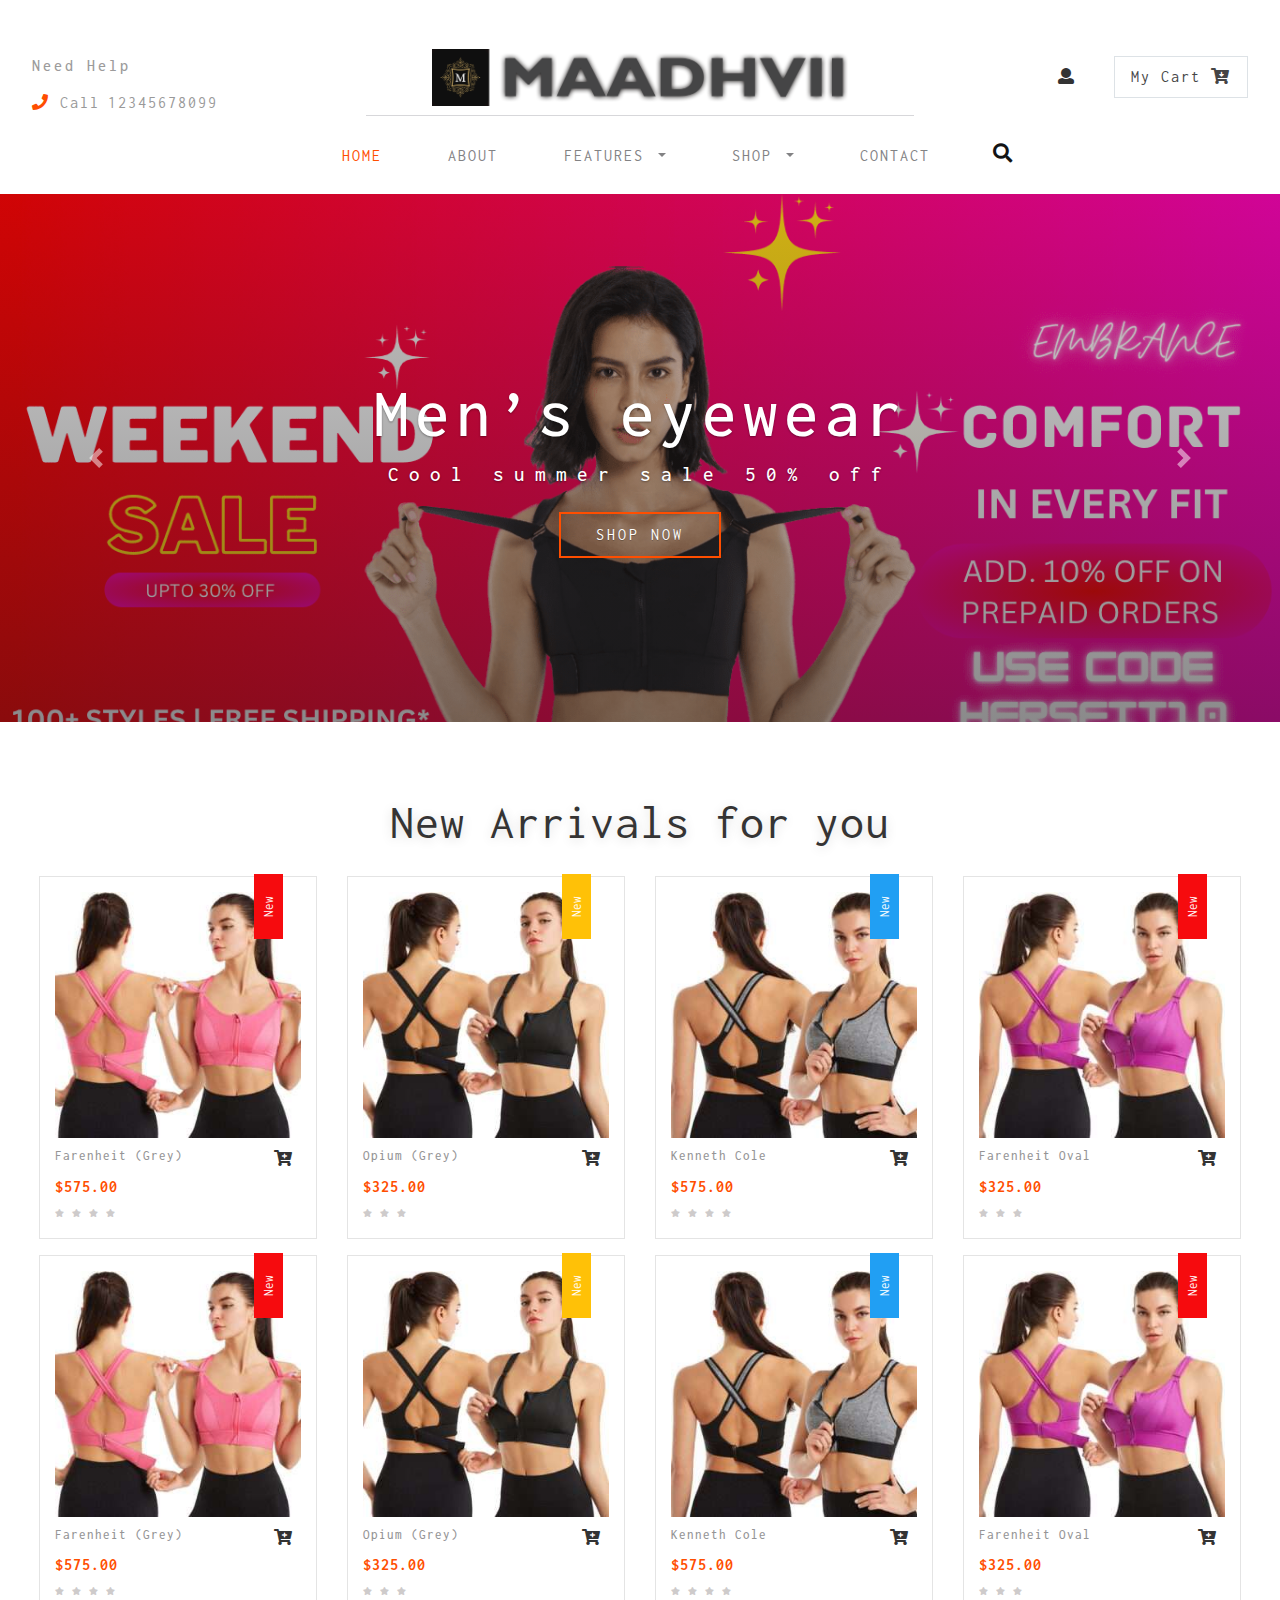
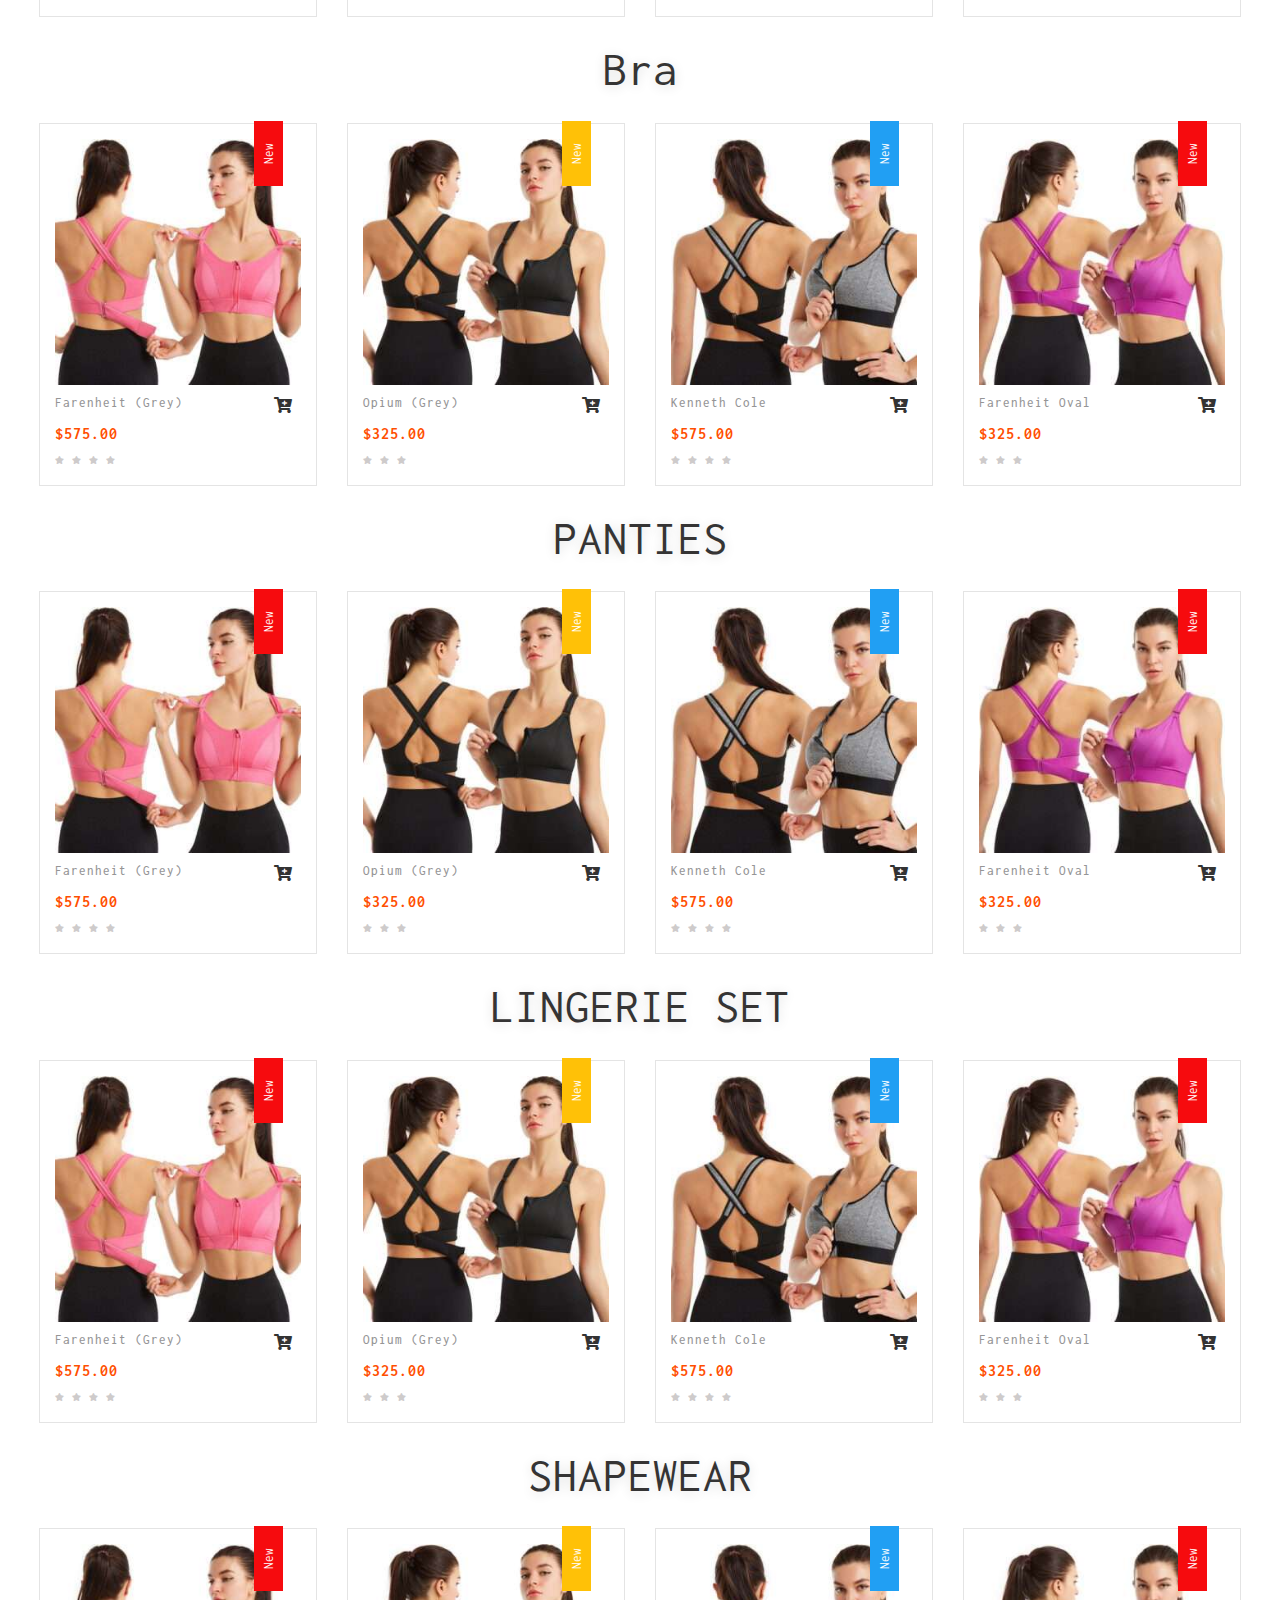
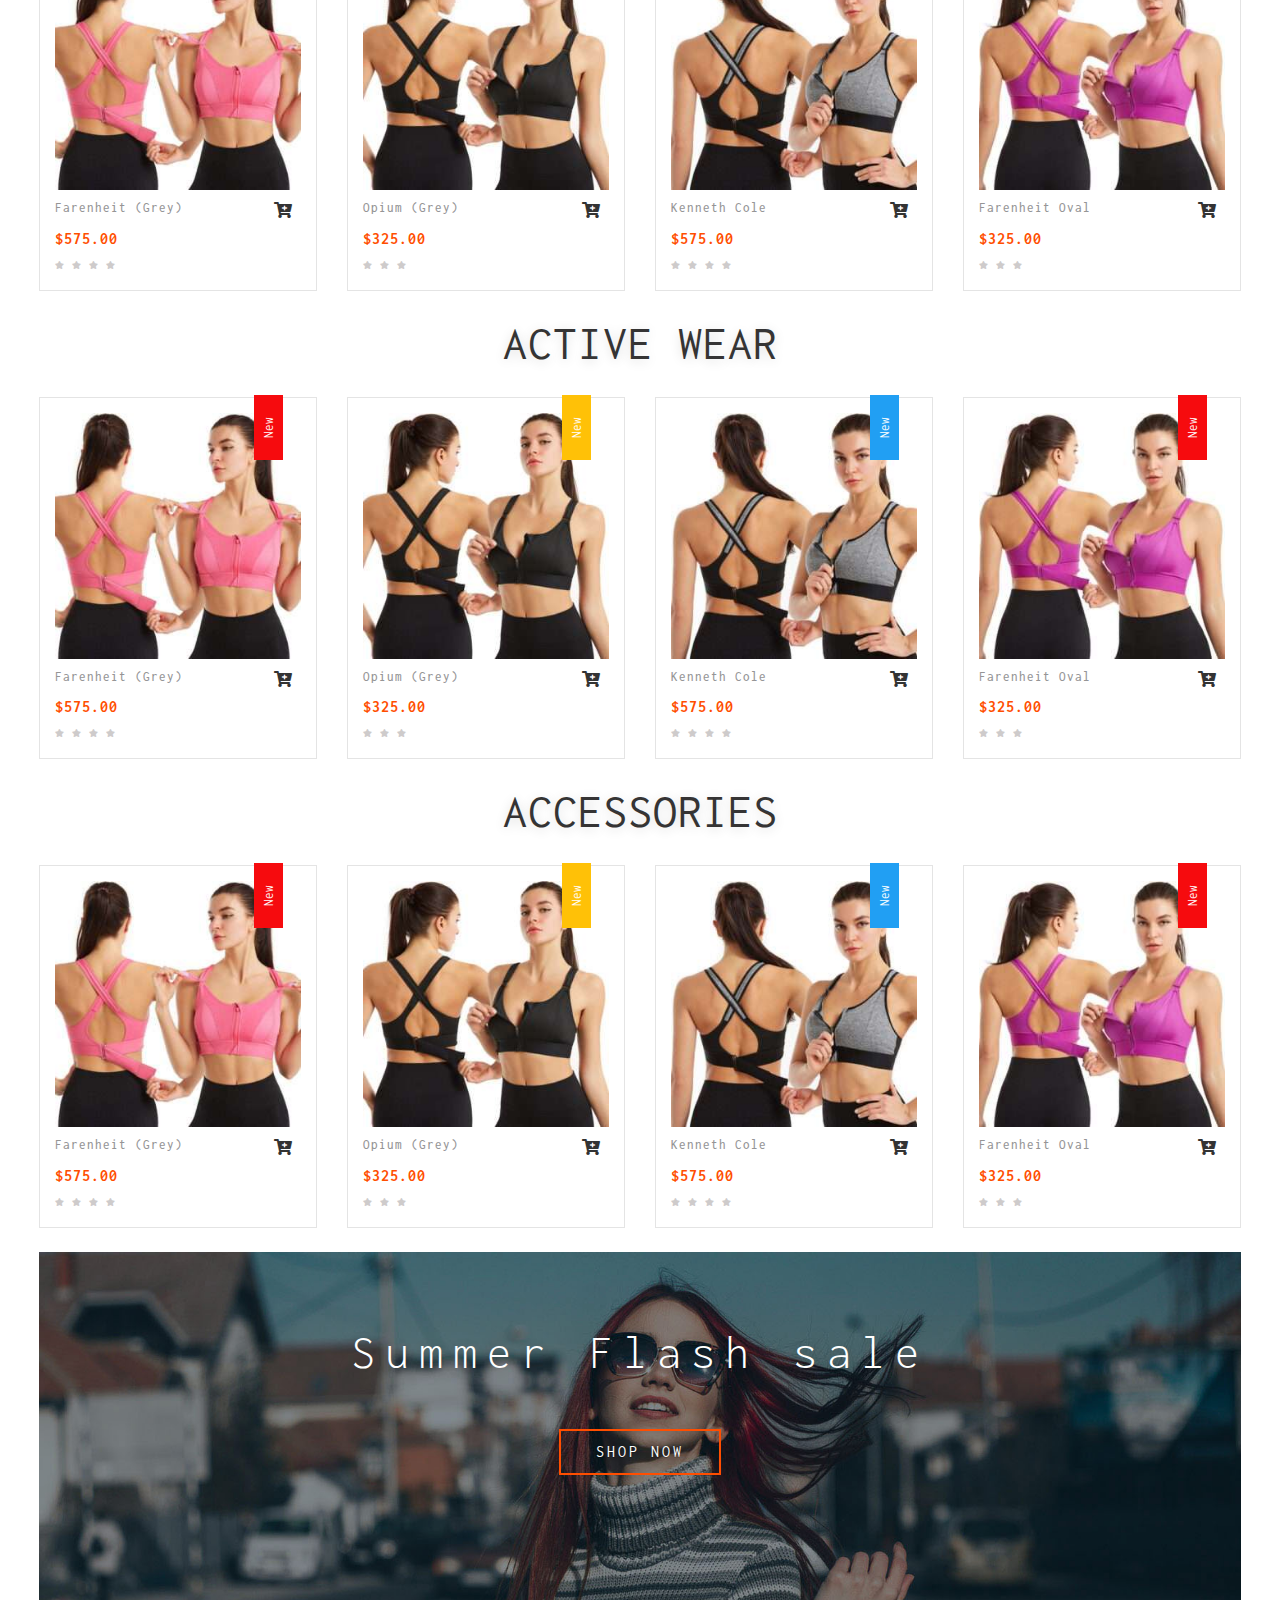
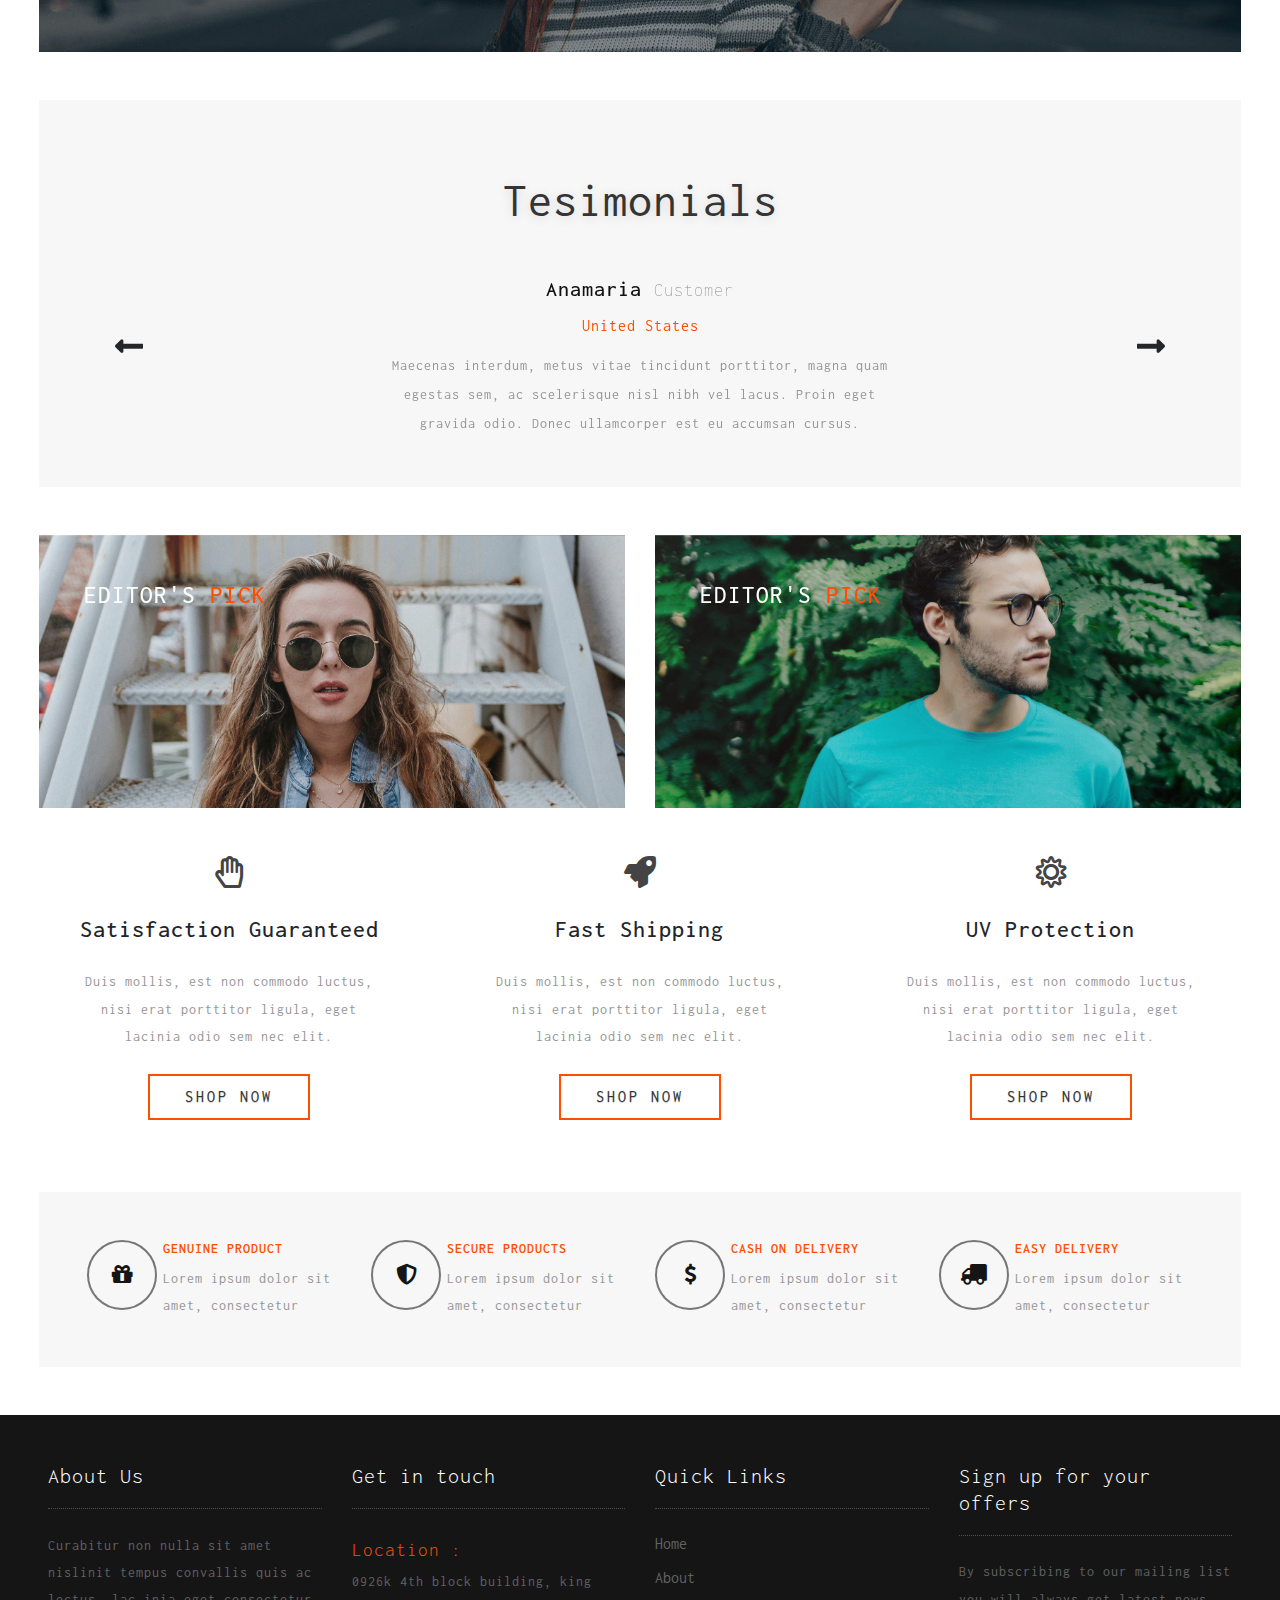
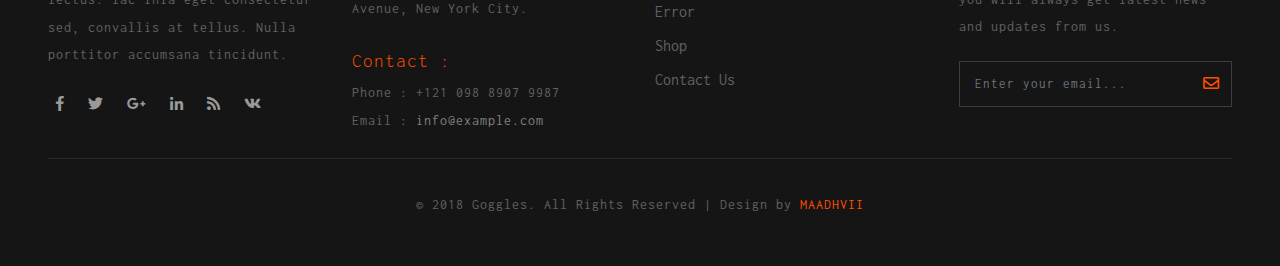
==== commit 29f97199: "adding class names" ====
--- a/index.html
+++ b/index.html
@@ -54,8 +54,8 @@
 						<li class="number-phone mt-3">12345678099</li>
 					</ul>
 				</div>
-				<div class="col-md-6 logo-w3layouts text-center">
-					<h1 class="logo-w3layouts">
+				<div class="col-md-6 logo-div text-center">
+					<h1 class="logo-div">
 						<a class="navbar-brand" href="index.html">
 							<img class="head-logo" src="./images/logo-full.png" alt=""> </a>
 					</h1>
@@ -161,7 +161,7 @@
 								<li>
 									<div class="row">
 										<div class="col-md-4 media-list span4 text-left">
-											<h5 class="tittle-w3layouts-sub"> Tittle goes here </h5>
+											<h5 class="tittle-sub"> Tittle goes here </h5>
 											<ul>
 												<li class="media-mini mt-3">
 													<a href="shop.html">Designer Glasses</a>
@@ -183,23 +183,7 @@
 												</li>
 											</ul>
 										</div>
-										<div class="col-md-4 media-list span4 text-left">
-											<h5 class="tittle-w3layouts-sub"> Tittle goes here </h5>
-											<div class="media-mini mt-3">
-												<a href="shop.html">
-													<img src="images/g2.jpg" class="img-fluid" alt="">
-												</a>
-											</div>
-										</div>
-										<div class="col-md-4 media-list span4 text-left">
-											<h5 class="tittle-w3layouts-sub">Tittle goes here </h5>
-											<div class="media-mini mt-3">
-												<a href="shop.html">
-													<img src="images/g3.jpg" class="img-fluid" alt="">
-												</a>
-											</div>
-
-										</div>
+										
 									</div>
 									<hr>
 								</li>
@@ -214,7 +198,7 @@
 								<li>
 									<div class="row">
 										<div class="col-md-4 media-list span4 text-left">
-											<h5 class="tittle-w3layouts-sub"> Tittle goes here </h5>
+											<h5 class="tittle-sub"> Tittle goes here </h5>
 											<ul>
 												<li class="media-mini mt-3">
 													<a href="shop.html">Designer Glasses</a>
@@ -246,7 +230,7 @@
 											</ul>
 										</div>
 										<div class="col-md-4 media-list span4 text-left">
-											<h5 class="tittle-w3layouts-sub"> Tittle goes here </h5>
+											<h5 class="tittle-sub"> Tittle goes here </h5>
 											<ul>
 												<li class="media-mini mt-3">
 
@@ -284,7 +268,7 @@
 										</div>
 										<div class="col-md-4 media-list span4 text-left">
 
-											<h5 class="tittle-w3layouts-sub-nav">Tittle goes here </h5>
+											<h5 class="tittle-sub-nav">Tittle goes here </h5>
 											<div class="media-mini mt-3">
 												<a href="shop.html">
 													<img src="images/g1.jpg" class="img-fluid" alt="">
@@ -360,7 +344,7 @@
 	<section class="banner-bottom-wthreelayouts py-lg-5 py-3">
 		<div class="container-fluid">
 			<div class="inner-sec-shop px-lg-4 px-3">
-				<h3 class="tittle-w3layouts my-lg-4 my-4 text-center">New Arrivals for you </h3>
+				<h3 class="tittle-heading my-lg-4 my-4 text-center">New Arrivals for you </h3>
 				<div class="row">
 	<!----------------------------------- first row ---------------------------------------------------->
 					<div class="col-md-3 product-men women_two">
@@ -942,7 +926,7 @@
 				</div>
 	<!---------------------------------// second row --------------------------------------------------->
 	<!--------------------------------- section for heading and cards ---------------------------------->
-	<h3 class="tittle-w3layouts my-lg-4 my-4 text-center">Bra</h3>
+	<h3 class="tittle-heading my-lg-4 my-4 text-center">Bra</h3>
 	<div class="row mt-lg-3 mt-0">
 		<div class="col-md-3 product-men women_two">
 			<div class="product-googles-info googles">
@@ -1233,7 +1217,7 @@
 	</div>
 	<!--------------------------------- //section for heading and cards -------------------------------->
 	<!--------------------------------- section for heading and cards ---------------------------------->
-	<h3 class="tittle-w3layouts my-lg-4 my-4 text-center">PANTIES</h3>
+	<h3 class="tittle-heading my-lg-4 my-4 text-center">PANTIES</h3>
 	<div class="row mt-lg-3 mt-0">
 		<div class="col-md-3 product-men women_two">
 			<div class="product-googles-info googles">
@@ -1524,7 +1508,7 @@
 	</div>
 	<!--------------------------------- //section for heading and cards -------------------------------->
 	<!--------------------------------- section for heading and cards ---------------------------------->
-	<h3 class="tittle-w3layouts my-lg-4 my-4 text-center">LINGERIE SET</h3>
+	<h3 class="tittle-heading my-lg-4 my-4 text-center">LINGERIE SET</h3>
 	<div class="row mt-lg-3 mt-0">
 		<div class="col-md-3 product-men women_two">
 			<div class="product-googles-info googles">
@@ -1815,7 +1799,7 @@
 	</div>
 	<!--------------------------------- //section for heading and cards -------------------------------->
 	<!--------------------------------- section for heading and cards ---------------------------------->
-	<h3 class="tittle-w3layouts my-lg-4 my-4 text-center">SHAPEWEAR</h3>
+	<h3 class="tittle-heading my-lg-4 my-4 text-center">SHAPEWEAR</h3>
 	<div class="row mt-lg-3 mt-0">
 		<div class="col-md-3 product-men women_two">
 			<div class="product-googles-info googles">
@@ -2106,7 +2090,7 @@
 	</div>
 	<!--------------------------------- //section for heading and cards -------------------------------->
 	<!--------------------------------- section for heading and cards ---------------------------------->
-	<h3 class="tittle-w3layouts my-lg-4 my-4 text-center">ACTIVE WEAR</h3>
+	<h3 class="tittle-heading my-lg-4 my-4 text-center">ACTIVE WEAR</h3>
 	<div class="row mt-lg-3 mt-0">
 		<div class="col-md-3 product-men women_two">
 			<div class="product-googles-info googles">
@@ -2397,7 +2381,7 @@
 	</div>
 	<!--------------------------------- //section for heading and cards -------------------------------->
 	<!--------------------------------- section for heading and cards ---------------------------------->
-	<h3 class="tittle-w3layouts my-lg-4 my-4 text-center">ACCESSORIES</h3>
+	<h3 class="tittle-heading my-lg-4 my-4 text-center">ACCESSORIES</h3>
 	<div class="row mt-lg-3 mt-0">
 		<div class="col-md-3 product-men women_two">
 			<div class="product-googles-info googles">
@@ -2692,7 +2676,7 @@
 					<div class="col-md-12 middle-slider my-4">
 						<div class="middle-text-info ">
 
-							<h3 class="tittle-w3layouts two text-center my-lg-4 mt-3">Summer Flash sale</h3>
+							<h3 class="tittle-heading two text-center my-lg-4 mt-3">Summer Flash sale</h3>
 							<center>
 								<a href="shop.html" class=" btn btn-sm animated-button gibson-three mt-4">Shop Now</a>
 							</center>
@@ -3156,7 +3140,7 @@
 				<!-- /testimonials -->
 				<div class="testimonials py-lg-4 py-3 mt-4">
 					<div class="testimonials-inner py-lg-4 py-3">
-						<h3 class="tittle-w3layouts text-center my-lg-4 my-4">Tesimonials</h3>
+						<h3 class="tittle-heading text-center my-lg-4 my-4">Tesimonials</h3>
 						<div id="carouselExampleControls" class="carousel slide" data-ride="carousel">
 							<div class="carousel-inner" role="listbox">
 								<div class="carousel-item active">
@@ -3236,7 +3220,7 @@
 								<span class="far fa-hand-paper"></span>
 							</div>
 
-							<h4 class="sub-tittle-w3layouts my-lg-4 my-3">Satisfaction Guaranteed</h4>
+							<h4 class="sub-tittle-heading my-lg-4 my-3">Satisfaction Guaranteed</h4>
 							<p>Duis mollis, est non commodo luctus, nisi erat porttitor ligula, eget lacinia odio sem nec elit.</p>
 							<p>
 								<a href="shop.html" class="btn btn-sm animated-button gibson-three mt-4">Shop Now</a>
@@ -3248,7 +3232,7 @@
 								<span class="fas fa-rocket"></span>
 							</div>
 
-							<h4 class="sub-tittle-w3layouts my-lg-4 my-3">Fast Shipping</h4>
+							<h4 class="sub-tittle-heading my-lg-4 my-3">Fast Shipping</h4>
 							<p>Duis mollis, est non commodo luctus, nisi erat porttitor ligula, eget lacinia odio sem nec elit.</p>
 							<p>
 								<a href="shop.html" class="btn btn-sm animated-button gibson-three mt-4">Shop Now</a>
@@ -3260,7 +3244,7 @@
 								<span class="far fa-sun"></span>
 							</div>
 
-							<h4 class="sub-tittle-w3layouts my-lg-4 my-3">UV Protection</h4>
+							<h4 class="sub-tittle-heading my-lg-4 my-3">UV Protection</h4>
 							<p>Duis mollis, est non commodo luctus, nisi erat porttitor ligula, eget lacinia odio sem nec elit.</p>
 							<p>
 								<a href="shop.html" class="btn btn-sm animated-button gibson-three mt-4">Shop Now</a>
@@ -3273,7 +3257,7 @@
 				<!-- /clients-sec -->
 				<div class="testimonials p-lg-5 p-3 mt-4">
 					<div class="row last-section">
-						<div class="col-lg-3 footer-top-w3layouts-grid-sec">
+						<div class="col-lg-3 footer-top-grid-sec">
 							<div class="mail-grid-icon text-center">
 								<i class="fas fa-gift"></i>
 							</div>
@@ -3282,7 +3266,7 @@
 								<p>Lorem ipsum dolor sit amet, consectetur</p>
 							</div>
 						</div>
-						<div class="col-lg-3 footer-top-w3layouts-grid-sec">
+						<div class="col-lg-3 footer-top-grid-sec">
 							<div class="mail-grid-icon text-center">
 								<i class="fas fa-shield-alt"></i>
 							</div>
@@ -3291,7 +3275,7 @@
 								<p>Lorem ipsum dolor sit amet, consectetur</p>
 							</div>
 						</div>
-						<div class="col-lg-3 footer-top-w3layouts-grid-sec">
+						<div class="col-lg-3 footer-top-grid-sec">
 							<div class="mail-grid-icon text-center">
 								<i class="fas fa-dollar-sign"></i>
 							</div>
@@ -3300,7 +3284,7 @@
 								<p>Lorem ipsum dolor sit amet, consectetur</p>
 							</div>
 						</div>
-						<div class="col-lg-3 footer-top-w3layouts-grid-sec">
+						<div class="col-lg-3 footer-top-grid-sec">
 							<div class="mail-grid-icon text-center">
 								<i class="fas fa-truck"></i>
 							</div>
@@ -3319,8 +3303,8 @@
 	<!--footer -->
 	<footer class="py-lg-5 py-3">
 		<div class="container-fluid px-lg-5 px-3">
-			<div class="row footer-top-w3layouts">
-				<div class="col-lg-3 footer-grid-w3ls">
+			<div class="row footer-top-part">
+				<div class="col-lg-3 footer-grid-part">
 					<div class="footer-title">
 						<h3>About Us</h3>
 					</div>
@@ -3362,7 +3346,7 @@
 						</ul>
 					</div>
 				</div>
-				<div class="col-lg-3 footer-grid-w3ls">
+				<div class="col-lg-3 footer-grid-part">
 					<div class="footer-title">
 						<h3>Get in touch</h3>
 					</div>
@@ -3378,7 +3362,7 @@
 						</div>
 					</div>
 				</div>
-				<div class="col-lg-3 footer-grid-w3ls">
+				<div class="col-lg-3 footer-grid-part">
 					<div class="footer-title">
 						<h3>Quick Links</h3>
 					</div>
@@ -3400,7 +3384,7 @@
 						</li>
 					</ul>
 				</div>
-				<div class="col-lg-3 footer-grid-w3ls">
+				<div class="col-lg-3 footer-grid-part">
 					<div class="footer-title">
 						<h3>Sign up for your offers</h3>
 					</div>
@@ -3416,9 +3400,9 @@
 					</div>
 				</div>
 			</div>
-			<div class="copyright-w3layouts mt-4">
+			<div class="copyright-part mt-4">
 				<p class="copy-right text-center ">&copy; 2018 Goggles. All Rights Reserved | Design by
-					<a href="http://w3layouts.com/"> W3layouts </a>
+					<a href="http://maadhvii.in"> MAADHVII</a>
 				</p>
 			</div>
 		</div>
--- a/css/style.css
+++ b/css/style.css
@@ -109,7 +109,7 @@
     text-shadow: 2px 2px 3px rgba(0, 0, 0, 0.14);
 }
 
-h1.logo-w3layouts a.navbar-brand {
+h1.logo-div a.navbar-brand {
     font-size: 1.5em;
     text-shadow: 2px 2px 3px rgba(0, 0, 0, 0.26);
     color: #454546;
@@ -646,7 +646,7 @@
 }
 
 /*-- //effect --*/
-/*--/footer-top-w3layouts--*/
+/*--/footer-top-part--*/
 .mail-grid-icon i {
     font-size: 1.3em;
     color: #151515;
@@ -676,7 +676,7 @@
     width: 70%;
     text-align: left;
 }
-/*--//footer-top-w3layouts--*/
+/*--//footer-top-part--*/
 .blog-item{
     position:relative;
 }
@@ -787,7 +787,7 @@
 
 /*--about --*/
 
-h3.tittle-w3layouts {
+h3.tittle-heading {
     color: #353434;
     font-size: 3em;
     text-align: left;
@@ -1426,7 +1426,7 @@
 .owl-carousel.owl-theme.row.owl-loaded.owl-drag {
     margin: 0;
 }
-h3.tittle-w3layouts.two{
+h3.tittle-heading.two{
     font-weight:300;
     color:#fff;
     letter-spacing:10px;
@@ -1480,7 +1480,7 @@
 .bottom-sub-grid p a,.about-info a {
     color: #333!important;
 }
-.footer-top-w3layouts-grid-sec:hover .mail-grid-icon i {
+.footer-top-grid-sec:hover .mail-grid-icon i {
     color: #ff4e00;
 }
 /*--footer--*/
@@ -1489,7 +1489,7 @@
 	background: #151515;
 }
 
-.footer-grid-w3ls h3 {
+.footer-grid-part h3 {
 	font-size: 1.4em;
 	color: #ffffff;
 	font-weight: 300;
@@ -1517,17 +1517,17 @@
 	color: #ff4e00;
 }
 
-.copyright-w3layouts {
+.copyright-part {
 	border-top: 1px solid #292828;
 	margin-top: 2em;
 	padding-top: 2em;
 }
 
-.copyright-w3layouts p {
+.copyright-part p {
     color: #616263;
 }
 
-.copyright-w3layouts p a:hover {
+.copyright-part p a:hover {
 	color: #fff;
 }
 
@@ -1575,7 +1575,7 @@
 	width: 15%;
 }
 
-.footer-grid-w3ls form {
+.footer-grid-part form {
 	border: 1px solid #3e3c3c;
 	width: 100%;
 	margin-top: 20px;
@@ -1620,7 +1620,7 @@
 	color: #fff;
 }
 
-.copyright-w3layouts a i:hover {
+.copyright-part a i:hover {
 	color: #ffa200;
 	transition: all 0.7s ease-in-out;
 	-webkit-transition: all 0.7s ease-in-out;
@@ -1647,7 +1647,7 @@
 
 /*--//social-icons--*/
 
-.copyright-w3layouts a {
+.copyright-part a {
     color: #ff4e00;
 }
 
@@ -1742,7 +1742,7 @@
     .header_left {
         width: 37.5%;
     }
-    h3.tittle-w3layouts-w3ls {
+    h3.tittle-heading-w3ls {
         font-size: 3em;
     }
 }
@@ -1853,7 +1853,7 @@
     .sign.text-center {
         margin-top: 35px;
     }
-    h3.tittle-w3layouts-w3ls {
+    h3.tittle-heading-w3ls {
         font-size: 2.4em;
     }
     .testimonials_grid p {
@@ -1867,7 +1867,7 @@
         text-align: left;
         margin-top: 1em;
     }
-    .footer-grid-w3ls h3 {
+    .footer-grid-part h3 {
         font-size: 1.2em;
         margin-bottom: 1em;
     }
@@ -2024,10 +2024,10 @@
         margin-top: 1em;
         margin-left: 5%;
     }
-    .footer-top-w3layouts-grid-sec {
+    .footer-top-grid-sec {
         margin-bottom: 1em;
     }
-    .footer-grid-w3ls {
+    .footer-grid-part {
         margin-top: 2em;
     }
     .customer-main {
@@ -2035,7 +2035,7 @@
         width: 50%;
         margin-bottom: 1em;
     }
-    h3.tittle-w3layouts {
+    h3.tittle-heading {
         font-size: 2.6em;
     }
     .team-img:after {
@@ -2065,10 +2065,10 @@
         letter-spacing: 1px;
         font-size: 0.9em;
     }
-    h1.logo-w3layouts a.navbar-brand {
+    h1.logo-div a.navbar-brand {
        font-size: 1.3em;
     }
-    h3.tittle-w3layouts {
+    h3.tittle-heading {
         font-size: 2.2em;
     }
 }
@@ -2159,7 +2159,7 @@
     h3.subheading {
         font-size: 18px;
     }
-    h3.tittle-w3layouts {
+    h3.tittle-heading {
         font-size: 2em;
     }
     .testimonials_grid h3 {
@@ -2242,7 +2242,7 @@
         width: 100%;
         height:70%;
     }
-    h3.tittle-w3layouts.two {
+    h3.tittle-heading.two {
         letter-spacing: 2px;
     }
 }
@@ -2259,7 +2259,7 @@
     .carousel-caption {
         bottom: 3em;
     }
-    h3.tittle-w3layouts {
+    h3.tittle-heading {
         font-size: 1.8em;
     }
     .bottom-sub-grid {
@@ -2295,13 +2295,13 @@
         font-size: 2em;
         letter-spacing: 1px;
     }
-    h3.tittle-w3layouts.two {
+    h3.tittle-heading.two {
         letter-spacing:2px;
     }
-    h1.logo-w3layouts a.navbar-brand {
+    h1.logo-div a.navbar-brand {
         font-size: 1.2em;
     }
-    h3.tittle-w3layouts {
+    h3.tittle-heading {
         font-size: 1.7em;
         letter-spacing: 0px;
     }
@@ -2347,7 +2347,7 @@
     figure.effect-lexi h3 {
         font-size: 19px;
     }
-    h4.sub-tittle-w3layouts {
+    h4.sub-tittle-heading {
         font-size: 1.3em;
     }
     header {
@@ -2359,16 +2359,16 @@
 }
 
 @media(max-width:375px) {
-   h1.logo-w3layouts a.navbar-brand {
+   h1.logo-div a.navbar-brand {
         font-size: 1.1em;
     }
 }
 
 @media(max-width:320px) {
-    h1.logo-w3layouts a.navbar-brand {
+    h1.logo-div a.navbar-brand {
         font-size: 1em;
     }
-    h3.tittle-w3layouts {
+    h3.tittle-heading {
         font-size: 1.5em;
         letter-spacing: 0px;
     }
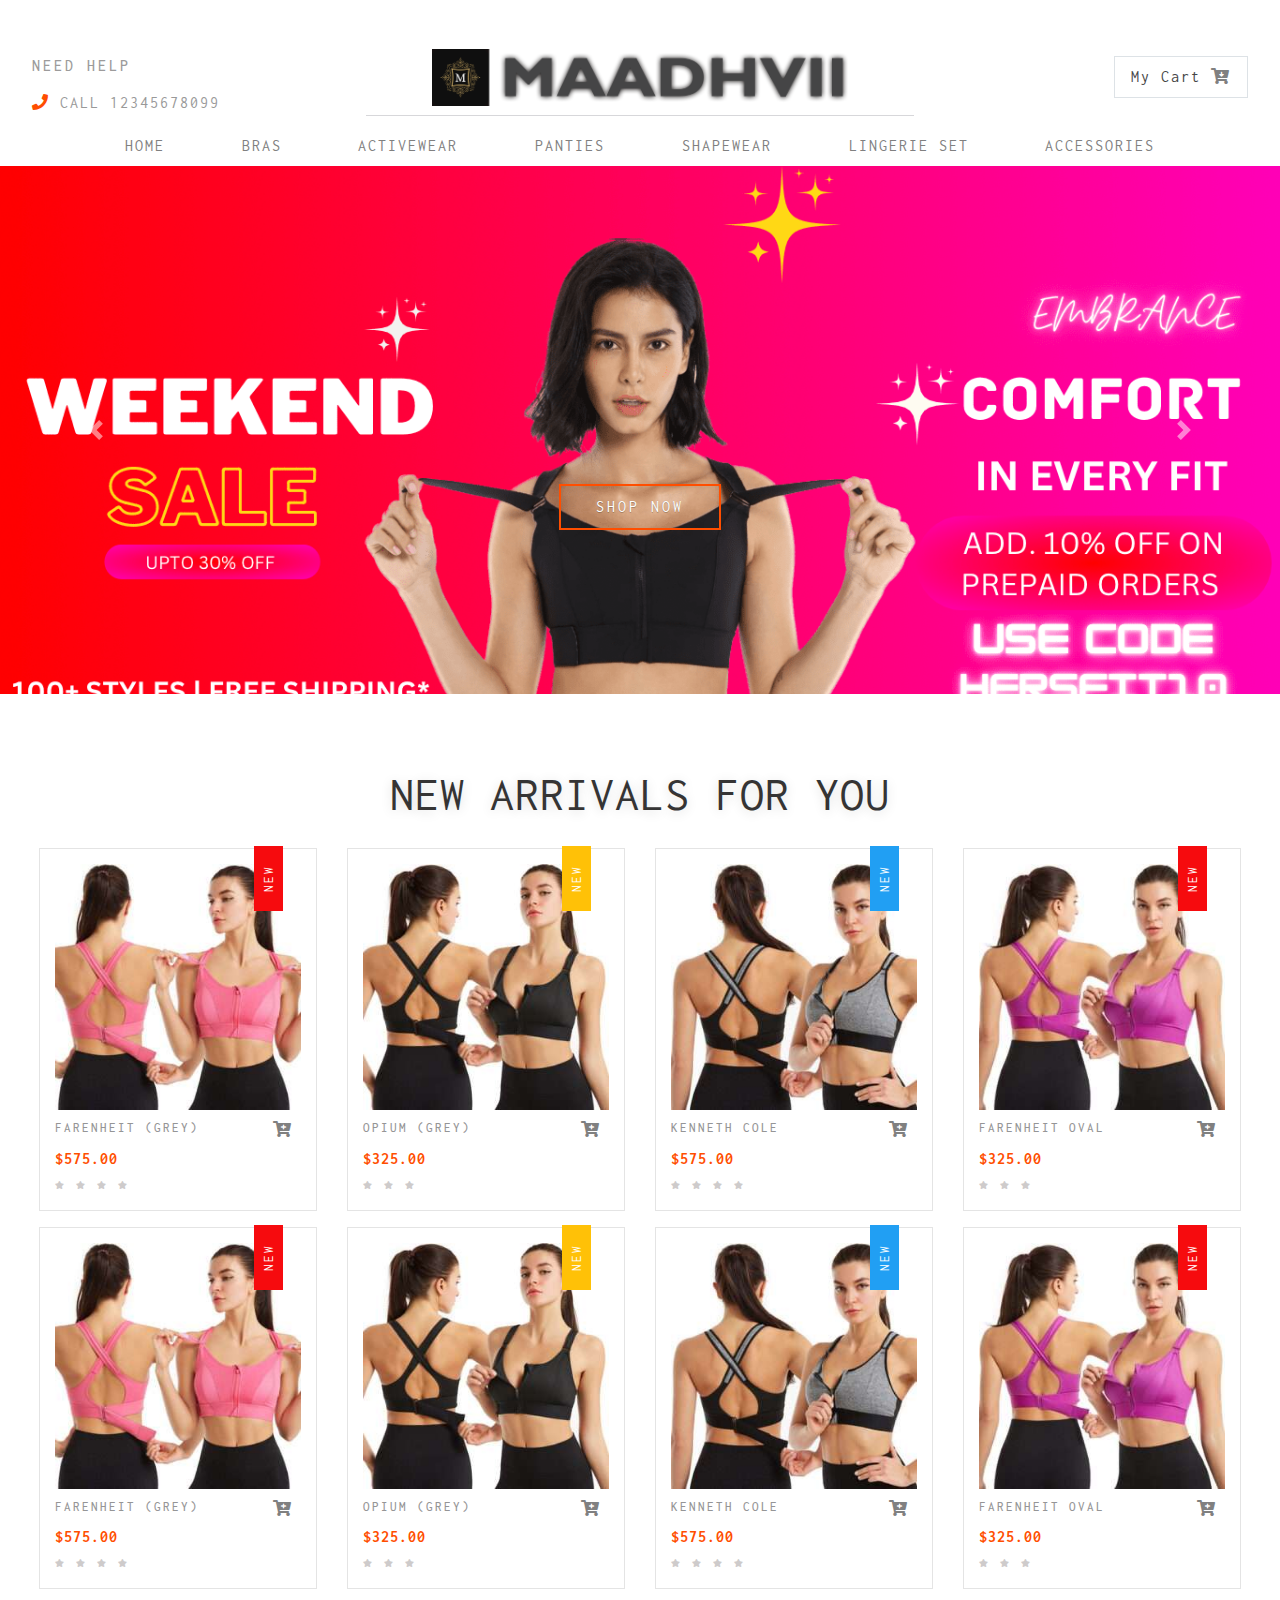
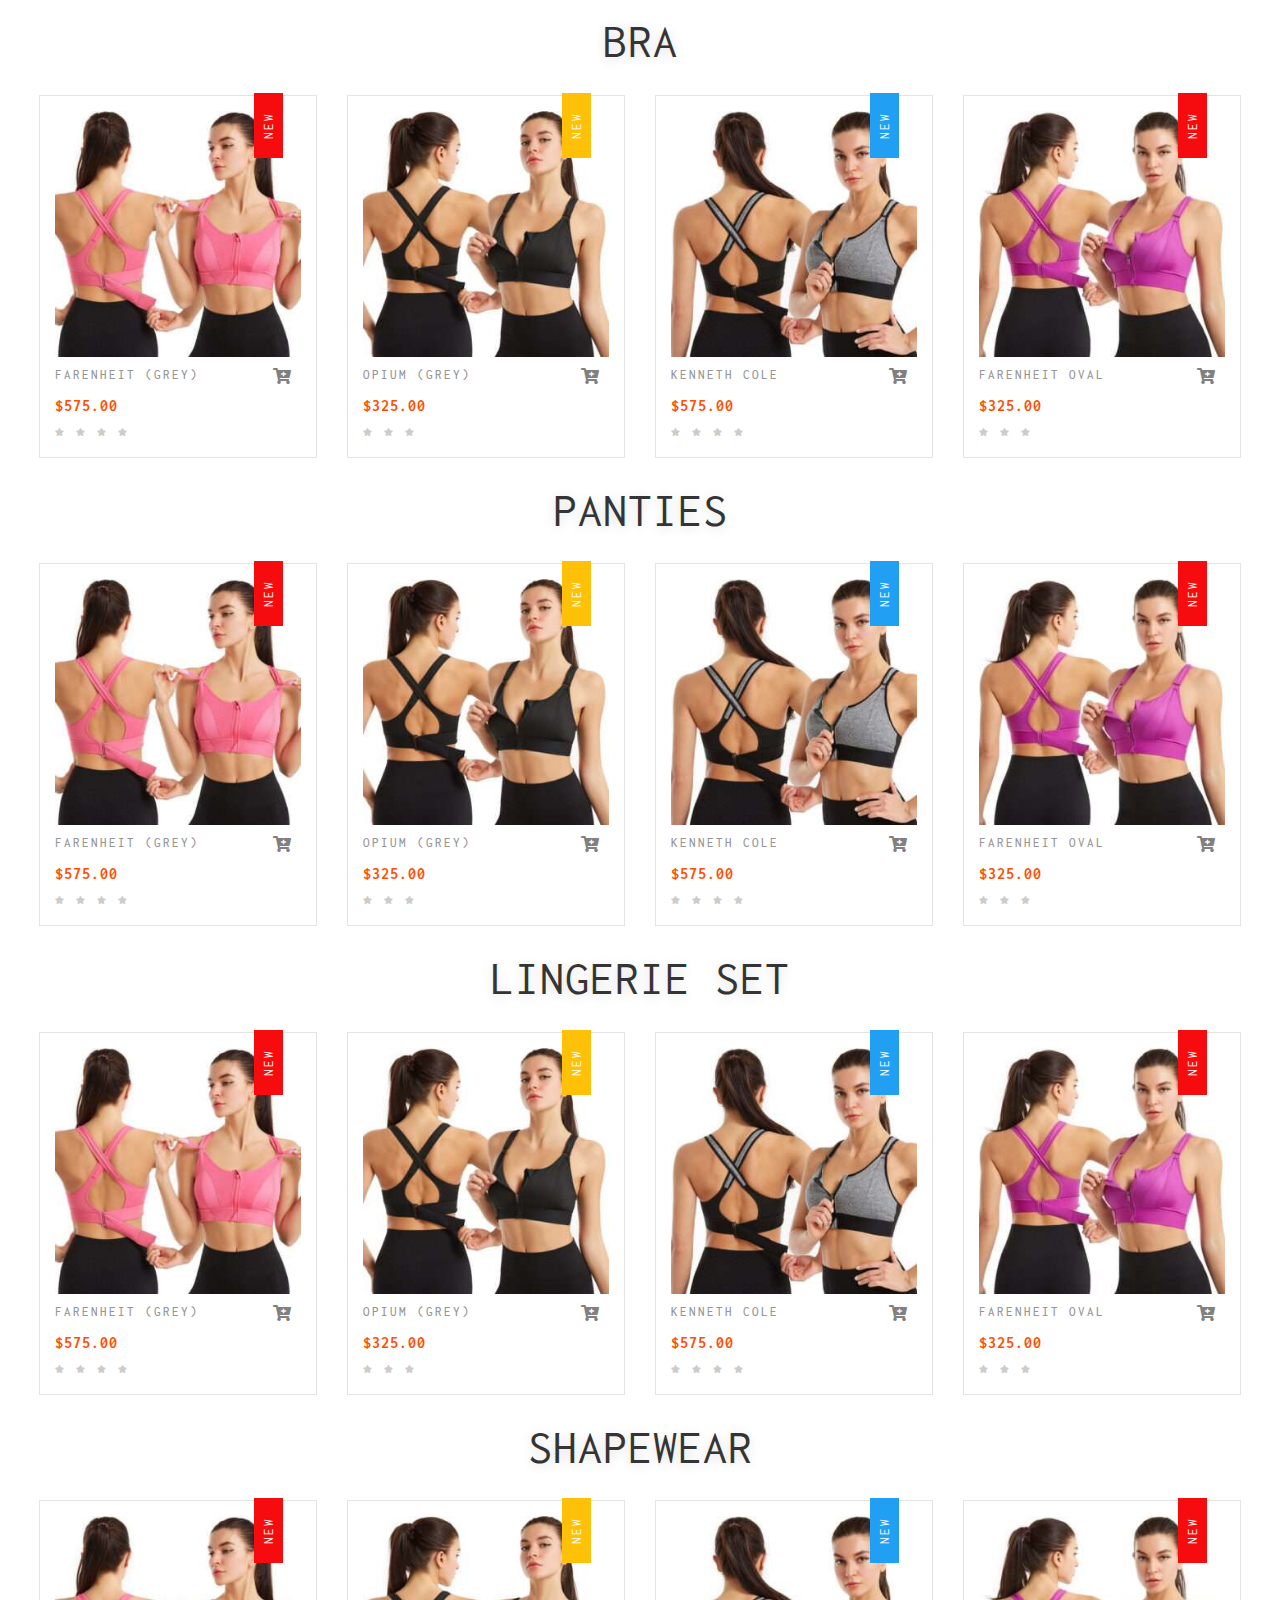
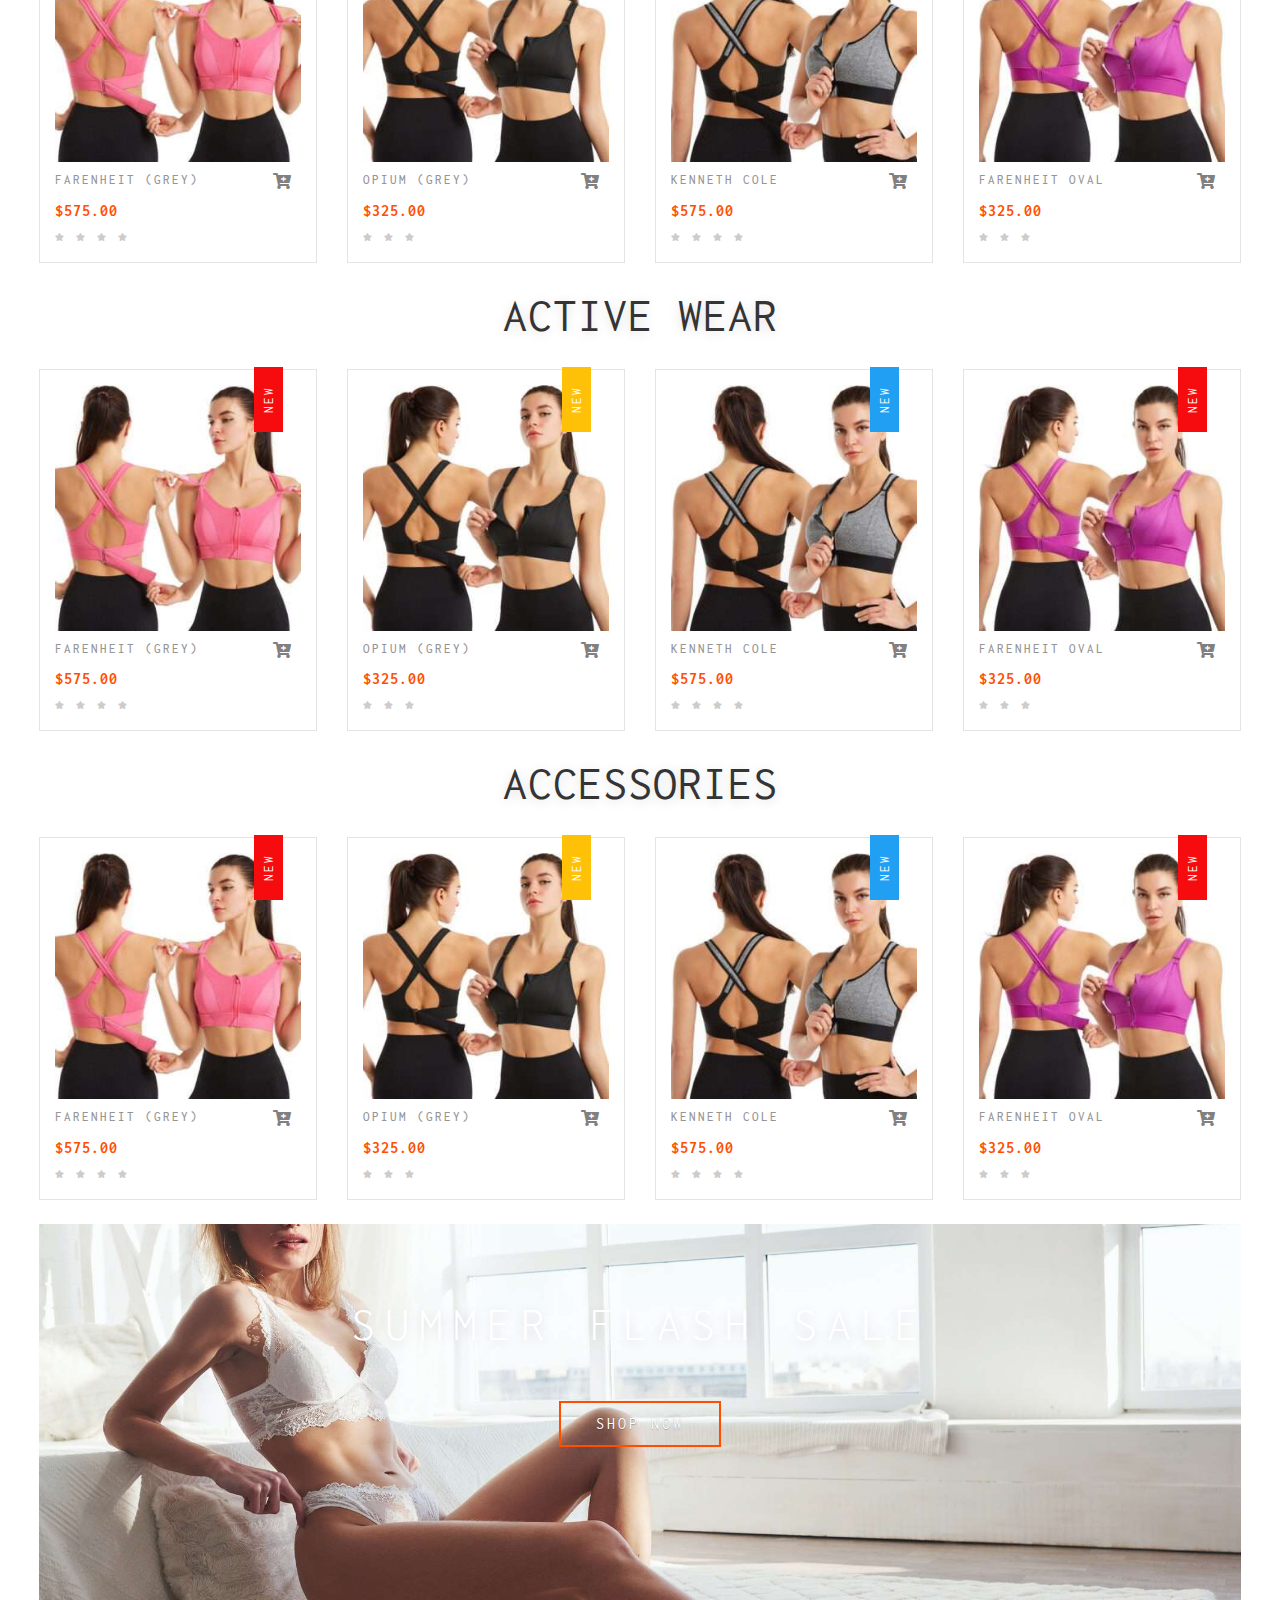
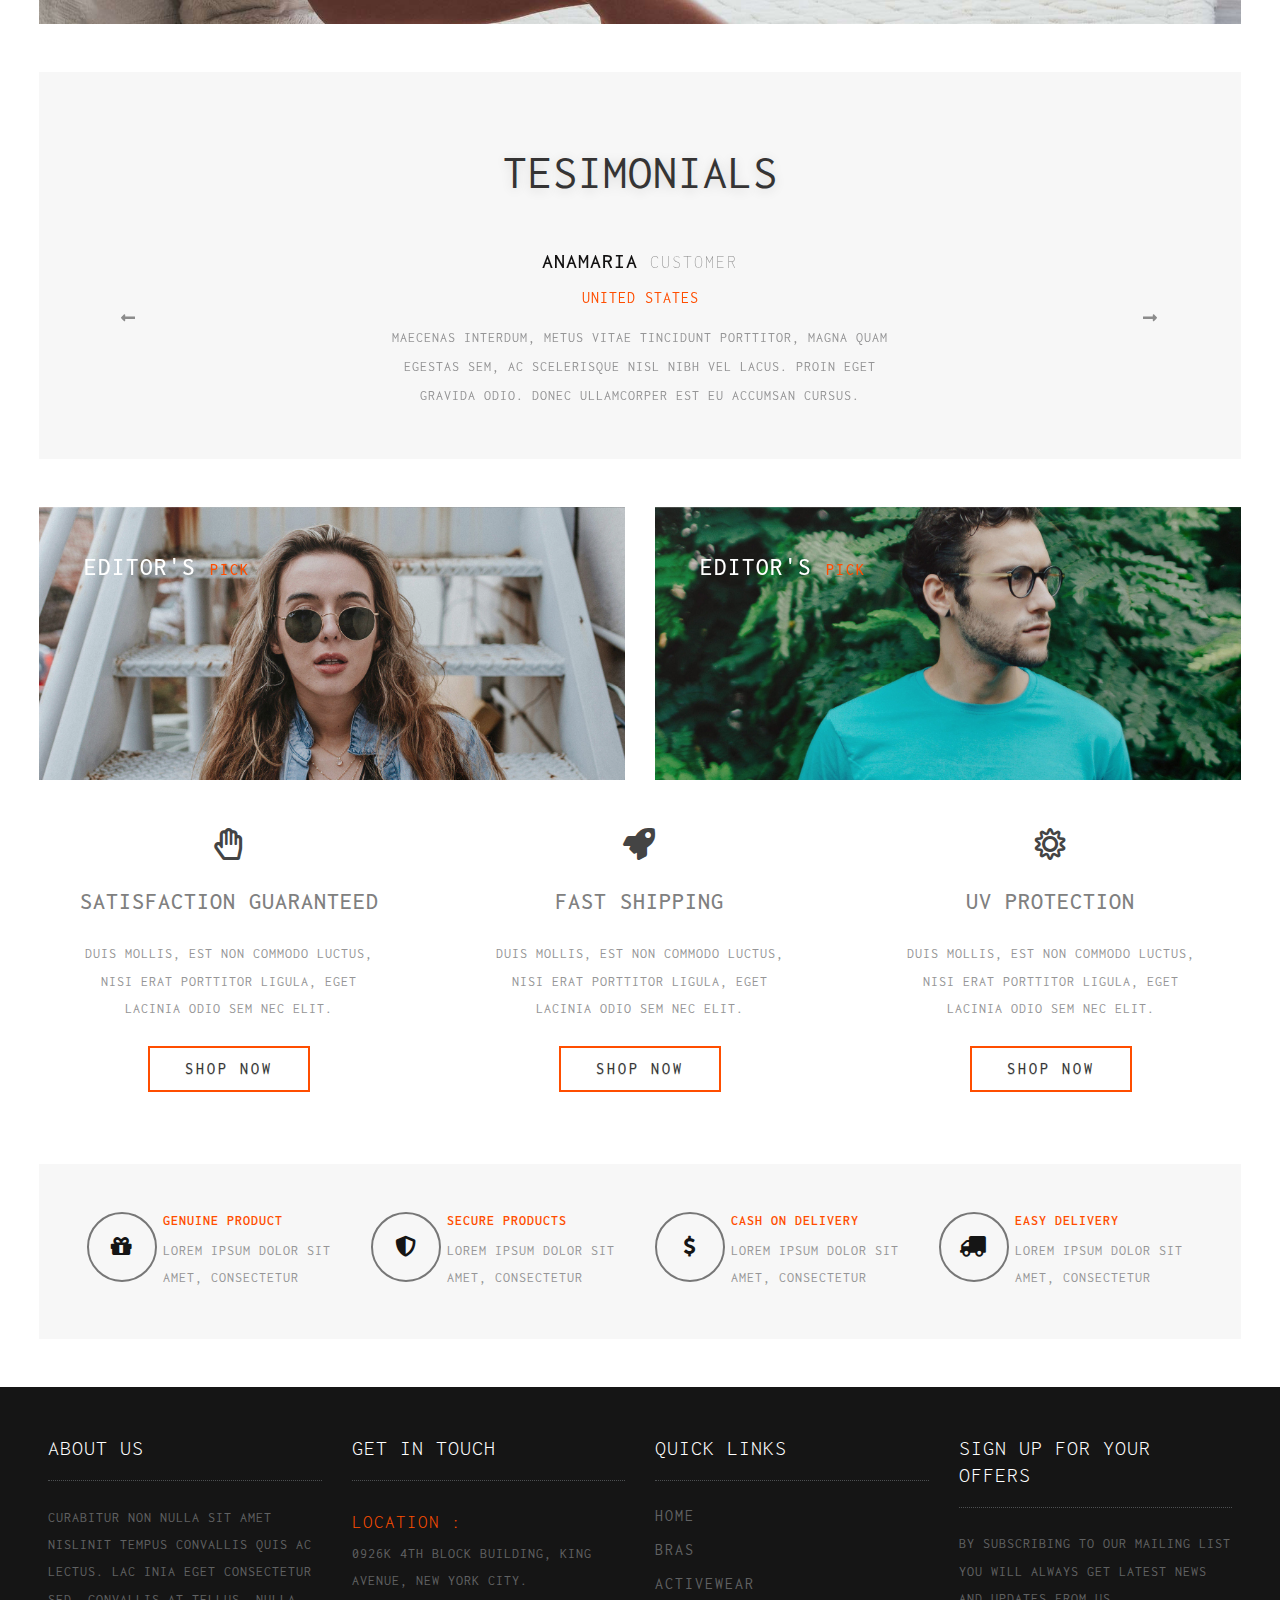
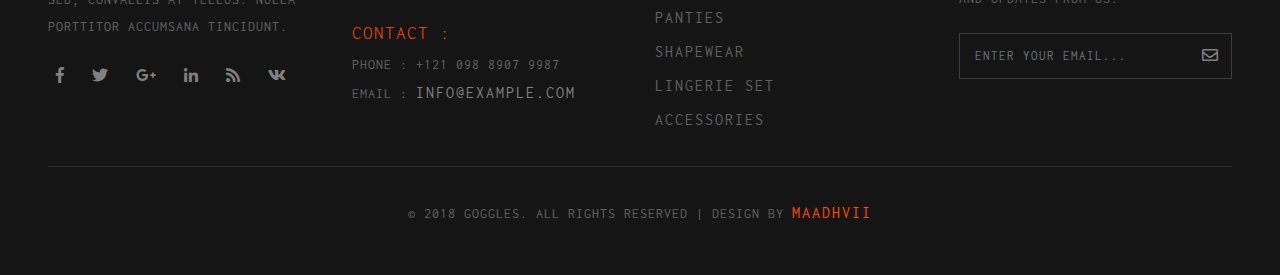
==== commit 7af4afd5: "error handling" ====
--- a/index.html
+++ b/index.html
@@ -7,15 +7,11 @@
 	<meta charset="utf-8">
 	<meta name="keywords" content="Goggles a Responsive web template, Bootstrap Web Templates, Flat Web Templates, Android Compatible web template, 
 Smartphone Compatible web template, free webdesigns for Nokia, Samsung, LG, SonyEricsson, Motorola web design" />
-	<script>
-		addEventListener("load", function () {
-			setTimeout(hideURLbar, 0);
-		}, false);
-
-		function hideURLbar() {
-			window.scrollTo(0, 1);
-		}
-	</script>
+	
+	<!--  -->
+	<link rel="stylesheet" href="https://cdnjs.cloudflare.com/ajax/libs/font-awesome/6.5.1/css/all.min.css" integrity="sha512-DTOQO9RWCH3ppGqcWaEA1BIZOC6xxalwEsw9c2QQeAIftl+Vegovlnee1c9QX4TctnWMn13TZye+giMm8e2LwA==" crossorigin="anonymous" referrerpolicy="no-referrer" />
+	<!--  -->
+	<link rel="stylesheet" href="./css/customStyle.css">
 	 <link href="https://cdn.jsdelivr.net/npm/bootstrap@5.3.3/dist/css/bootstrap.min.css" rel="stylesheet" integrity="sha384-QWTKZyjpPEjISv5WaRU9OFeRpok6YctnYmDr5pNlyT2bRjXh0JMhjY6hW+ALEwIH" crossorigin="anonymous">
 	<!-- external bootstrap -->
 	<link href="css/bootstrap.css" rel='stylesheet' type='text/css' />
@@ -63,7 +59,7 @@
 
 				<div class="col-md-3 top-info-cart text-right mt-lg-4">
 					<ul class="cart-inner-info">
-						<li class="button-log">
+						<li class="button-log" style="display: none;">
 							<a class="btn-open" href="#">
 								<span class="fa fa-user" aria-hidden="true"></span>
 							</a>
@@ -112,11 +108,11 @@
 				</div>
 			</div>
 			<div class="search">
-				<div class="mobile-nav-button">
+				<!-- <div class="mobile-nav-button">
 					<button id="trigger-overlay" type="button">
 						<i class="fas fa-search"></i>
 					</button>
-				</div>
+				</div> -->
 				<!-- open/close -->
 				<div class="overlay overlay-door">
 					<button type="button" class="overlay-close">
@@ -133,161 +129,67 @@
 				<!-- open/close -->
 			</div>
 			<label class="top-log mx-auto"></label>
-			<nav class="navbar navbar-expand-lg navbar-light bg-light top-header mb-2">
-
-				<button class="navbar-toggler mx-auto" type="button" data-toggle="collapse" data-target="#navbarSupportedContent" aria-controls="navbarSupportedContent"
-				    aria-expanded="false" aria-label="Toggle navigation">
-					<span class="navbar-toggler-icon">
-						
-					</span>
-				</button>
-				<div class="collapse navbar-collapse" id="navbarSupportedContent">
-	<!---------------------------------- navLinks ------------------------------------------------------>
-					<ul class="navbar-nav nav-mega mx-auto">
-						<li class="nav-item active">
-							<a class="nav-link ml-lg-0" href="index.html">Home
-								<span class="sr-only">(current)</span>
-							</a>
-						</li>
-						<li class="nav-item">
-							<a class="nav-link" href="about.html">About</a>
-						</li>
-						<li class="nav-item ">
-							<a class="nav-link dropdown-toggle" href="#" id="navbarDropdown" role="button" data-toggle="dropdown" aria-haspopup="false"
-							    aria-expanded="true">
-								Features
-							</a>
-							<ul style="top:47px" class="dropdown-menu mega-menu ">
-								<li>
-									<div class="row">
-										<div class="col-md-4 media-list span4 text-left">
-											<h5 class="tittle-sub"> Tittle goes here </h5>
-											<ul>
-												<li class="media-mini mt-3">
-													<a href="shop.html">Designer Glasses</a>
-												</li>
-												<li class="">
-													<a href="shop.html"> Ray-Ban</a>
-												</li>
-												<li>
-													<a href="shop.html">Prescription Glasses</a>
-												</li>
-												<li class="mt-3">
-													<h5>View more pages</h5>
-												</li>
-												<li class="mt-2">
-													<a href="about.html">About</a>
-												</li>
-												<li>
-													<a href="customer.html">Customers</a>
-												</li>
-											</ul>
-										</div>
-										
-									</div>
-									<hr>
-								</li>
-							</ul>
-						</li>
-						<li class="nav-item dropdown">
-							<a class="nav-link dropdown-toggle" href="#" id="navbarDropdown1" role="button" data-toggle="dropdown" aria-haspopup="false"
-							    aria-expanded="false">
-								Shop
-							</a>
-							<ul style="top:47px" class="dropdown-menu mega-menu ">
-								<li>
-									<div class="row">
-										<div class="col-md-4 media-list span4 text-left">
-											<h5 class="tittle-sub"> Tittle goes here </h5>
-											<ul>
-												<li class="media-mini mt-3">
-													<a href="shop.html">Designer Glasses</a>
-												</li>
-												<li class="">
-													<a href="shop.html"> Ray-Ban</a>
-												</li>
-												<li>
-													<a href="shop.html">Prescription Glasses</a>
-												</li>
-												<li>
-													<a href="shop.html">Rx Sunglasses</a>
-												</li>
-												<li>
-													<a href="shop.html">Contact Lenses</a>
-												</li>
-												<li>
-													<a href="shop.html">Multifocal Glasses</a>
-												</li>
-												<li>
-													<a href="shop.html">Kids Glasses</a>
-												</li>
-												<li>
-													<a href="shop.html">Lightweight Glasses</a>
-												</li>
-												<li>
-													<a href="shop.html">Sports Glasses</a>
-												</li>
-											</ul>
-										</div>
-										<div class="col-md-4 media-list span4 text-left">
-											<h5 class="tittle-sub"> Tittle goes here </h5>
-											<ul>
-												<li class="media-mini mt-3">
-
-													<a href="shop.html">Brooks Brothers</a>
-												</li>
-												<li>
-													<a href="shop.html">Persol</a>
-												</li>
-												<li>
-													<a href="shop.html">Polo Ralph Lauren</a>
-												</li>
-												<li>
-													<a href="shop.html">Prada</a>
-												</li>
-												<li>
-													<a href="shop.html">Ray-Ban Jr</a>
-												</li>
-												<li>
-													<a href="shop.html">Sferoflex</a>
-												</li>
-											</ul>
-											<ul class="sub-in text-left">
-
-												<li>
-													<a href="shop.html">Polo Ralph Lauren</a>
-												</li>
-												<li>
-													<a href="shop.html">Prada</a>
-												</li>
-												<li>
-													<a href="shop.html">Ray-Ban Jr</a>
-												</li>
-											</ul>
-
-										</div>
-										<div class="col-md-4 media-list span4 text-left">
-
-											<h5 class="tittle-sub-nav">Tittle goes here </h5>
-											<div class="media-mini mt-3">
-												<a href="shop.html">
-													<img src="images/g1.jpg" class="img-fluid" alt="">
-												</a>
-											</div>
-
-										</div>
-									</div>
-									<hr>
-								</li>
-							</ul>
-						</li>
-						<li class="nav-item">
-							<a class="nav-link" href="contact.html">Contact</a>
-						</li>
-					</ul>
-    <!---------------------------------- //navLinks -------------------------------------->				
-				</div>
-			</nav>
+			<nav class="navbar">
+				<button class="toggle-icon" onclick="navdrop()"><span><i class="fa-solid fa-bars"></i></span></button>
+				<ul class="outerUl">
+				  <li class="outerLi"><a href="./index.html">home</a></li>
+				  <li class="outerLi"><a href="./bras.html" onclick="displayById('first-ul')">bras</a>
+				  <ul class="innerUl" id="first-ul">
+					<li class="innerLi"><a href="">inner</a></li>
+					<li class="innerLi"><a href="">inner</a></li>
+					<li class="innerLi"><a href="">inner</a></li>
+				  </ul>
+				  </li>
+				  <li class="outerLi"><a href="#" onclick="displayById('second-ul')">Activewear</a>
+				  <ul class="innerUl" id="second-ul">
+					<li class="innerLi"><a href="">inner</a></li>
+					<li class="innerLi"><a href="">inner</a></li>
+					<li class="innerLi"><a href="">inner</a></li>
+				  </ul>
+				  </li>
+				  <li class="outerLi">
+					<a href="#" onclick="displayById('third-ul')">
+					PANTIES
+					</a>
+				  <ul class="innerUl" id="third-ul">
+					<li class="innerLi"><a href="">inner</a></li>
+					<li class="innerLi"><a href="">inner</a></li>
+					<li class="innerLi"><a href="">inner</a></li>
+				  </ul>
+				  </li>
+				  <li class="outerLi">
+					<a href="#" onclick="displayById('forth-ul')">
+						SHAPEWEAR
+					</a>
+				  <ul class="innerUl" id="forth-ul">
+					<li class="innerLi"><a href="">inner</a></li>
+					<li class="innerLi"><a href="">inner</a></li>
+					<li class="innerLi"><a href="">inner</a></li>
+				  </ul>
+				  </li>
+				  <li class="outerLi">
+					<a href="#" onclick="displayById('fifth-ul')">
+						LINGERIE SET
+					</a>
+				  <ul class="innerUl" id="fifth-ul">
+					<li class="innerLi"><a href="">inner</a></li>
+					<li class="innerLi"><a href="">inner</a></li>
+					<li class="innerLi"><a href="">inner</a></li>
+				  </ul>
+				  </li>
+				  <li class="outerLi">
+					<a href="#" onclick="displayById('sixth-ul')">
+						ACCESSORIES
+					</a>
+				  <ul class="innerUl" id="sixth-ul">
+					<li class="innerLi"><a href="">inner</a></li>
+					<li class="innerLi"><a href="">inner</a></li>
+					<li class="innerLi"><a href="">inner</a></li>
+				  </ul>
+				  </li>
+				  
+				</ul>
+			  </nav>
 		</header>
 		<!--------------------------------- //header ------------------------------------------------->
 		<!--------------------------------- banner --------------------------------------------------->
@@ -302,10 +204,8 @@
 				<div class="carousel-inner" role="listbox">
 					<div class="carousel-item   active">
 						<div class="carousel-caption text-center">
-							<h3>Men’s eyewear
-								<span>Cool summer sale 50% off</span>
-							</h3>
-							<a href="shop.html" class="btn btn-sm animated-button gibson-three mt-4">Shop Now</a>
+							
+							<a href="#" class="btn btn-sm animated-button gibson-three mt-4">Shop Now</a>
 						</div>
 					</div>
 					<div class="carousel-item item2">
@@ -313,7 +213,7 @@
 							<h3>Women’s eyewear
 								<span>Want to Look Your Best?</span>
 							</h3>
-							<a href="shop.html" class="btn btn-sm animated-button gibson-three mt-4">Shop Now</a>
+							<a href="#" class="btn btn-sm animated-button gibson-three mt-4">Shop Now</a>
 
 						</div>
 					</div>
@@ -322,7 +222,7 @@
 							<h3>Men’s eyewear
 								<span>Cool summer sale 50% off</span>
 							</h3>
-							<a href="shop.html" class="btn btn-sm animated-button gibson-three mt-4">Shop Now</a>
+							<a href="#" class="btn btn-sm animated-button gibson-three mt-4">Shop Now</a>
 
 						</div>
 					</div>
@@ -354,7 +254,7 @@
 									<img src="images/n1.jpg" class="img-fluid" alt="">
 									<div class="men-cart-pro">
 										<div class="inner-men-cart-pro">
-											<a href="single.html" class="link-product-add-cart">Quick View</a>
+											<a class="link-product-add-cart"><span type="button" class="btn btn-primary" data-bs-toggle="modal" data-bs-target="#exampleModal" style="background-color: rgba(255, 255, 255, 0); border: none;">Quick View</span></a>
 										</div>
 									</div>
 									<span class="product-new-top">New</span>
@@ -364,7 +264,7 @@
 										<div class="grid_meta">
 											<div class="product_price">
 												<h4>
-													<a href="single.html">Farenheit (Grey)</a>
+													<a href="#">Farenheit (Grey)</a>
 												</h4>
 												<div class="grid-price mt-2">
 													<span class="money ">$575.00</span>
@@ -425,7 +325,7 @@
 									<img src="images/n2.jpg" class="img-fluid" alt="">
 									<div class="men-cart-pro">
 										<div class="inner-men-cart-pro">
-											<a href="single.html" class="link-product-add-cart">Quick View</a>
+											<a href="#" class="link-product-add-cart">Quick View</a>
 										</div>
 									</div>
 									<span class="product-new-top">New</span>
@@ -436,7 +336,7 @@
 										<div class="grid_meta">
 											<div class="product_price">
 												<h4>
-													<a href="single.html">Opium (Grey)</a>
+													<a href="#">Opium (Grey)</a>
 												</h4>
 												<div class="grid-price mt-2">
 													<span class="money ">$325.00</span>
@@ -497,7 +397,7 @@
 									<img src="images/n3.jpg" class="img-fluid" alt="">
 									<div class="men-cart-pro">
 										<div class="inner-men-cart-pro">
-											<a href="single.html" class="link-product-add-cart">Quick View</a>
+											<a href="#" class="link-product-add-cart">Quick View</a>
 										</div>
 									</div>
 									<span class="product-new-top">New</span>
@@ -508,7 +408,7 @@
 										<div class="grid_meta">
 											<div class="product_price">
 												<h4>
-													<a href="single.html">Kenneth Cole</a>
+													<a href="#">Kenneth Cole</a>
 												</h4>
 												<div class="grid-price mt-2">
 													<span class="money ">$575.00</span>
@@ -568,7 +468,7 @@
 									<img src="images/n4.jpg" class="img-fluid" alt="">
 									<div class="men-cart-pro">
 										<div class="inner-men-cart-pro">
-											<a href="single.html" class="link-product-add-cart">Quick View</a>
+											<a href="#" class="link-product-add-cart">Quick View</a>
 										</div>
 									</div>
 									<span class="product-new-top">New</span>
@@ -579,7 +479,7 @@
 										<div class="grid_meta">
 											<div class="product_price">
 												<h4>
-													<a href="single.html">Farenheit Oval </a>
+													<a href="#">Farenheit Oval </a>
 												</h4>
 												<div class="grid-price mt-2">
 													<span class="money ">$325.00</span>
@@ -634,6 +534,51 @@
 						</div>
 					</div>
 				</div>
+				<!-- product-model -->
+				<div class="modal fade " id="exampleModal" tabindex="-1" aria-labelledby="exampleModalLabel" aria-hidden="true">
+					<div class="modal-dialog  modal-lg">
+					  <div class="modal-content">
+						<button type="button" class=" btn-close" data-bs-dismiss="modal" aria-label="Close"></button>
+						<div class="modal-body">
+							<div class="model-left-part">
+							  <div class="image-container">
+								<img class="current-image" alt="" src="">
+							  </div>
+							  <div class="thumbnail-container">
+								<img class="thumbnail" src="./images/n1.jpg" alt="n1-images">
+								<img class="thumbnail" src="./images/n2.jpg" alt="n2-images">
+								<img class="thumbnail" src="./images/n3.jpg" alt="n3-images">
+							  </div>
+							</div>
+							<div class="model-right-part">
+								<h3>ADJUSTABLE SPORTS BRA</h3>
+								<h3 class="price">$12.12</h3>
+								<div class="model-right-part-inside">
+									<input class="quick-input" type="number" placeholder="How many do you want?">
+									<p>
+										<label for="size">Select a Size:</label>
+										<select id="size" class="quick-select">
+											<option value="32">32</option>
+											<option value="34">34</option>
+											<option value="36">36</option>
+										</select>
+									</p>
+									<p>
+										<label for="color">Select a Color:</label>
+										<select id="color" class="quick-select">
+											<option value="pink">Pink</option>
+											<option value="purple">Purple</option>
+											<option value="black">Black</option>
+										</select>
+									</p>
+									<button class="add-to-cart-button">Add to Cart</button>
+								</div>
+							</div>
+						  </div>
+						
+					  </div>
+					</div>
+				  </div>
 	<!------------------------------------// first row ------------------------------------------------->
 	<!----------------------------------- second row --------------------------------------------------->
 				<div class="row mt-lg-3 mt-0">
@@ -644,7 +589,7 @@
 									<img src="images/n1.jpg" class="img-fluid" alt="">
 									<div class="men-cart-pro">
 										<div class="inner-men-cart-pro">
-											<a href="single.html" class="link-product-add-cart">Quick View</a>
+											<a href="#" class="link-product-add-cart">Quick View</a>
 										</div>
 									</div>
 									<span class="product-new-top">New</span>
@@ -654,7 +599,7 @@
 										<div class="grid_meta">
 											<div class="product_price">
 												<h4>
-													<a href="single.html">Farenheit (Grey)</a>
+													<a href="#">Farenheit (Grey)</a>
 												</h4>
 												<div class="grid-price mt-2">
 													<span class="money ">$575.00</span>
@@ -715,7 +660,7 @@
 									<img src="images/n2.jpg" class="img-fluid" alt="">
 									<div class="men-cart-pro">
 										<div class="inner-men-cart-pro">
-											<a href="single.html" class="link-product-add-cart">Quick View</a>
+											<a href="#" class="link-product-add-cart">Quick View</a>
 										</div>
 									</div>
 									<span class="product-new-top">New</span>
@@ -726,7 +671,7 @@
 										<div class="grid_meta">
 											<div class="product_price">
 												<h4>
-													<a href="single.html">Opium (Grey)</a>
+													<a href="#">Opium (Grey)</a>
 												</h4>
 												<div class="grid-price mt-2">
 													<span class="money ">$325.00</span>
@@ -787,7 +732,7 @@
 									<img src="images/n3.jpg" class="img-fluid" alt="">
 									<div class="men-cart-pro">
 										<div class="inner-men-cart-pro">
-											<a href="single.html" class="link-product-add-cart">Quick View</a>
+											<a href="#" class="link-product-add-cart">Quick View</a>
 										</div>
 									</div>
 									<span class="product-new-top">New</span>
@@ -798,7 +743,7 @@
 										<div class="grid_meta">
 											<div class="product_price">
 												<h4>
-													<a href="single.html">Kenneth Cole</a>
+													<a href="#">Kenneth Cole</a>
 												</h4>
 												<div class="grid-price mt-2">
 													<span class="money ">$575.00</span>
@@ -858,7 +803,7 @@
 									<img src="images/n4.jpg" class="img-fluid" alt="">
 									<div class="men-cart-pro">
 										<div class="inner-men-cart-pro">
-											<a href="single.html" class="link-product-add-cart">Quick View</a>
+											<a href="#" class="link-product-add-cart">Quick View</a>
 										</div>
 									</div>
 									<span class="product-new-top">New</span>
@@ -869,7 +814,7 @@
 										<div class="grid_meta">
 											<div class="product_price">
 												<h4>
-													<a href="single.html">Farenheit Oval </a>
+													<a href="#">Farenheit Oval </a>
 												</h4>
 												<div class="grid-price mt-2">
 													<span class="money ">$325.00</span>
@@ -935,7 +880,7 @@
 						<img src="images/n1.jpg" class="img-fluid" alt="">
 						<div class="men-cart-pro">
 							<div class="inner-men-cart-pro">
-								<a href="single.html" class="link-product-add-cart">Quick View</a>
+								<a href="#" class="link-product-add-cart">Quick View</a>
 							</div>
 						</div>
 						<span class="product-new-top">New</span>
@@ -945,7 +890,7 @@
 							<div class="grid_meta">
 								<div class="product_price">
 									<h4>
-										<a href="single.html">Farenheit (Grey)</a>
+										<a href="#">Farenheit (Grey)</a>
 									</h4>
 									<div class="grid-price mt-2">
 										<span class="money ">$575.00</span>
@@ -1006,7 +951,7 @@
 						<img src="images/n2.jpg" class="img-fluid" alt="">
 						<div class="men-cart-pro">
 							<div class="inner-men-cart-pro">
-								<a href="single.html" class="link-product-add-cart">Quick View</a>
+								<a href="#" class="link-product-add-cart">Quick View</a>
 							</div>
 						</div>
 						<span class="product-new-top">New</span>
@@ -1017,7 +962,7 @@
 							<div class="grid_meta">
 								<div class="product_price">
 									<h4>
-										<a href="single.html">Opium (Grey)</a>
+										<a href="#">Opium (Grey)</a>
 									</h4>
 									<div class="grid-price mt-2">
 										<span class="money ">$325.00</span>
@@ -1078,7 +1023,7 @@
 						<img src="images/n3.jpg" class="img-fluid" alt="">
 						<div class="men-cart-pro">
 							<div class="inner-men-cart-pro">
-								<a href="single.html" class="link-product-add-cart">Quick View</a>
+								<a href="#" class="link-product-add-cart">Quick View</a>
 							</div>
 						</div>
 						<span class="product-new-top">New</span>
@@ -1089,7 +1034,7 @@
 							<div class="grid_meta">
 								<div class="product_price">
 									<h4>
-										<a href="single.html">Kenneth Cole</a>
+										<a href="#">Kenneth Cole</a>
 									</h4>
 									<div class="grid-price mt-2">
 										<span class="money ">$575.00</span>
@@ -1149,7 +1094,7 @@
 						<img src="images/n4.jpg" class="img-fluid" alt="">
 						<div class="men-cart-pro">
 							<div class="inner-men-cart-pro">
-								<a href="single.html" class="link-product-add-cart">Quick View</a>
+								<a href="#" class="link-product-add-cart">Quick View</a>
 							</div>
 						</div>
 						<span class="product-new-top">New</span>
@@ -1160,7 +1105,7 @@
 							<div class="grid_meta">
 								<div class="product_price">
 									<h4>
-										<a href="single.html">Farenheit Oval </a>
+										<a href="#">Farenheit Oval </a>
 									</h4>
 									<div class="grid-price mt-2">
 										<span class="money ">$325.00</span>
@@ -1226,7 +1171,7 @@
 						<img src="images/n1.jpg" class="img-fluid" alt="">
 						<div class="men-cart-pro">
 							<div class="inner-men-cart-pro">
-								<a href="single.html" class="link-product-add-cart">Quick View</a>
+								<a href="#" class="link-product-add-cart">Quick View</a>
 							</div>
 						</div>
 						<span class="product-new-top">New</span>
@@ -1236,7 +1181,7 @@
 							<div class="grid_meta">
 								<div class="product_price">
 									<h4>
-										<a href="single.html">Farenheit (Grey)</a>
+										<a href="#">Farenheit (Grey)</a>
 									</h4>
 									<div class="grid-price mt-2">
 										<span class="money ">$575.00</span>
@@ -1297,7 +1242,7 @@
 						<img src="images/n2.jpg" class="img-fluid" alt="">
 						<div class="men-cart-pro">
 							<div class="inner-men-cart-pro">
-								<a href="single.html" class="link-product-add-cart">Quick View</a>
+								<a href="#" class="link-product-add-cart">Quick View</a>
 							</div>
 						</div>
 						<span class="product-new-top">New</span>
@@ -1308,7 +1253,7 @@
 							<div class="grid_meta">
 								<div class="product_price">
 									<h4>
-										<a href="single.html">Opium (Grey)</a>
+										<a href="#">Opium (Grey)</a>
 									</h4>
 									<div class="grid-price mt-2">
 										<span class="money ">$325.00</span>
@@ -1369,7 +1314,7 @@
 						<img src="images/n3.jpg" class="img-fluid" alt="">
 						<div class="men-cart-pro">
 							<div class="inner-men-cart-pro">
-								<a href="single.html" class="link-product-add-cart">Quick View</a>
+								<a href="#" class="link-product-add-cart">Quick View</a>
 							</div>
 						</div>
 						<span class="product-new-top">New</span>
@@ -1380,7 +1325,7 @@
 							<div class="grid_meta">
 								<div class="product_price">
 									<h4>
-										<a href="single.html">Kenneth Cole</a>
+										<a href="#">Kenneth Cole</a>
 									</h4>
 									<div class="grid-price mt-2">
 										<span class="money ">$575.00</span>
@@ -1440,7 +1385,7 @@
 						<img src="images/n4.jpg" class="img-fluid" alt="">
 						<div class="men-cart-pro">
 							<div class="inner-men-cart-pro">
-								<a href="single.html" class="link-product-add-cart">Quick View</a>
+								<a href="#" class="link-product-add-cart">Quick View</a>
 							</div>
 						</div>
 						<span class="product-new-top">New</span>
@@ -1451,7 +1396,7 @@
 							<div class="grid_meta">
 								<div class="product_price">
 									<h4>
-										<a href="single.html">Farenheit Oval </a>
+										<a href="#">Farenheit Oval </a>
 									</h4>
 									<div class="grid-price mt-2">
 										<span class="money ">$325.00</span>
@@ -1517,7 +1462,7 @@
 						<img src="images/n1.jpg" class="img-fluid" alt="">
 						<div class="men-cart-pro">
 							<div class="inner-men-cart-pro">
-								<a href="single.html" class="link-product-add-cart">Quick View</a>
+								<a href="#" class="link-product-add-cart">Quick View</a>
 							</div>
 						</div>
 						<span class="product-new-top">New</span>
@@ -1527,7 +1472,7 @@
 							<div class="grid_meta">
 								<div class="product_price">
 									<h4>
-										<a href="single.html">Farenheit (Grey)</a>
+										<a href="#">Farenheit (Grey)</a>
 									</h4>
 									<div class="grid-price mt-2">
 										<span class="money ">$575.00</span>
@@ -1588,7 +1533,7 @@
 						<img src="images/n2.jpg" class="img-fluid" alt="">
 						<div class="men-cart-pro">
 							<div class="inner-men-cart-pro">
-								<a href="single.html" class="link-product-add-cart">Quick View</a>
+								<a href="#" class="link-product-add-cart">Quick View</a>
 							</div>
 						</div>
 						<span class="product-new-top">New</span>
@@ -1599,7 +1544,7 @@
 							<div class="grid_meta">
 								<div class="product_price">
 									<h4>
-										<a href="single.html">Opium (Grey)</a>
+										<a href="#">Opium (Grey)</a>
 									</h4>
 									<div class="grid-price mt-2">
 										<span class="money ">$325.00</span>
@@ -1660,7 +1605,7 @@
 						<img src="images/n3.jpg" class="img-fluid" alt="">
 						<div class="men-cart-pro">
 							<div class="inner-men-cart-pro">
-								<a href="single.html" class="link-product-add-cart">Quick View</a>
+								<a href="#" class="link-product-add-cart">Quick View</a>
 							</div>
 						</div>
 						<span class="product-new-top">New</span>
@@ -1671,7 +1616,7 @@
 							<div class="grid_meta">
 								<div class="product_price">
 									<h4>
-										<a href="single.html">Kenneth Cole</a>
+										<a href="#">Kenneth Cole</a>
 									</h4>
 									<div class="grid-price mt-2">
 										<span class="money ">$575.00</span>
@@ -1731,7 +1676,7 @@
 						<img src="images/n4.jpg" class="img-fluid" alt="">
 						<div class="men-cart-pro">
 							<div class="inner-men-cart-pro">
-								<a href="single.html" class="link-product-add-cart">Quick View</a>
+								<a href="#" class="link-product-add-cart">Quick View</a>
 							</div>
 						</div>
 						<span class="product-new-top">New</span>
@@ -1742,7 +1687,7 @@
 							<div class="grid_meta">
 								<div class="product_price">
 									<h4>
-										<a href="single.html">Farenheit Oval </a>
+										<a href="#">Farenheit Oval </a>
 									</h4>
 									<div class="grid-price mt-2">
 										<span class="money ">$325.00</span>
@@ -1808,7 +1753,7 @@
 						<img src="images/n1.jpg" class="img-fluid" alt="">
 						<div class="men-cart-pro">
 							<div class="inner-men-cart-pro">
-								<a href="single.html" class="link-product-add-cart">Quick View</a>
+								<a href="#" class="link-product-add-cart">Quick View</a>
 							</div>
 						</div>
 						<span class="product-new-top">New</span>
@@ -1818,7 +1763,7 @@
 							<div class="grid_meta">
 								<div class="product_price">
 									<h4>
-										<a href="single.html">Farenheit (Grey)</a>
+										<a href="#">Farenheit (Grey)</a>
 									</h4>
 									<div class="grid-price mt-2">
 										<span class="money ">$575.00</span>
@@ -1879,7 +1824,7 @@
 						<img src="images/n2.jpg" class="img-fluid" alt="">
 						<div class="men-cart-pro">
 							<div class="inner-men-cart-pro">
-								<a href="single.html" class="link-product-add-cart">Quick View</a>
+								<a href="#" class="link-product-add-cart">Quick View</a>
 							</div>
 						</div>
 						<span class="product-new-top">New</span>
@@ -1890,7 +1835,7 @@
 							<div class="grid_meta">
 								<div class="product_price">
 									<h4>
-										<a href="single.html">Opium (Grey)</a>
+										<a href="#">Opium (Grey)</a>
 									</h4>
 									<div class="grid-price mt-2">
 										<span class="money ">$325.00</span>
@@ -1951,7 +1896,7 @@
 						<img src="images/n3.jpg" class="img-fluid" alt="">
 						<div class="men-cart-pro">
 							<div class="inner-men-cart-pro">
-								<a href="single.html" class="link-product-add-cart">Quick View</a>
+								<a href="#" class="link-product-add-cart">Quick View</a>
 							</div>
 						</div>
 						<span class="product-new-top">New</span>
@@ -1962,7 +1907,7 @@
 							<div class="grid_meta">
 								<div class="product_price">
 									<h4>
-										<a href="single.html">Kenneth Cole</a>
+										<a href="#">Kenneth Cole</a>
 									</h4>
 									<div class="grid-price mt-2">
 										<span class="money ">$575.00</span>
@@ -2022,7 +1967,7 @@
 						<img src="images/n4.jpg" class="img-fluid" alt="">
 						<div class="men-cart-pro">
 							<div class="inner-men-cart-pro">
-								<a href="single.html" class="link-product-add-cart">Quick View</a>
+								<a href="#" class="link-product-add-cart">Quick View</a>
 							</div>
 						</div>
 						<span class="product-new-top">New</span>
@@ -2033,7 +1978,7 @@
 							<div class="grid_meta">
 								<div class="product_price">
 									<h4>
-										<a href="single.html">Farenheit Oval </a>
+										<a href="#">Farenheit Oval </a>
 									</h4>
 									<div class="grid-price mt-2">
 										<span class="money ">$325.00</span>
@@ -2099,7 +2044,7 @@
 						<img src="images/n1.jpg" class="img-fluid" alt="">
 						<div class="men-cart-pro">
 							<div class="inner-men-cart-pro">
-								<a href="single.html" class="link-product-add-cart">Quick View</a>
+								<a href="#" class="link-product-add-cart">Quick View</a>
 							</div>
 						</div>
 						<span class="product-new-top">New</span>
@@ -2109,7 +2054,7 @@
 							<div class="grid_meta">
 								<div class="product_price">
 									<h4>
-										<a href="single.html">Farenheit (Grey)</a>
+										<a href="#">Farenheit (Grey)</a>
 									</h4>
 									<div class="grid-price mt-2">
 										<span class="money ">$575.00</span>
@@ -2170,7 +2115,7 @@
 						<img src="images/n2.jpg" class="img-fluid" alt="">
 						<div class="men-cart-pro">
 							<div class="inner-men-cart-pro">
-								<a href="single.html" class="link-product-add-cart">Quick View</a>
+								<a href="#" class="link-product-add-cart">Quick View</a>
 							</div>
 						</div>
 						<span class="product-new-top">New</span>
@@ -2181,7 +2126,7 @@
 							<div class="grid_meta">
 								<div class="product_price">
 									<h4>
-										<a href="single.html">Opium (Grey)</a>
+										<a href="#">Opium (Grey)</a>
 									</h4>
 									<div class="grid-price mt-2">
 										<span class="money ">$325.00</span>
@@ -2242,7 +2187,7 @@
 						<img src="images/n3.jpg" class="img-fluid" alt="">
 						<div class="men-cart-pro">
 							<div class="inner-men-cart-pro">
-								<a href="single.html" class="link-product-add-cart">Quick View</a>
+								<a href="#" class="link-product-add-cart">Quick View</a>
 							</div>
 						</div>
 						<span class="product-new-top">New</span>
@@ -2253,7 +2198,7 @@
 							<div class="grid_meta">
 								<div class="product_price">
 									<h4>
-										<a href="single.html">Kenneth Cole</a>
+										<a href="#">Kenneth Cole</a>
 									</h4>
 									<div class="grid-price mt-2">
 										<span class="money ">$575.00</span>
@@ -2313,7 +2258,7 @@
 						<img src="images/n4.jpg" class="img-fluid" alt="">
 						<div class="men-cart-pro">
 							<div class="inner-men-cart-pro">
-								<a href="single.html" class="link-product-add-cart">Quick View</a>
+								<a href="#" class="link-product-add-cart">Quick View</a>
 							</div>
 						</div>
 						<span class="product-new-top">New</span>
@@ -2324,7 +2269,7 @@
 							<div class="grid_meta">
 								<div class="product_price">
 									<h4>
-										<a href="single.html">Farenheit Oval </a>
+										<a href="#">Farenheit Oval </a>
 									</h4>
 									<div class="grid-price mt-2">
 										<span class="money ">$325.00</span>
@@ -2390,7 +2335,7 @@
 						<img src="images/n1.jpg" class="img-fluid" alt="">
 						<div class="men-cart-pro">
 							<div class="inner-men-cart-pro">
-								<a href="single.html" class="link-product-add-cart">Quick View</a>
+								<a href="#" class="link-product-add-cart">Quick View</a>
 							</div>
 						</div>
 						<span class="product-new-top">New</span>
@@ -2400,7 +2345,7 @@
 							<div class="grid_meta">
 								<div class="product_price">
 									<h4>
-										<a href="single.html">Farenheit (Grey)</a>
+										<a href="#">Farenheit (Grey)</a>
 									</h4>
 									<div class="grid-price mt-2">
 										<span class="money ">$575.00</span>
@@ -2461,7 +2406,7 @@
 						<img src="images/n2.jpg" class="img-fluid" alt="">
 						<div class="men-cart-pro">
 							<div class="inner-men-cart-pro">
-								<a href="single.html" class="link-product-add-cart">Quick View</a>
+								<a href="#" class="link-product-add-cart">Quick View</a>
 							</div>
 						</div>
 						<span class="product-new-top">New</span>
@@ -2472,7 +2417,7 @@
 							<div class="grid_meta">
 								<div class="product_price">
 									<h4>
-										<a href="single.html">Opium (Grey)</a>
+										<a href="#">Opium (Grey)</a>
 									</h4>
 									<div class="grid-price mt-2">
 										<span class="money ">$325.00</span>
@@ -2533,7 +2478,7 @@
 						<img src="images/n3.jpg" class="img-fluid" alt="">
 						<div class="men-cart-pro">
 							<div class="inner-men-cart-pro">
-								<a href="single.html" class="link-product-add-cart">Quick View</a>
+								<a href="#" class="link-product-add-cart">Quick View</a>
 							</div>
 						</div>
 						<span class="product-new-top">New</span>
@@ -2544,7 +2489,7 @@
 							<div class="grid_meta">
 								<div class="product_price">
 									<h4>
-										<a href="single.html">Kenneth Cole</a>
+										<a href="#">Kenneth Cole</a>
 									</h4>
 									<div class="grid-price mt-2">
 										<span class="money ">$575.00</span>
@@ -2604,7 +2549,7 @@
 						<img src="images/n4.jpg" class="img-fluid" alt="">
 						<div class="men-cart-pro">
 							<div class="inner-men-cart-pro">
-								<a href="single.html" class="link-product-add-cart">Quick View</a>
+								<a href="#" class="link-product-add-cart">Quick View</a>
 							</div>
 						</div>
 						<span class="product-new-top">New</span>
@@ -2615,7 +2560,7 @@
 							<div class="grid_meta">
 								<div class="product_price">
 									<h4>
-										<a href="single.html">Farenheit Oval </a>
+										<a href="#">Farenheit Oval </a>
 									</h4>
 									<div class="grid-price mt-2">
 										<span class="money ">$325.00</span>
@@ -2678,7 +2623,7 @@
 
 							<h3 class="tittle-heading two text-center my-lg-4 mt-3">Summer Flash sale</h3>
 							<center>
-								<a href="shop.html" class=" btn btn-sm animated-button gibson-three mt-4">Shop Now</a>
+								<a href="#" class=" btn btn-sm animated-button gibson-three mt-4">Shop Now</a>
 							</center>
 							
 						</div>
@@ -2699,7 +2644,7 @@
 													<img src="images/s5.jpg" class="img-fluid" alt="">
 													<div class="men-cart-pro">
 														<div class="inner-men-cart-pro">
-															<a href="single.html" class="link-product-add-cart">Quick View</a>
+															<a href="#" class="link-product-add-cart">Quick View</a>
 														</div>
 													</div>
 													<span class="product-new-top">New</span>
@@ -2710,7 +2655,7 @@
 														<div class="grid_meta">
 															<div class="product_price">
 																<h4>
-																	<a href="single.html">Fastrack Aviator </a>
+																	<a href="#">Fastrack Aviator </a>
 																</h4>
 																<div class="grid-price mt-2">
 																	<span class="money ">$325.00</span>
@@ -2773,7 +2718,7 @@
 													<img src="images/s6.jpg" class="img-fluid" alt="">
 													<div class="men-cart-pro">
 														<div class="inner-men-cart-pro">
-															<a href="single.html" class="link-product-add-cart">Quick View</a>
+															<a href="#" class="link-product-add-cart">Quick View</a>
 														</div>
 													</div>
 													<span class="product-new-top">New</span>
@@ -2784,7 +2729,7 @@
 														<div class="grid_meta">
 															<div class="product_price">
 																<h4>
-																	<a href="single.html">MARTIN Aviator </a>
+																	<a href="#">MARTIN Aviator </a>
 																</h4>
 																<div class="grid-price mt-2">
 																	<span class="money ">$425.00</span>
@@ -2847,7 +2792,7 @@
 													<img src="images/s7.jpg" class="img-fluid" alt="">
 													<div class="men-cart-pro">
 														<div class="inner-men-cart-pro">
-															<a href="single.html" class="link-product-add-cart">Quick View</a>
+															<a href="#" class="link-product-add-cart">Quick View</a>
 														</div>
 													</div>
 													<span class="product-new-top">New</span>
@@ -2858,7 +2803,7 @@
 														<div class="grid_meta">
 															<div class="product_price">
 																<h4>
-																	<a href="single.html">Royal Son Aviator </a>
+																	<a href="#">Royal Son Aviator </a>
 																</h4>
 																<div class="grid-price mt-2">
 																	<span class="money ">$425.00</span>
@@ -2921,7 +2866,7 @@
 													<img src="images/s8.jpg" class="img-fluid" alt="">
 													<div class="men-cart-pro">
 														<div class="inner-men-cart-pro">
-															<a href="single.html" class="link-product-add-cart">Quick View</a>
+															<a href="#" class="link-product-add-cart">Quick View</a>
 														</div>
 													</div>
 													<span class="product-new-top">New</span>
@@ -2932,7 +2877,7 @@
 														<div class="grid_meta">
 															<div class="product_price">
 																<h4>
-																	<a href="single.html">Irayz Butterfly </a>
+																	<a href="#">Irayz Butterfly </a>
 																</h4>
 																<div class="grid-price mt-2">
 																	<span class="money ">$281.00</span>
@@ -2995,7 +2940,7 @@
 													<img src="images/s9.jpg" class="img-fluid" alt="">
 													<div class="men-cart-pro">
 														<div class="inner-men-cart-pro">
-															<a href="single.html" class="link-product-add-cart">Quick View</a>
+															<a href="#" class="link-product-add-cart">Quick View</a>
 														</div>
 													</div>
 													<span class="product-new-top">New</span>
@@ -3006,7 +2951,7 @@
 														<div class="grid_meta">
 															<div class="product_price">
 																<h4>
-																	<a href="single.html">Jerry Rectangular </a>
+																	<a href="#">Jerry Rectangular </a>
 																</h4>
 																<div class="grid-price mt-2">
 																	<span class="money ">$525.00</span>
@@ -3069,7 +3014,7 @@
 													<img src="images/s10.jpg" class="img-fluid" alt="">
 													<div class="men-cart-pro">
 														<div class="inner-men-cart-pro">
-															<a href="single.html" class="link-product-add-cart">Quick View</a>
+															<a href="#" class="link-product-add-cart">Quick View</a>
 														</div>
 													</div>
 													<span class="product-new-top">New</span>
@@ -3080,7 +3025,7 @@
 														<div class="grid_meta">
 															<div class="product_price">
 																<h4>
-																	<a href="single.html">Herdy Wayfarer </a>
+																	<a href="#">Herdy Wayfarer </a>
 																</h4>
 																<div class="grid-price mt-2">
 																	<span class="money ">$325.00</span>
@@ -3223,7 +3168,7 @@
 							<h4 class="sub-tittle-heading my-lg-4 my-3">Satisfaction Guaranteed</h4>
 							<p>Duis mollis, est non commodo luctus, nisi erat porttitor ligula, eget lacinia odio sem nec elit.</p>
 							<p>
-								<a href="shop.html" class="btn btn-sm animated-button gibson-three mt-4">Shop Now</a>
+								<a href="#" class="btn btn-sm animated-button gibson-three mt-4">Shop Now</a>
 							</p>
 						</div>
 						<!-- /.col-lg-4 -->
@@ -3235,7 +3180,7 @@
 							<h4 class="sub-tittle-heading my-lg-4 my-3">Fast Shipping</h4>
 							<p>Duis mollis, est non commodo luctus, nisi erat porttitor ligula, eget lacinia odio sem nec elit.</p>
 							<p>
-								<a href="shop.html" class="btn btn-sm animated-button gibson-three mt-4">Shop Now</a>
+								<a href="#" class="btn btn-sm animated-button gibson-three mt-4">Shop Now</a>
 							</p>
 						</div>
 						<!-- /.col-lg-4 -->
@@ -3247,7 +3192,7 @@
 							<h4 class="sub-tittle-heading my-lg-4 my-3">UV Protection</h4>
 							<p>Duis mollis, est non commodo luctus, nisi erat porttitor ligula, eget lacinia odio sem nec elit.</p>
 							<p>
-								<a href="shop.html" class="btn btn-sm animated-button gibson-three mt-4">Shop Now</a>
+								<a href="#" class="btn btn-sm animated-button gibson-three mt-4">Shop Now</a>
 							</p>
 						</div>
 						<!-- /.col-lg-4 -->
@@ -3371,16 +3316,22 @@
 							<a href="index.html">Home</a>
 						</li>
 						<li>
-							<a href="about.html">About</a>
+							<a href="bras.html">BRAS</a>
 						</li>
 						<li>
-							<a href="404.html">Error</a>
+							<a href="404.html">ACTIVEWEAR</a>
 						</li>
 						<li>
-							<a href="shop.html">Shop</a>
+							<a href="404.html">PANTIES</a>
 						</li>
 						<li>
-							<a href="contact.html">Contact Us</a>
+							<a href="404.html">SHAPEWEAR</a>
+						</li>
+						<li>
+							<a href="404.html">LINGERIE SET</a>
+						</li>
+						<li>
+							<a href="404.html">ACCESSORIES</a>
 						</li>
 					</ul>
 				</div>
@@ -3412,25 +3363,18 @@
 	<!--jQuery-->
 	<script src="js/jquery-2.2.3.min.js"></script>
 	<script>
-	$.noConflict();
-jQuery(document).ready(function ($) {
-  $('.dropdown-toggle').on('mouseover', function () {
-    // Show dropdown logic
-  }).on('mouseout', function () {
-    // Hide dropdown logic
-  });
-});
-	  </script>
-	  
+		
+
+	</script>  
 	
 	<!-- newsletter modal -->
 	<!-- Modal -->
 
 
 	<!--search jQuery-->
-	<script src="js/modernizr-2.6.2.min.js"></script>
+	<!-- <script src="js/modernizr-2.6.2.min.js"></script>
 	<script src="js/classie-search.js"></script>
-	<script src="js/demo1-search.js"></script>
+	<script src="js/demo1-search.js"></script> -->
 	<!--//search jQuery-->
 	<!-- cart-js -->
 	<script src="js/minicart.js"></script>
@@ -3452,67 +3396,18 @@
 	
 
 
+	<script src="./js/customScript.js"></script>
 	
-	<script src="js/move-top.js"></script>
-    <script src="js/easing.js"></script>
-    
     <!--// end-smoth-scrolling -->
 
 	<script src="js/bootstrap.js"></script>
 	<!-- js file -->
 	<script src="https://cdn.jsdelivr.net/npm/bootstrap@5.3.3/dist/js/bootstrap.bundle.min.js" integrity="sha384-YvpcrYf0tY3lHB60NNkmXc5s9fDVZLESaAA55NDzOxhy9GkcIdslK1eN7N6jIeHz" crossorigin="anonymous"></script>
+	<!-- toggle for smaller devices -->
 	<script>
-		document.addEventListener("DOMContentLoaded", function () {
-		  // Get all elements with class 'nav-item'
-		  var navItems = document.querySelectorAll('.nav-item');
-	  
-		  // Function to add classes on hover
-		  function addClassesOnHover() {
-			this.classList.add('show');
-			var dropdownMenu = this.querySelector('.dropdown-menu');
-			if (dropdownMenu) {
-			  dropdownMenu.classList.add('mega-menu', 'show');
-			}
-			var navLink = this.querySelector('.nav-link');
-			if (navLink) {
-			  navLink.setAttribute('aria-haspopup', 'true');
-			}
-		  }
-	  
-		  // Function to remove classes on hover out
-		  function removeClassesOnHoverOut() {
-			this.classList.remove('show');
-			var dropdownMenu = this.querySelector('.dropdown-menu');
-			if (dropdownMenu) {
-			  dropdownMenu.classList.remove('mega-menu', 'show');
-			}
-			var navLink = this.querySelector('.nav-link');
-			if (navLink) {
-			  navLink.setAttribute('aria-haspopup', 'false');
-			}
-		  }
-	  
-		  // Add event listeners to each 'nav-item'
-		  navItems.forEach(function (navItem) {
-			navItem.addEventListener('mouseenter', addClassesOnHover);
-			navItem.addEventListener('mouseleave', removeClassesOnHoverOut);
-	  
-			// Keep dropdown open when hovering over it
-			var dropdownMenu = navItem.querySelector('.dropdown-menu.mega-menu');
-			if (dropdownMenu) {
-			  dropdownMenu.addEventListener('mouseenter', function () {
-				navItem.classList.add('show');
-				dropdownMenu.classList.add('mega-menu', 'show');
-			  });
-	  
-			  dropdownMenu.addEventListener('mouseleave', function () {
-				navItem.classList.remove('show');
-				dropdownMenu.classList.remove('mega-menu', 'show');
-			  });
-			}
-		  });
-		});
-	  </script>
+		 
+	</script>
+	<!-- // toggle for smaller devices -->
 </body>
 
 </html>--- a/css/customStyle.css
+++ b/css/customStyle.css
@@ -0,0 +1,174 @@
+*{
+    padding: 0;
+    margin: 0;
+    box-sizing: border-box;
+    font-family :Inconsolata, monospace ;
+    font-size: 16px;
+    letter-spacing: 2px;
+    text-transform: uppercase;
+    color: gray;
+    list-style: none;
+    text-decoration: none;
+  }
+  /* .navbar{
+    width: 100%;
+  } */
+  .outerUl{
+    display: flex;
+    width: 100%;
+    justify-content: space-evenly;
+  }
+  .navbar{
+    display: flex;
+  }
+  .outerLi a{
+    color: gray;
+  }
+  .outerLi {
+    position: relative;
+  }
+  .outerLi:hover > .innerUl{
+    display: block;
+  }
+  .innerUl{
+    /* display: block; */
+    position: absolute;
+    z-index: 10;
+    background-color: #fff;
+    padding: 10px;
+    border-radius: 10px;
+    margin-left: 10px;
+    transition: all 0.25s;
+    display: none;
+    box-shadow: 0.2px 0 3px 0 black;
+
+  }
+  .innerLi{
+    margin: 10px 0px;
+  }
+  .innerLi:hover > a{
+    color: orange;
+  }
+  .outerLi:hover > a {
+    color: orange;
+  }
+  
+.modal-body{
+  width: 100%;
+  display: flex;
+  /* padding: 10px; */
+
+  justify-content: space-between;
+}
+.model-left-part{
+  width: 30%;
+  margin: 10px;
+}
+.thumbnail.active {
+  border: 2px solid rgb(93, 92, 92); 
+}
+.current-image{
+  margin: 10px;
+}
+.image-container{
+  width: 100%;
+  aspect-ratio: 1/1;
+  /* margin: 10px; */
+}
+.thumbnail-container{
+  display: flex;
+  justify-content: space-evenly;
+}
+.thumbnail-container img{
+  width: 30%;
+}
+.current-image{
+  width: 100%;
+  height: 100%;
+}
+.model-right-part{
+  width: 60%;
+  margin: 10px;
+}
+
+  .price{
+    color: red !important;
+  }
+  .btn-close{
+    --bs-btn-close-opacity: 2.5 !important;
+    --bs-btn-close-hover-opacity: 1 !important;
+    z-index: 10;
+    position: absolute;
+    right: -1.5%;
+    background-color: rgba(255, 255, 255, 1) !important;
+    top: -2.5%;
+    padding: 3px;
+    
+    border-radius: 50%;
+    backface-visibility: visible;
+}
+.quantity-select{
+  display: flex;
+  justify-content: space-between;
+}
+.quick-input{
+  border-radius: 10px;
+  width: 50%;
+  padding: 0px 10px 0px 10px;
+}
+.model-right-part-inside{
+  display: flex;
+  flex-direction: column;
+  justify-content: space-evenly;
+  height: 70%;
+}
+.add-to-cart-button{
+  width: 40%;
+}
+  @media only screen and (max-width: 767px) {
+    .navbar{
+      display: flex;
+      align-items: center;
+      gap: 20px;
+      flex-direction: column;
+      height: 76%;
+    }
+    .toggle-icon{
+      width: 10%;
+      align-items: center;
+      margin-top: 10px;
+    }
+    .outerUl{
+      flex-direction: column;
+      /* justify-content: space-around; */
+      gap: 10px;
+      display: none;
+    }
+    .toggle-icon{
+        border-radius: 10px;
+        outline: none;
+        border: none;
+    }
+    .modal-body{
+      display: flex;
+      flex-direction: column;
+      align-items: center;
+    }
+    .model-left-part, .model-right-part{
+      width: 60%;
+    }
+    
+  }
+  
+  /* Landscape */
+  @media only screen and (min-width: 768px) {
+    /* Your CSS styles for medium to large desktops */
+    .toggle-icon{
+      display: none;
+    }
+    .outerUl{
+      display: flex;
+      flex-direction: row;
+    }
+  }
+  --- a/css/style.css
+++ b/css/style.css
@@ -311,26 +311,26 @@
 /*--/slider--*/
 
 .carousel-item {
-    background: -webkit-linear-gradient(rgba(23, 22, 23, 0.2), rgba(23, 22, 23, 0.5)), url(../images/banner-1.png) no-repeat;
-    background: -moz-linear-gradient(rgba(23, 22, 23, 0.2), rgba(23, 22, 23, 0.5)), url(../images/banner-1.png) no-repeat;
-    background: -ms-linear-gradient(rgba(23, 22, 23, 0.2), rgba(23, 22, 23, 0.5)), url(../images/banner-1.png) no-repeat;
-    background: linear-gradient(rgba(23, 22, 23, 0.2), rgba(23, 22, 23, 0.5)), url(../images/banner-1.png) no-repeat;
+    background:  url(../images/banner-1.png) no-repeat;
+    background:  url(../images/banner-1.png) no-repeat;
+    background:  url(../images/banner-1.png) no-repeat;
+    background:  url(../images/banner-1.png) no-repeat;
     background-size: cover;
 }
 
 .carousel-item.item2 {
-    background: -webkit-linear-gradient(rgba(23, 22, 23, 0.2), rgba(23, 22, 23, 0.5)), url(../images/banner-2.png) no-repeat;
-    background: -moz-linear-gradient(rgba(23, 22, 23, 0.2), rgba(23, 22, 23, 0.5)), url(../images/banner-2.png) no-repeat;
-    background: -ms-linear-gradient(rgba(23, 22, 23, 0.2), rgba(23, 22, 23, 0.5)), url(../images/banner-2.png) no-repeat;
-    background: linear-gradient(rgba(23, 22, 23, 0.2), rgba(23, 22, 23, 0.5)), url(../images/banner-2.png) no-repeat;
+    background:  url(../images/banner-2.png) no-repeat;
+    background:  url(../images/banner-2.png) no-repeat;
+    background:  url(../images/banner-2.png) no-repeat;
+    background:  url(../images/banner-2.png) no-repeat;
     background-size: cover;
 }
 
 .carousel-item.item3 {
-    background: -webkit-linear-gradient(rgba(23, 22, 23, 0.2), rgba(23, 22, 23, 0.5)), url(../images/banner-3.png) no-repeat;
-    background: -moz-linear-gradient(rgba(23, 22, 23, 0.2), rgba(23, 22, 23, 0.5)), url(../images/banner-3.png) no-repeat;
-    background: -ms-linear-gradient(rgba(23, 22, 23, 0.2), rgba(23, 22, 23, 0.5)), url(../images/banner-3.png) no-repeat;
-    background: linear-gradient(rgba(23, 22, 23, 0.2), rgba(23, 22, 23, 0.5)), url(../images/banner-3.png) no-repeat;
+    background:  url(../images/banner-3.png) no-repeat;
+    background:  url(../images/banner-3.png) no-repeat;
+    background:  url(../images/banner-3.png) no-repeat;
+    background:  url(../images/banner-3.png) no-repeat;
     background-size: cover;
 }
 
@@ -1308,13 +1308,14 @@
 /*-- //Popup-Box --*/
 
 .banner_inner {
-    background: url(../images/banner-mid.jpg)no-repeat 0px -73px;
+    background: url(../images/shop-banner.png)no-repeat ;
     background-size: cover;
+    background-position: center;
     -webkit-background-size: cover;
     -o-background-size: cover;
     -ms-background-size: cover;
     moz-background-size: cover;
-    min-height: 180px;
+    min-height: 200px;
 }
 
 ul.short {
@@ -1414,8 +1415,9 @@
 }
 /*-- //error --*/
 .middle-text-info {
-    background: url(../images/banner-mid.jpg) no-repeat 0px 0px;
-    background-size: cover;
+    background: url(../images/final-banner.jpg) no-repeat 0px 0px;
+    /* background-size: cover; */
+    background-position: center center;
     -webkit-background-size: cover;
     -o-background-size: cover;
     -moz-background-size: cover;
@@ -2262,6 +2264,9 @@
     h3.tittle-heading {
         font-size: 1.8em;
     }
+    .inner-ul{
+        margin-left: 15% !important;
+    }
     .bottom-sub-grid {
         padding: 1em 1em;
     }
@@ -2315,6 +2320,9 @@
     .carousel-caption {
         bottom: 2em;
     }
+    .inner-ul{
+        margin-left: 15% !important;
+    }
 }
 
 @media(max-width:384px) {
@@ -2362,6 +2370,9 @@
    h1.logo-div a.navbar-brand {
         font-size: 1.1em;
     }
+    .inner-ul{
+        margin-left: 15% !important;
+    }
 }
 
 @media(max-width:320px) {
@@ -2385,4 +2396,4 @@
 /* custom css  */
 .head-logo {
     width: 70%;
-}+}
